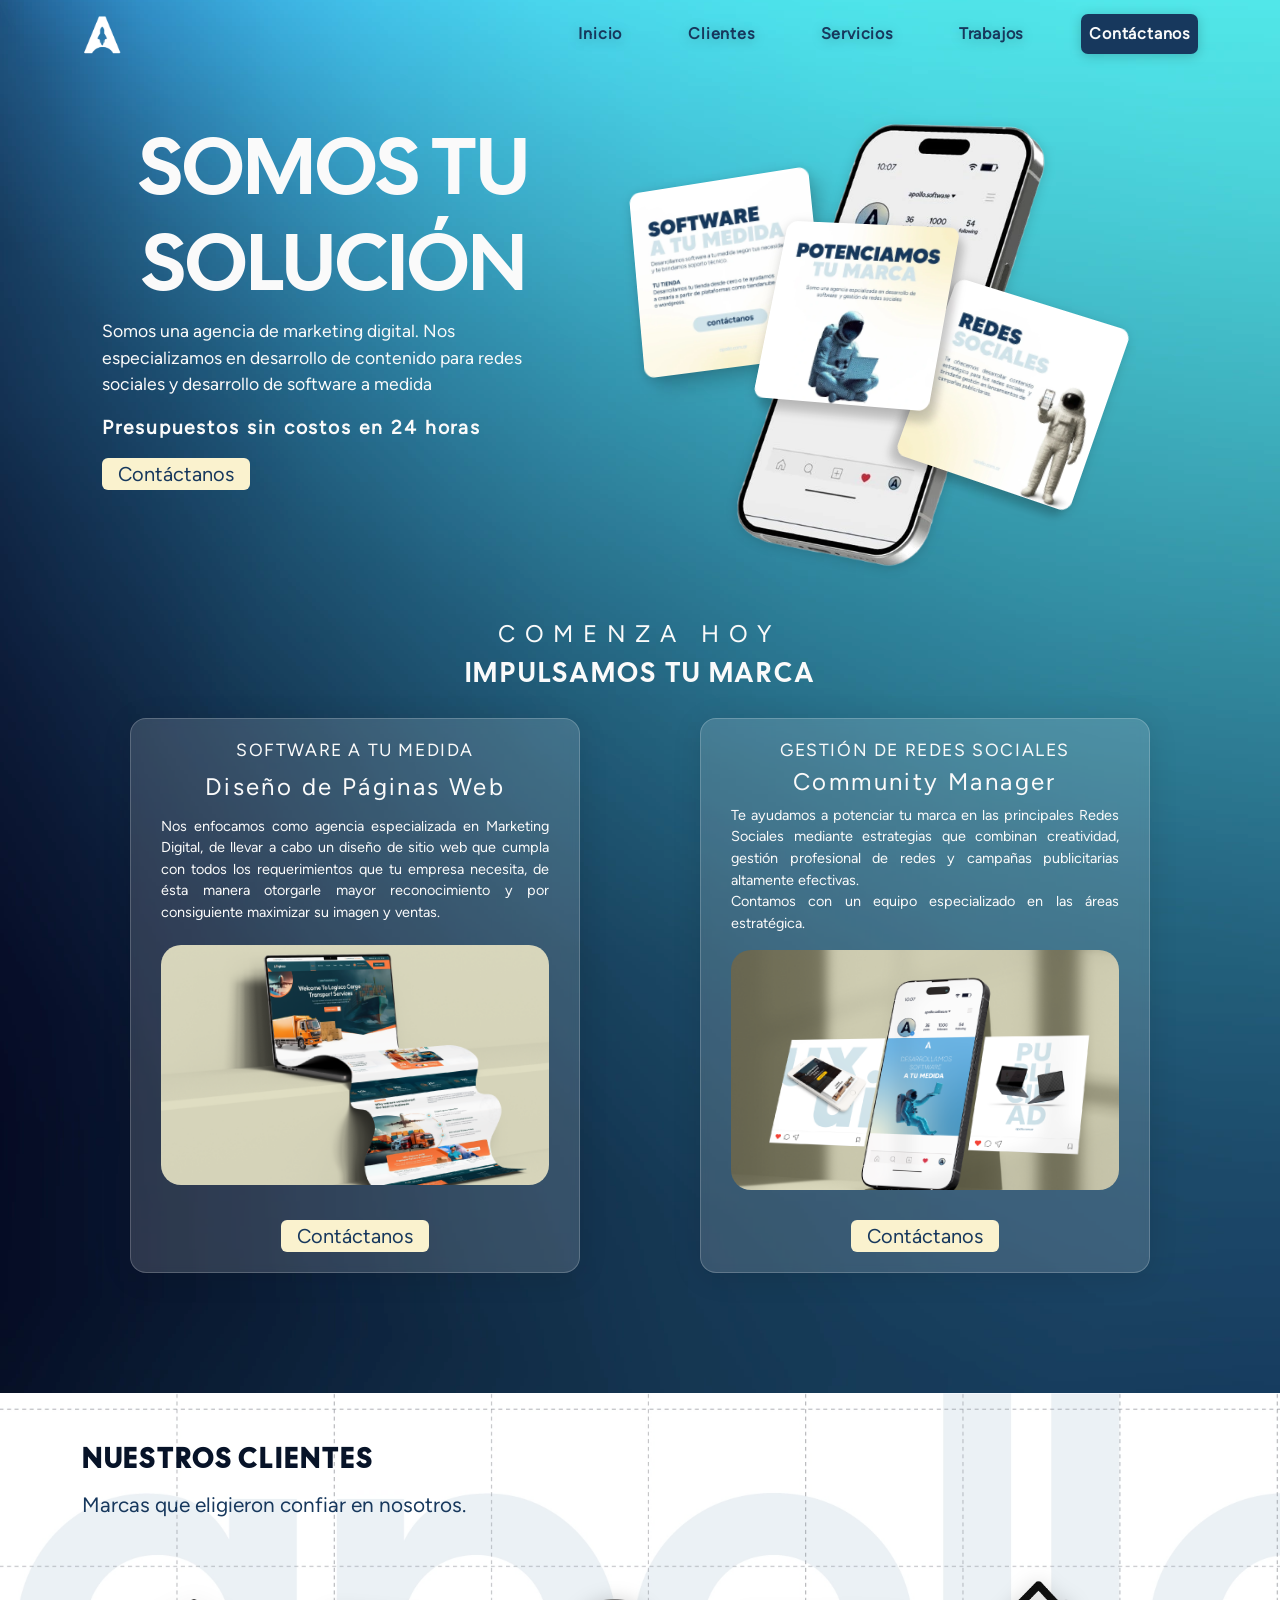
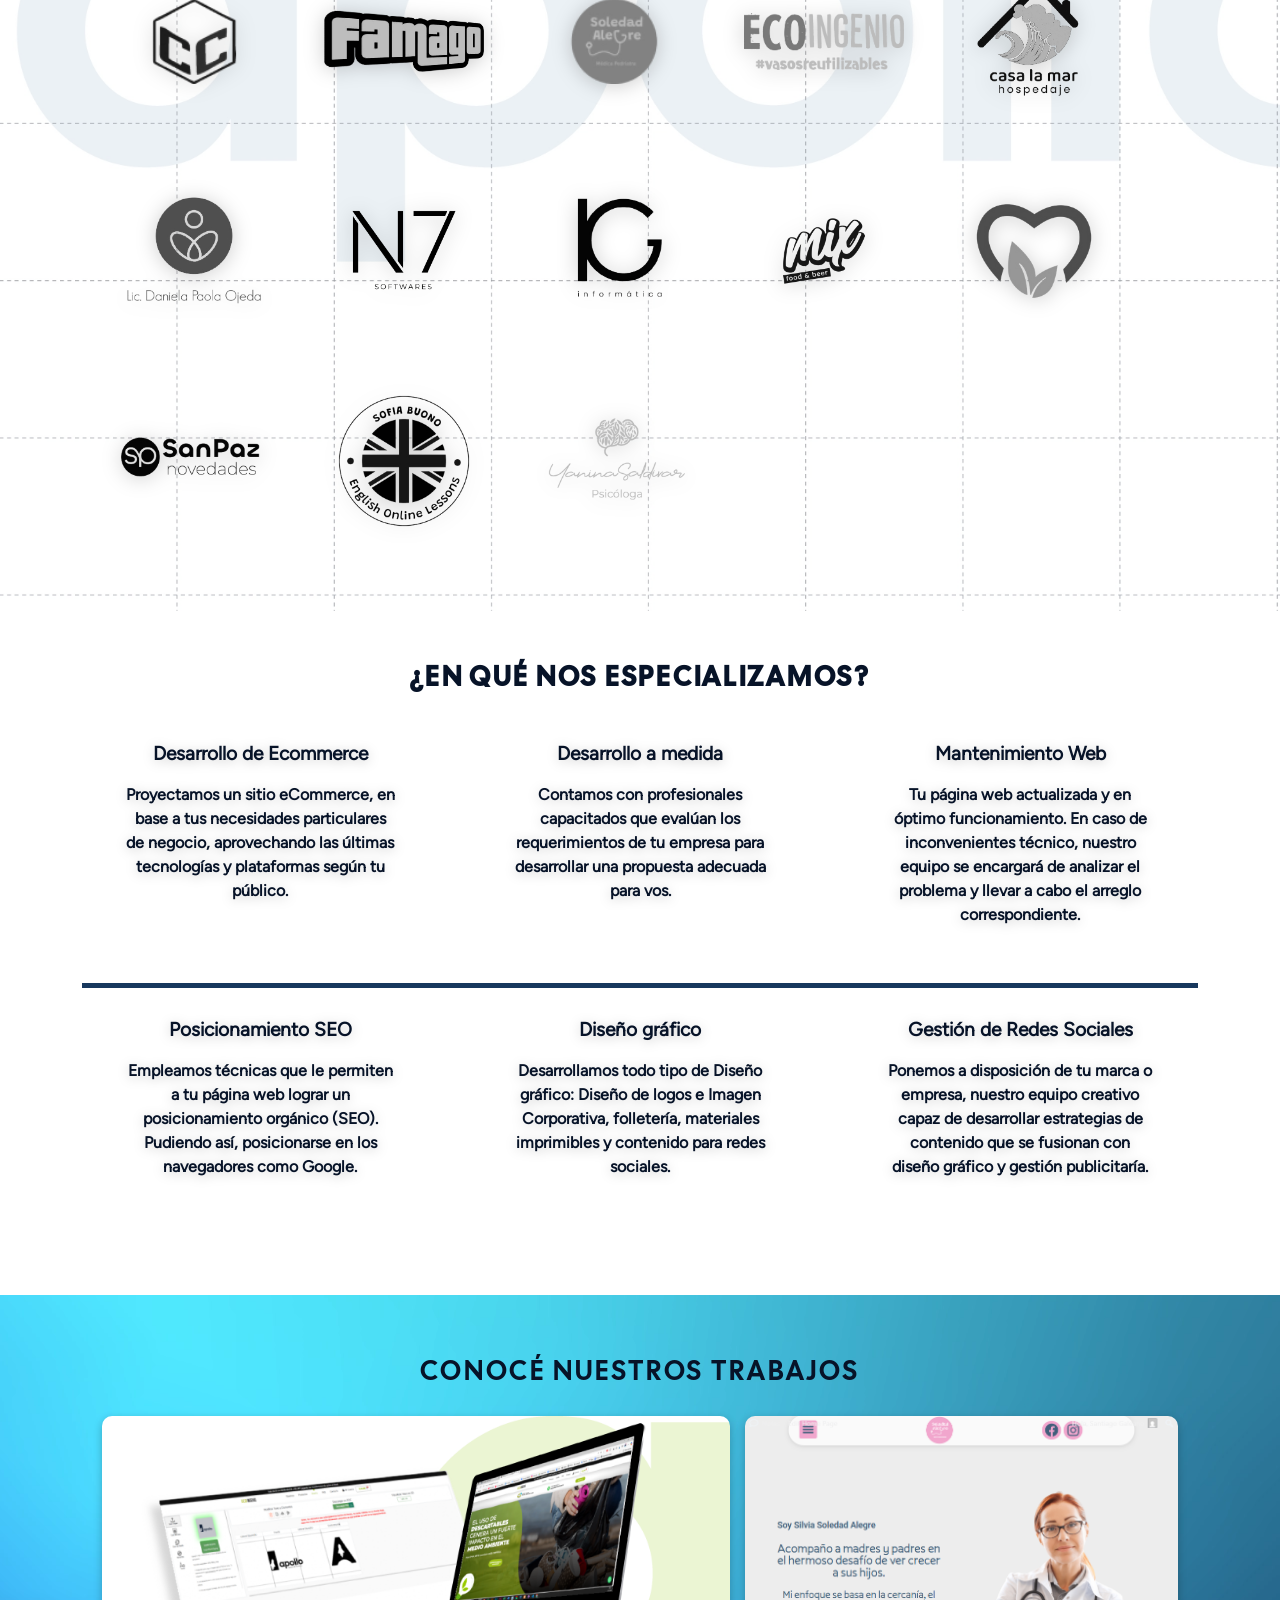
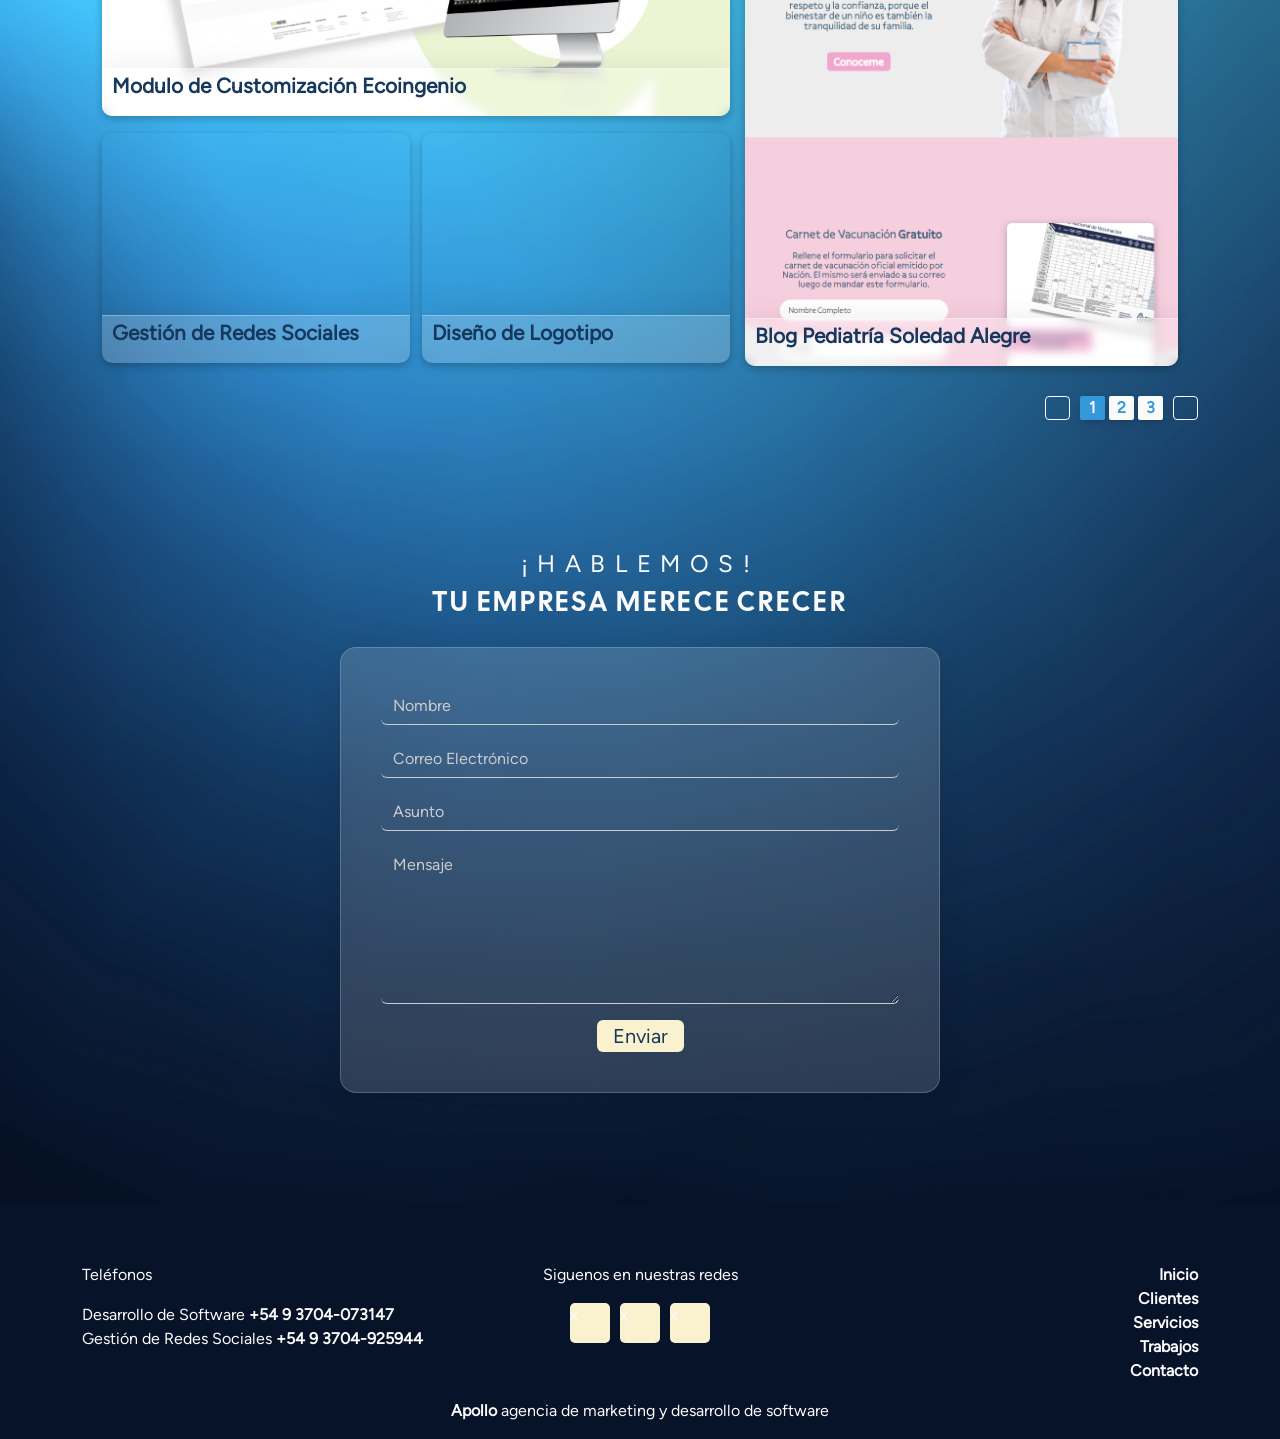
==== index.html @ 09f658a2 "nombres redes en diapositivas" ====
<!DOCTYPE html>
<html lang="es">
<head>
    <meta charset="UTF-8">
    <meta name="viewport" content="width=device-width, initial-scale=1.0">
    <title>Apollo Marketing y Desarrollo Web</title>
    <link rel="icon" href="./img/ApolloLogo-03.webp">
    <!-- CSS Bootstrap -->
    <link href="https://cdn.jsdelivr.net/npm/bootstrap@5.3.7/dist/css/bootstrap.min.css" rel="stylesheet" integrity="sha384-LN+7fdVzj6u52u30Kp6M/trliBMCMKTyK833zpbD+pXdCLuTusPj697FH4R/5mcr" crossorigin="anonymous">
    <!-- Animaciones AOS -->
    <link href="https://unpkg.com/aos@2.3.1/dist/aos.css" rel="stylesheet">
    <!-- Estilos Propios -->
    <link rel="stylesheet" href="css/styles.css">
    <!-- Font Awesome -->
    <script src="https://kit.fontawesome.com/52ab3134b2.js" crossorigin="anonymous"></script>
    <!-- Fuentes Personalizadas -->
    <!-- Cal Sans -->
    <link rel="preconnect" href="https://fonts.googleapis.com">
    <link rel="preconnect" href="https://fonts.gstatic.com" crossorigin>
    <link href="https://fonts.googleapis.com/css2?family=Cal+Sans&display=swap" rel="stylesheet">
    <!-- Animejs -->
    <script src="https://cdnjs.cloudflare.com/ajax/libs/animejs/3.2.1/anime.min.js"></script>
    <!-- <script src="https://cdnjs.cloudflare.com/ajax/libs/animejs/4.0.2/anime.min.js"></script> -->

</head>
<body>
    <!-- <header> -->
        
    <!-- </header> -->

    <main>
        
        <section class="construction-page ">
            <div class="container">
                <div class="img-logo">
                    <img src="./img/ApolloLogo-03-white.webp" alt="">
                </div>
                <h2 class="title-page">Página en Construcción</h2>
                <div class="n_contacto_div">
                    <a href="https://wa.me/5493704073147?text=Hola,+me+gustaria+hacer+una+consulta" target="_blank" class="btn btn-main ">Contáctanos</a>

                </div>
                <div class="container-img-pet " data-aos="fade-down">
                    <div class="img-pet ">
                        <img src="./img/astronaut-unscreen.gif" autoplay loop muted playsinline style="max-width:200%;height:auto;">
                    </div>
                </div>
                <div class="container-footer">
                    <p class="text-footer">apollo.com.ar</p>
                </div>
            </div>
        </section>
        <!------------------------------------- Inicio -------------------------------------->
        <section id="inicio">
            <nav class="navbar navbar-expand-lg" id="navbar">
                <div class="container">
                  <a class="navbar-brand" href="#" data-aos="fade-down"  data-aos-delay="300">
                    <img src="./img/ApolloLogo-03-white.webp" alt="">
                  </a>
                  <button class="navbar-toggler"
                  data-aos="fade-down"  data-aos-delay="150" ype="button" data-bs-toggle="collapse" data-bs-target="#navbarSupportedContent" aria-controls="navbarSupportedContent" aria-expanded="false" aria-label="Toggle navigation">
                    <span class="navbar-toggler-icon"></span>
                  </button>
                  <div class="collapse navbar-collapse" id="navbarSupportedContent">
                    <ul class="navbar-nav  mb-2 mb-lg-0 ">
                      <li class="nav-item" data-aos="fade-down" data-aos-delay="50">
                        <a class="nav-link" href="#">Inicio</a>
                      </li>
                      <li class="nav-item" data-aos="fade-down" data-aos-delay="100">
                        <a class="nav-link" href="#clientes">Clientes</a>
                      </li>
                      <li class="nav-item" data-aos="fade-down" data-aos-delay="150">
                        <a class="nav-link" href="#especialidades">Servicios</a>
                      </li>
                      <li class="nav-item" data-aos="fade-down" data-aos-delay="200">
                        <a class="nav-link" href="#trabajos-section">Trabajos</a>
                      </li>
                      <!-- <li class="nav-item">
                        <a class="nav-link" href="#">Contacto</a>
                      </li> -->
                      <li class="nav-item" data-aos="fade-down" data-aos-delay="250">
                        <a class="nav-link btn-nav" href="#contacto">Contáctanos</a>
                      </li>
                    </ul>
                    
                  </div>
                </div>
            </nav>
            <article id="top-page" class="">
                <div class="container">
                    <div class="container-wrap-inicio">
                        <div class="left-div presentacion ">
                            <h2 data-aos="fade-right" data-aos-delay="150">SOMOS TU SOLUCIÓN</h2>
                            <p data-aos="fade-up" 
                            data-aos-delay="250">Somos una agencia de marketing digital. Nos
                                especializamos en desarrollo de contenido 
                                para redes sociales y desarrollo de software a medida
                            </p>
                            <p class=" presupuesto-text" data-aos="fade-up" 
                            data-aos-delay="350">Presupuestos sin costos en 24 horas</p>
                            <button class="btn btn-main " data-aos="fade-right" 
                            data-aos-delay="450">Contáctanos</button>


                        </div>
                        <div class="right-div presentacion-img ">
                            <div class="container-img-inicio  ">
                                <img class="phone-inicio" src="./img/phone-inicio.webp" alt="">
                                <div class="phone-box box-1 in-place">
                                    <img class="p" src="./img/phone-box-1.webp" alt="">

                                </div>
                                <div class="phone-box box-2 in-place">
                                    <img class="" src="./img/phone-box-3.webp" alt="">

                                </div>
                                <div class="phone-box box-3 in-place">
                                    <img class="" src="./img/phone-box-2.webp" alt="">

                                </div>
                            </div>
                        </div>  
                    </div>
                </div>
            </article>
            <!------------------------------------- Servicios -------------------------------------->
            
            <article id="services-page" class="">
                <div class="container">
                    <h3 class="subtitle" data-aos="fade-up" data-aos-delay="300"  data-aos-once="true">COMENZA HOY</h3>
                    <h2 class="title" data-aos="fade-up"  data-aos-delay="350" data-aos-once="true">IMPULSAMOS TU MARCA</h2>
                    <div class="contenedor-blur-cards row">
                        <div class="col-blurCards col col-lg-6 col-md-6 col-sm-12 col-12">
                            <div class="blur-card" data-aos="fade-up"  data-aos-delay="200" data-aos-once="true">
                                <h4 class="subtitle">SOFTWARE A TU MEDIDA</h4>
                                <h3 class="title">Diseño de Páginas Web</h3>
                                <p class="b-card-body">
                                    Nos enfocamos como agencia especializada en 
                                    Marketing Digital, de llevar a cabo un diseño 
                                    de sitio web que cumpla con todos los 
                                    requerimientos que tu empresa necesita, de 
                                    ésta manera otorgarle mayor reconocimiento y 
                                    por consiguiente maximizar su imagen y ventas.
                                </p>
                                <div class="b-card-img">
                                    <img src="./img/card/CardLaptop.png" alt="">
                                </div>
                                <div class="b-card-btns">
                                    <button class="btn btn-main ">Contáctanos</button>
        
                                </div>
                            </div>
                        </div>
                        <div class="col-blurCards col col-lg-6 col-md-6 col-sm-12 col-12">
                            <div class="blur-card" data-aos="fade-up"  data-aos-delay="200" data-aos-once="true">
                                <h4 class="subtitle">GESTIÓN DE REDES SOCIALES</h4>
                                <h3 class="title">Community Manager</h3>
                                <p class="b-card-body">
                                    Te ayudamos a potenciar tu marca en las principales 
                                    Redes Sociales mediante estrategias que combinan 
                                    creatividad, gestión profesional de redes y campañas 
                                    publicitarias altamente efectivas.
                                    <br>
                                    Contamos con un equipo especializado en las áreas 
                                    estratégica.
                                </p>
                                <div class="b-card-img">
                                    <img src="./img/card/CardPhone.png" alt="">
                                </div>
                                <div class="b-card-btns">
                                    <button class="btn btn-main ">Contáctanos</button>
        
                                </div>
                            </div>
                        </div>
                        
                    </div>
                </div>
            </article>
            
        </section>

        <!------------------------------------- Clientes -------------------------------------->
        <section id="clientes">
            <div class="container container-relative">
                <!-- <div class="container-apollo-bg">
                    <h2 class="apollo-bg">apollo</h2>

                </div> -->
                <h2 class="title" data-aos="fade-right"  data-aos-delay="100" data-aos-once="true">Nuestros clientes</h2>
                <p class="subtitle" data-aos="fade-right"  data-aos-delay="150" data-aos-once="true">Marcas que eligieron confiar en nosotros.</p>
                <div class="container">
                    <div class="container-clientes">
                        <div class="cliente-logo" data-aos="fade-up"  data-aos-delay="150" data-aos-once="true">
                            <img src="./img/clientes/construcom-min.webp" alt="construcom">
                        </div>
                        <div class="cliente-logo" data-aos="fade-up"  data-aos-delay="150" data-aos-once="true">
                            <img src="./img/clientes/famago.webp" alt="">
                        </div>
                        <div class="cliente-logo" data-aos="fade-up"  data-aos-delay="150" data-aos-once="true">
                            <img src="./img/clientes/SoledadAlegre-min.webp" alt="">
                        </div>
                        <div class="cliente-logo" data-aos="fade-up"  data-aos-delay="150" data-aos-once="true">
                            <img src="./img/clientes/LogoEco.webp" alt="">
                        </div>
                        <!-- clientes de eduardo -->
                        <div class="cliente-logo" data-aos="fade-up"  data-aos-delay="150" data-aos-once="true">
                            <img src="./img/clientes/Casadelmar-removebg-preview.png" alt="">
                        </div>
                        <div class="cliente-logo" data-aos="fade-up"  data-aos-delay="150" data-aos-once="true">
                            <img src="./img/clientes/Daniela-1-removebg-preview.png" alt="">
                        </div>
                        <div class="cliente-logo" data-aos="fade-up"  data-aos-delay="150" data-aos-once="true">
                            <img src="./img/clientes/ene7-2.png" alt="">
                        </div>
                        <div class="cliente-logo" data-aos="fade-up"  data-aos-delay="150" data-aos-once="true">
                            <img src="./img/clientes/ig-removebg-preview.png" alt="">
                        </div>
                        <div class="cliente-logo" data-aos="fade-up"  data-aos-delay="150" data-aos-once="true">
                            <img src="./img/clientes/mixlogo.png" alt="">
                        </div>
                        <div class="cliente-logo" data-aos="fade-up"  data-aos-delay="150" data-aos-once="true">
                            <img src="./img/clientes/nutricionista-removebg-preview.png" alt="">
                        </div>
                        <div class="cliente-logo" data-aos="fade-up"  data-aos-delay="150" data-aos-once="true">
                            <img src="./img/clientes/sanpaz-1-removebg-preview.png" alt="">
                        </div>
                        <div class="cliente-logo" data-aos="fade-up"  data-aos-delay="150" data-aos-once="true">
                            <img src="./img/clientes/teacher-removebg-preview.png" alt="">
                        </div>
                        <div class="cliente-logo" data-aos="fade-up"  data-aos-delay="150" data-aos-once="true">
                            <img src="./img/clientes/yanina-1-removebg-preview.png" alt="">
                        </div>
                    </div>
                </div>
            </div>

        </section>
        <!------------------------------------- Especialidades -------------------------------------->
        <section id="especialidades">
            <div class="container">
                <h2 class="title"  data-aos="fade-up"  data-aos-delay="150" data-aos-once="true">¿En qué nos especializamos?</h2>
                <div class="timeline-container">
                    <div class="row">
                        <div class="box-tl box-1 ">
                            <h3 class="subtitle">Desarrollo de Ecommerce</h3>
                            <div class="box-tl-body">
                                <p>Proyectamos un sitio eCommerce, en base a tus 
                                    necesidades particulares de negocio, aprovechando 
                                    las últimas tecnologías y plataformas según tu público.</p>
                            </div>
                            <div class="box-tl-btns">
                                <!-- <button class="btn btn-main">Ver más</button> -->
                            </div>
                        </div>
                        <div class="box-tl box-2 ">
                            <h3 class="subtitle">Desarrollo a medida</h3>
                            <div class="box-tl-body">
                                <p>Contamos con profesionales capacitados que evalúan 
                                    los requerimientos de tu empresa para desarrollar 
                                    una propuesta adecuada para vos.</p>
                            </div>
                            <div class="box-tl-btns">
                                <!-- <button class="btn btn-main">Ver más</button> -->
                            </div>
                        </div>
                        <div class="box-tl box-3 ">
                            <h3 class="subtitle">Mantenimiento Web</h3>
                            <div class="box-tl-body">
                                <p>Tu página web actualizada y en óptimo funcionamiento. 
                                    En caso de inconvenientes técnico, nuestro equipo se 
                                    encargará de analizar el problema y llevar a cabo el 
                                    arreglo correspondiente.</p>
                            </div>
                            <div class="box-tl-btns">
                                <!-- <button class="btn btn-main">Ver más</button> -->
                            </div>
                        </div>

                        <!-- Las cajas que solo se ven desde tablet para moviles, ocultas en desktop -->
                        <div class="box-tl box-1 box-mobile">
                            <h3 class="subtitle">Posicionamiento SEO
                            </h3>
                            <div class="box-tl-body">
                                <p>Empleamos técnicas que le permiten a tu página web lograr un posicionamiento 
                                    orgánico (SEO). Pudiendo así, posicionarse en los navegadores como Google.</p>
                            </div>
                            <div class="box-tl-btns">
                                <!-- <button class="btn btn-main">Ver más</button> -->
                            </div>
                        </div>
                        <div class="box-tl box-2 box-mobile">
                            <h3 class="subtitle">Diseño gráfico</h3>
                            <div class="box-tl-body">
                                <p>Desarrollamos todo tipo de Diseño gráfico: Diseño de logos e Imagen Corporativa, 
                                    folletería, materiales imprimibles y contenido para redes sociales.</p>
                            </div>
                            <div class="box-tl-btns">
                                <!-- <button class="btn btn-main">Ver más</button> -->
                            </div>
                        </div>
                        <div class="box-tl box-3 box-mobile">
                            <h3 class="subtitle">Gestión de Redes Sociales</h3>
                            <div class="box-tl-body">
                                <p>Ponemos a disposición de tu marca o empresa, nuestro equipo creativo capaz de 
                                    desarrollar estrategias de contenido que se fusionan con diseño gráfico y gestión 
                                    publicitaría. </p>
                            </div>
                            <div class="box-tl-btns">
                                <!-- <button class="btn btn-main">Ver más</button> -->
                            </div>
                        </div>
                    </div>
                    <div class="timeline-bar">
                        <div class="timeline-fill"></div><i class="fa-solid fa-shuttle-space"></i>
                    </div>
                    <div class="row row-desktop">
                        <div class="box-tl box-4 ">
                            <h3 class="subtitle">Posicionamiento SEO </h3> 
                            <div class="box-tl-body">
                                <p>Empleamos técnicas que le permiten a tu página web lograr un posicionamiento 
                                    orgánico (SEO). Pudiendo así, posicionarse en los navegadores como Google.</p>
                            </div>
                            <div class="box-tl-btns">
                                <!-- <button class="btn btn-main">Ver más</button> -->
                            </div>
                        </div>
                        <div class="box-tl box-5 ">
                            <h3 class="subtitle">Diseño gráfico</h3>
                            <div class="box-tl-body">
                                <p>Desarrollamos todo tipo de Diseño gráfico: Diseño de logos e Imagen Corporativa, 
                                    folletería, materiales imprimibles y contenido para redes sociales.</p>
                            </div>
                            <div class="box-tl-btns">
                                <!-- <button class="btn btn-main">Ver más</button> -->
                            </div>
                        </div>
                        <div class="box-tl box-6 ">
                            <h3 class="subtitle">Gestión de Redes Sociales</h3>
                            <div class="box-tl-body">
                                <p>Ponemos a disposición de tu marca o empresa, nuestro equipo creativo capaz de 
                                    desarrollar estrategias de contenido que se fusionan con diseño gráfico y 
                                    gestión publicitaría. </p>
                            </div>
                            <div class="box-tl-btns">
                                <!-- <button class="btn btn-main">Ver más</button> -->
                            </div>
                        </div>
                    </div>
                </div>
            </div>
            
        </section>
        
        <!------------------------------------- Trabajos -------------------------------------->
        <section id="trabajos-section">
            <article id="trabajos">
                <div class="container">
                    <h2 class="title" data-aos="fade-up"  data-aos-delay="150" data-aos-once="true">CONOCÉ NUESTROS TRABAJOS</h2>
                        
                    <div class="contenedor-proyectos grid-proyectos">
                        <div class="box-block large-block">
                          <img src="./img/proyectos/ecocusto_portada.png" alt="">
                          <div class="title-proy-bg">
                            <h4 class="box-title">Modulo de Customización Ecoingenio </h4>
                            <div class="btn-btn-box mt-2">
                              <button class="btn btn-main"
                                data-bs-toggle="modal"
                                data-bs-target="#dynamicModal"
                                data-modal-type="modal-software"
                                data-modal-content-id="modal-content-custo">Ver Proyecto</button>
                            </div>
                          </div>
                        </div>
                      
                        <div class="box-block small-block">
                          <img src="https://picsum.photos/id/1020/600/400" alt="">
                          <div class="title-proy-bg">
                            <h4 class="box-title">Gestión de Redes Sociales</h4>
                            <div class="btn-btn-box mt-2">
                              <button class="btn btn-main"
                                data-bs-toggle="modal"
                                data-bs-target="#dynamicModal"
                                data-modal-type="modal-software"
                                data-modal-content-id="modal-content-2">Ver Proyecto</button>
                            </div>
                          </div>
                        </div>
                      
                        <div class="box-block small-block">
                          <img src="https://picsum.photos/id/237/600/400" alt="">
                          <div class="title-proy-bg">
                            <h4 class="box-title">Diseño de Logotipo</h4>
                            <div class="btn-btn-box mt-2">
                              <button class="btn btn-main"
                                data-bs-toggle="modal"
                                data-bs-target="#dynamicModal"
                                data-modal-type="modal-identidad"
                                data-modal-content-id="modal-content-3">Ver Proyecto</button>
                            </div>
                          </div>
                        </div>
                      
                        <div class="box-block bigest-block">
                          <img src="./img/proyectos/doc.png" alt="">
                          <div class="title-proy-bg">
                            <h4 class="box-title">Blog Pediatría Soledad Alegre</h4>
                            <div class="btn-btn-box mt-2">
                              <button class="btn btn-main"
                                data-bs-toggle="modal"
                                data-bs-target="#dynamicModal"
                                data-modal-content-id="modal-content-pediatriaWeb"
                                data-modal-type="modal-software">Ver Proyecto</button>
                            </div>
                          </div>
                        </div>
                      </div>

                    <!-- Nivel 2 -->
                    <div class="contenedor-proyectos grid-proyectos d-none">
                        <div class="box-block large-block">
                            <img src="./img/proyectos/famago-block.png" alt="">
                            <div class="title-proy-bg">
                            <h4 class="box-title">Catalogo Web Famago</h4>
                            <div class="btn-btn-box mt-2">
                                <button class="btn btn-main"
                                data-bs-toggle="modal"
                                data-bs-target="#dynamicModal"
                                data-modal-type="modal-software"
                                data-modal-content-id="modal-content-famago">Ver Proyecto</button>
                            </div>
                            </div>
                        </div>
                        
                        <div class="box-block small-block">
                            <img src="https://picsum.photos/id/684/600/400" alt="">
                            <div class="title-proy-bg">
                            <h4 class="box-title">Diseño de Identidad Visual</h4>
                            <div class="btn-btn-box mt-2">
                                <button class="btn btn-main"
                                data-bs-toggle="modal"
                                data-bs-target="#dynamicModal"
                                data-modal-type="modal-software"
                                data-modal-content-id="modal-content-2">Ver Proyecto</button>
                            </div>
                            </div>
                        </div>
                        
                        <div class="box-block small-block">
                            <img src="https://picsum.photos/id/250/600/400" alt="">
                            <div class="title-proy-bg">
                            <h4 class="box-title">Perrito tapado con frasada</h4>
                            <div class="btn-btn-box mt-2">
                                <button class="btn btn-main"
                                data-bs-toggle="modal"
                                data-bs-target="#dynamicModal"
                                data-modal-type="modal-identidad"
                                data-modal-content-id="modal-content-3">Ver Proyecto</button>
                            </div>
                            </div>
                        </div>
                        
                        <div class="box-block bigest-block">
                            <img src="./img/proyectos/ecoingenio-ecommerce.png" alt="">
                            <div class="title-proy-bg">
                            <h4 class="box-title">Ecommerce EcoIngenio</h4>
                            <div class="btn-btn-box mt-2">
                                <button class="btn btn-main"
                                data-bs-toggle="modal"
                                data-bs-target="#dynamicModal"
                                data-modal-content-id="modal-content-ecommerce"
                                data-modal-type="modal-software">Ver Proyecto</button>
                            </div>
                            </div>
                        </div>
                    </div>

                    <!-- Nivel 3 -->
                    <div class="contenedor-proyectos grid-proyectos d-none">
                        <div class="box-block large-block">
                            <img src="https://picsum.photos/id/598/600/400" alt="">
                            <div class="title-proy-bg">
                            <h4 class="box-title">Catalogo Web Famago</h4>
                            <div class="btn-btn-box mt-2">
                                <button class="btn btn-main"
                                data-bs-toggle="modal"
                                data-bs-target="#dynamicModal"
                                data-modal-type="modal-software"
                                data-modal-content-id="modal-content-famago">Ver Proyecto</button>
                            </div>
                            </div>
                        </div>
                        
                        <div class="box-block small-block">
                            <img src="https://picsum.photos/id/684/600/400" alt="">
                            <div class="title-proy-bg">
                            <h4 class="box-title">Perrito tapado con frasada</h4>
                            <div class="btn-btn-box mt-2">
                                <button class="btn btn-main"
                                data-bs-toggle="modal"
                                data-bs-target="#dynamicModal"
                                data-modal-type="modal-software"
                                data-modal-content-id="modal-content-2">Ver Proyecto</button>
                            </div>
                            </div>
                        </div>
                        
                        <div class="box-block small-block">
                            <img src="https://picsum.photos/id/250/600/400" alt="">
                            <div class="title-proy-bg">
                            <h4 class="box-title">Perrito tapado con frasada</h4>
                            <div class="btn-btn-box mt-2">
                                <button class="btn btn-main"
                                data-bs-toggle="modal"
                                data-bs-target="#dynamicModal"
                                data-modal-type="modal-identidad"
                                data-modal-content-id="modal-content-3">Ver Proyecto</button>
                            </div>
                            </div>
                        </div>
                        
                        <div class="box-block bigest-block">
                            <img src="./img/proyectos/construcom-large.png" alt="">
                            <div class="title-proy-bg">
                            <h4 class="box-title">Landing Page Construcom</h4>
                            <div class="btn-btn-box mt-2">
                                <button class="btn btn-main"
                                data-bs-toggle="modal"
                                data-bs-target="#dynamicModal"
                                data-modal-content-id="modal-content-construcom"
                                data-modal-type="modal-software">Ver Proyecto</button>
                            </div>
                            </div>
                        </div>
                    </div>

                    <!-- Botones de flechas -->
                    <div class="col-12 ">
                        <div class="contenedor-flechas">
                            <button class="arrow-block-text arrow-back"><i class="fas fa-angle-left"></i></button>
                            <div class="span-arrows">
                                <button class="arrow-block active">1</button>
                                <button class="arrow-block">2</button>
                                <button class="arrow-block">3</button>
                                <!-- <button class="arrow-block">4</button> -->
                            </div>
                            <button class="arrow-block-text arrow-next"><i class="fas fa-angle-right"></i>
                            </button>
    
                        </div>
                    </div>
                </div>
            </article>
            <!------------------------------------- Contacto -------------------------------------->
            <article id="contacto" class="">
                <div class="container contenedor-form">
                      
                    <div>
                        <h3 class="subtitle"  data-aos="fade-right"  data-aos-delay="150" data-aos-once="true">¡HABLEMOS!</h3>
                        <h2 class="title" data-aos="fade-right"  data-aos-delay="250" data-aos-once="true">TU EMPRESA MERECE CRECER</h2>
                    </div>
                    <form action="" class="form" data-aos="fade-up"  data-aos-delay="350" data-aos-once="true">
                        <div class="mb-3">
                            <input type="text" class="form-control" placeholder="Nombre">
                        </div>
                        <div class="mb-3">
                            <input type="gmail" class="form-control" placeholder="Correo Electrónico">
                        </div>
                        <div class="mb-3">
                            <input type="text" class="form-control" placeholder="Asunto">
                        </div>
                        <div class="mb-3">
                            <textarea name="mensaje" id="" class="form-control" placeholder="Mensaje" rows="6"></textarea>
                        </div>
                        <div class="d-flex justify-content-center">
                            <button class="btn btn-main">Enviar</button>
                        </div>
                    </form>
                </div>
            </article>
        </section>
        <!-- Modales -->
        <!--
            Instrucciones para agregar un nuevo proyecto con modal dinámico:

            1. Crear un nuevo bloque de contenido oculto dentro de #modalContentStore.
            - Este bloque debe tener un ID único, como "modal-content-3", "modal-content-4", etc.
            - Su estructura debe contener al menos un .modal-header y un .modal-body.

            Ejemplo:
            <div id="modal-content-3">
                <div class="modal-header">
                <button type="button" class="btn-close" data-bs-dismiss="modal"></button>
                </div>
                <div class="modal-body">
                <h4>Proyecto 3</h4>
                <p>Contenido dinámico para este proyecto.</p>
                </div>
            </div>

            2. Crear un botón dentro de una card o contenedor que actúe como trigger.
            - Debe tener los atributos:
                - data-bs-toggle="modal"
                - data-bs-target="#dynamicModal"
                - data-modal-content-id="modal-content-3" (o el ID del contenido correspondiente)
                - data-modal-type="modal-redes" / "modal-software" / "modal-identidad" (para el estilo del modal)

            Ejemplo:
            <button class="btn btn-main"
                    data-bs-toggle="modal"
                    data-bs-target="#dynamicModal"
                    data-modal-content-id="modal-content-3"
                    data-modal-type="modal-identidad">
                Ver Proyecto 3
            </button>

            3. ¡Listo! Al hacer clic, se mostrará el contenido dinámico con el estilo elegido.
        -->
        <!-- Zona oculta con todos los contenidos posibles -->
        <div id="modalContentStore" class="d-none">

            <!--------------- Modulo custo ecoingenio ------------------>

            <div id="modal-content-custo">
                <div class="modal-header">
                    <!-- <h1 class="modal-title fs-5" id="exampleModalLabel">Modal title</h1> -->
                    <button type="button" class="btn-close" data-bs-dismiss="modal" aria-label="Close"></button>
                </div>
                <div class="modal-body">
                    
                    <div class="row">
                        <div class="container-title">
                            <h3 class="modal-title">Modulo de Customización de Vasos - Ecoingenio</h3>
                        </div>
                        <div class="left-side col col-lg-5 col-md-6 col-sm-12 col-12 ">
                            <div class="text-content ">
                                <p>
                                    Se desarrolló una herramienta de diseño en línea para EcoIngenio, una empresa 
                                    que vende vasos ecológicos. Esta plataforma permite a los clientes personalizar 
                                    sus vasos directamente desde la web, eligiendo textos, colores, imágenes y otros
                                    elementos gráficos. También ofrece la opción de descargar el diseño en PDF y 
                                    visualizarlo en 3D.
                                </p>                   
                                <p>
                                    Gracias a esta herramienta, los clientes pueden crear sus propios diseños de 
                                    forma rápida e intuitiva, lo que ha mejorado significativamente la experiencia 
                                    de compra. Actualmente, el sistema es utilizado diariamente y se ha convertido 
                                    en una parte clave del proceso de ventas de la empresa.
                                </p>
                            </div>
                            <div class="btns-container-modal">
                                <a href="https://ecoingenio.com.ar/diseno/" target="_blank" class="btn-main">
                                    Visitar Proyecto
                                </a>
                                <a href="https://wa.me/5493704073147?text=Hola,+me+gustaria+hacer+una+consulta" target="_blank" class="modal-mensaje">
                                    ¡Contáctanos!
                                </a>
                            </div>        
                        </div>
                        <div class="right-side col col-lg-7 col-md-6 col-sm-12 col-12 ">
                            
                            <img class="large-img" src="./img/proyectos/ecocusto-modal.png" alt="">
                            
                        </div>
                    </div>
                </div>
            </div>
            
            <!--------------- modal doc pediatria ------------------>

            <div id="modal-content-pediatriaWeb">
                <div class="modal-header">
                    <!-- <h1 class="modal-title fs-5" id="exampleModalLabel">Modal title</h1> -->
                    <button type="button" class="btn-close" data-bs-dismiss="modal" aria-label="Close"></button>
                </div>
                <div class="modal-body">
                    
                    <div class="row">
                        <div class="container-title">
                            <h3 class="modal-title">Blog de Pediatría - Soledad Alergre</h3>
                        </div>
                        <div class="left-side col col-lg-5 col-md-6 col-sm-12 col-12 ">
                            <div class="text-content ">
                                <p>
                                    En octubre de 2024 desarrollamos un blog profesional para la doctora pediatra 
                                    Soledad Alegre, con el objetivo de compartir contenidos informativos sobre salud 
                                    infantil y fortalecer su presencia digital. Esta plataforma permite a la doctora 
                                    publicar artículos orientados a familias, abordando temas relevantes de pediatría, 
                                    y conectar directamente sus publicaciones con redes sociales.
                                </p>                   
                                <p>
                                    El sitio funciona como una herramienta de divulgación y posicionamiento, facilitando 
                                    la difusión de contenido médico confiable y atrayendo nuevos pacientes a su consultorio 
                                    a través de una presencia online sólida y accesible.
                                </p>
                            </div>
                            <div class="btns-container-modal">
                                <a href="https://pediatriasoledadalegre.com.ar/" target="_blank" class="btn-main">
                                    Visitar Proyecto
                                </a>
                                <a href="https://wa.me/5493704073147?text=Hola,+me+gustaria+hacer+una+consulta" target="_blank" class="modal-mensaje">
                                    ¡Contáctanos!
                                </a>
                            </div>        
                        </div>
                        <div class="right-side col col-lg-7 col-md-6 col-sm-12 col-12 ">
                            
                            <img class="large-img" src="./img/proyectos/doc.png" alt="">
                            
                        </div>
                    </div>
                </div>
            </div>

            <!--------------- ecommerce ecoingenio ------------------>

            <div id="modal-content-ecommerce">
                <div class="modal-header">
                    <!-- <h1 class="modal-title fs-5" id="exampleModalLabel">Modal title</h1> -->
                    <button type="button" class="btn-close" data-bs-dismiss="modal" aria-label="Close"></button>
                </div>
                <div class="modal-body">
                    
                    <div class="row">
                        <div class="container-title">
                            <h3 class="modal-title">Ecommerce + Modulo Custo Integrado - Ecoingenio</h3>
                        </div>
                        <div class="left-side col col-lg-5 col-md-6 col-sm-12 col-12 ">
                            <div class="text-content ">
                                <p>
                                    Debido a la satisfacción de EcoIngenio con la plataforma de diseño, nos 
                                    solicitaron desarrollar una tienda en línea para la venta de sus productos 
                                    personalizados. Esta tienda se integra directamente con su herramienta de diseño, 
                                    permitiendo a los usuarios finalizar sus compras tras personalizar sus vasos.
                                </p>                   
                                <p>
                                    El proyecto fue creciendo a lo largo del tiempo, incorporando nuevas funcionalidades 
                                    y módulos adicionales según las necesidades del cliente. Esto dio como resultado una 
                                    plataforma robusta, adaptada a los procesos de EcoIngenio, que optimiza tanto la 
                                    experiencia del cliente como la gestión interna de ventas.
                                </p>
                            </div>
                            <div class="btns-container-modal">
                                <a href="https://ecoingenio.com.ar/" target="_blank" class="btn-main">
                                    Visitar Proyecto
                                </a>
                                <a href="https://wa.me/5493704073147?text=Hola,+me+gustaria+hacer+una+consulta" target="_blank" class="modal-mensaje">
                                    ¡Contáctanos!
                                </a>
                            </div>        
                        </div>
                        <div class="right-side col col-lg-7 col-md-6 col-sm-12 col-12 ">
                            
                            <img class="large-img" src="./img/proyectos/ecoingenio-ecommerce-2.png" alt="">
                            
                        </div>
                    </div>
                </div>
            </div>

            <!--------------- catalogo famago ------------------>

            <div id="modal-content-famago">
                <div class="modal-header">
                    <!-- <h1 class="modal-title fs-5" id="exampleModalLabel">Modal title</h1> -->
                    <button type="button" class="btn-close" data-bs-dismiss="modal" aria-label="Close"></button>
                </div>
                <div class="modal-body">
                    
                    <div class="row">
                        <div class="container-title">
                            <h3 class="modal-title">Catalogo Web - Famago Equipamientos Comerciales</h3>
                        </div>
                        <div class="left-side col col-lg-5 col-md-6 col-sm-12 col-12 ">
                            <div class="text-content ">
                                <p>
                                    En marzo de 2023 desarrollamos un catálogo web para Famago Equipamientos Comerciales, 
                                    con el objetivo de facilitar la compra directa entre clientes y vendedores de la 
                                    sucursal ubicada en Formosa. La plataforma fue diseñada para destacar ofertas mensuales, 
                                    mejorar la comunicación comercial y aumentar el alcance de la empresa en su región.
                                </p>                   
                                <p>
                                    El sistema permite la carga y gestión de productos desde un panel interno, mientras que 
                                    los usuarios pueden navegar fácilmente por el catálogo desde la interfaz pública. Fue 
                                    una solución hecha a medida que optimizó la visibilidad de los productos y mejoró el 
                                    proceso de contacto con los vendedores.
                                </p>
                            </div>
                            <div class="btns-container-modal">
                                <button class="btn-main">
                                    Visitar Proyecto
                                </button>
                                <a href="https://wa.me/5493704073147?text=Hola,+me+gustaria+hacer+una+consulta" target="_blank" class="modal-mensaje">
                                    ¡Contáctanos!
                                </a>
                            </div>        
                        </div>
                        <div class="right-side col col-lg-7 col-md-6 col-sm-12 col-12 ">
                            
                            <img class="large-img" src="./img/proyectos/famago-large.webp" alt="">
                            
                        </div>
                    </div>
                </div>
            </div>

            <!--------------- Landing construcom ------------------>

            <div id="modal-content-construcom">
                <div class="modal-header">
                    <!-- <h1 class="modal-title fs-5" id="exampleModalLabel">Modal title</h1> -->
                    <button type="button" class="btn-close" data-bs-dismiss="modal" aria-label="Close"></button>
                </div>
                <div class="modal-body">
                    
                    <div class="row">
                        <div class="container-title">
                            <h3 class="modal-title">Landing Page - Constructora Comercial S.R.L.</h3>
                        </div>
                        <div class="left-side col col-lg-5 col-md-6 col-sm-12 col-12 ">
                            <div class="text-content ">
                                <p>
                                    Se desarrolló el sitio web institucional de Construcom, una constructora comercial que 
                                    buscaba tener presencia online y presentar sus servicios de forma clara y profesional. 
                                    Este proyecto representó la primera experiencia comercial del equipo, en la que se 
                                    trabajó en la entrega de una solución sólida, funcional y optimizada para la visibilidad 
                                    digital.
                                </p>                   
                                <p>
                                    Durante el desarrollo, se mejoró el rendimiento del sitio, se planificaron los recursos 
                                    necesarios, y se gestionaron dominios y hosting. También se optimizó el contenido visual 
                                    y textual para mejorar su posicionamiento en buscadores. El resultado fue una landing 
                                    page rápida, eficiente y alineada con la identidad de la empresa.
                                </p>
                            </div>
                            <div class="btns-container-modal">
                                <button class="btn-main">
                                    Visitar Proyecto
                                </button>
                                <a href="https://wa.me/5493704073147?text=Hola,+me+gustaria+hacer+una+consulta" target="_blank" class="modal-mensaje">
                                    ¡Contáctanos!
                                </a>
                            </div>        
                        </div>
                        <div class="right-side col col-lg-7 col-md-6 col-sm-12 col-12 ">
                            
                            <img class="large-img" src="./img/proyectos/construcom-large-2.webp" alt="">
                            
                        </div>
                    </div>
                </div>
            </div>

            <div id="modal-content-1">
                <div class="modal-header">
                    <!-- <h1 class="modal-title fs-5" id="exampleModalLabel">Modal title</h1> -->
                    <button type="button" class="btn-close" data-bs-dismiss="modal" aria-label="Close"></button>
                </div>
                <div class="modal-body">
                    
                    <div class="row">
                        <div class="container-title">
                            <h3 class="modal-title">Nombre del Cliente</h3>
                        </div>
                        <div class="left-side col col-lg-5 col-md-6 col-sm-12 col-12 ">
                            <div class="text-content ">
                                <p>Diseño integral de redes sociales <br>
                                    Creación y diseño de contenido<br><br>
                                    
                                    Diseño de imagen de perfil<br>
                                    Campañas segmentadas de publicidad<br><br>
                                    
                                    Banners para uso en portada<br>
                                    Diseño de Flyers para posts</p>                   
                            </div>
                            <div class="btns-container-modal">
                                <button class="btn-main">
                                    Visitar Proyecto
                                </button>
                                <a href="https://wa.me/5493704073147?text=Hola,+me+gustaria+hacer+una+consulta" target="_blank" class="modal-mensaje">
                                    ¡Contáctanos!
                                </a>
                            </div>        
                        </div>
                        <div class="right-side col col-lg-7 col-md-6 col-sm-12 col-12 ">
                            <img src="./img/modal.png" alt="">
                            <!-- <img class="img-phone-modal" src="./img/modal-phone.png" alt=""> -->
                        </div>
                    </div>
                </div>
            </div>
        
            <div id="modal-content-2">
                <div class="modal-header">
                    <!-- <h1 class="modal-title fs-5" id="exampleModalLabel">Modal title</h1> -->
                    <button type="button" class="btn-close" data-bs-dismiss="modal" aria-label="Close"></button>
                </div>
                <div class="modal-body">
                    
                    <div class="row">
                        
                        <div class="left-side col col-lg-5 col-md-6 col-sm-12 col-12 ">
                            <div class="container-title">
                                <h3 class="modal-title">Nombre del Cliente</h3>
                            </div>
                            <div class="text-content ">
                                <p>
                                    Wordpress optimizado
                                </p>                   
                                <p>
                                    100% Responsive Design
                                </p>
                                <p>Integracion de whatsapp y redes sociales</p>
                            </div>
                            <div class="btns-container-modal">
                                <button class="btn-main">
                                    Visitar Proyecto
                                </button>
                                <a href="https://wa.me/5493704073147?text=Hola,+me+gustaria+hacer+una+consulta" target="_blank" class="modal-mensaje">
                                    ¡Contáctanos!
                                </a>
                            </div>        
                        </div>
                        <div class="right-side laptop-img col col-lg-7 col-md-6 col-sm-12 col-12 ">
                            <img src="./img/Laptop_modal.png" alt="">
                        </div>
                    </div>
                </div>
                
            </div>

            <div id="modal-content-3">
                <div class="modal-header identidad-header-modal">
                    <img src="./img/Logo_modal.webp" alt="">
                
                    <button type="button" class="btn-close" data-bs-dismiss="modal" aria-label="Close"></button>
                </div>
                <div class="modal-body">
                    
                    <div class="row">
                        
                        <div class="left-side justify-content-center col col-lg-4 col-md-4 col-sm-12 col-12 ">
                            
                            <div class="btns-container-modal">
                                
                                <a href="https://wa.me/5493704073147?text=Hola,+me+gustaria+hacer+una+consulta" target="_blank" class="modal-mensaje">
                                    ¡Contáctanos!
                                </a>
                            </div>        
                        </div>
                        <div class="right-side laptop-img col col-lg-8 col-md-8 col-sm-12 col-12 ">
                            
                            <div class="text-content ">
                                <h3 class="modal-title">Creacion del logotipo</h3>

                                <p>
                                   Lorem ipsum dolor, sit amet consectetur adipisicing elit. 
                                   Et itaque quam culpa, quasi totam, eos deleniti rem cumque 
                                   minus explicabo iure modi in quos nisi officiis amet, quae 
                                   similique neque.</p>
                            </div>
                        </div>
                    </div>
                </div>
            </div>
        
            <!-- Agregá tantos como necesites -->
            <div id="modal-content-4">
                <div class="modal-header">
                <button type="button" class="btn-close" data-bs-dismiss="modal"></button>
                </div>
                <div class="modal-body">
                <h4>Proyecto 3</h4>
                <p>Contenido dinámico para este proyecto.</p>
                </div>
            </div>
        </div>

         <!-- Modal único -->
        <div class="modal fade" id="dynamicModal" tabindex="-1" aria-hidden="true">
            <div class="modal-dialog modal-xl">
            <div class="modal-content" id="dynamicContent">
                <!-- Contenido y clase dinámica -->
            </div>
            </div>
        </div>
        
    </main>
    <footer>
        <div class="container">
            <div class="row">
                <div class="col-12 col-lg-4 col-md-4 col-sm-6 footer-right">
                    <p>Teléfonos</p>
                    <ul>
                        <li>Desarrollo de Software <a href="https://wa.me/5493704073147?text=Hola,+me+gustaria+hacer+una+consulta"
                            target="_blank">+54 9 3704-073147</a></li>
                        <li>Gestión de Redes Sociales <a href="https://wa.me/5493704925944?text=Hola,+me+gustaria+hacer+una+consulta"
                            target="_blank">+54 9 3704-925944</a></li>
                    </ul>
                </div>
                <div class="col-12 col-lg-4 col-md-4 col-sm-6">
                    <p class="text-center">Siguenos en nuestras redes</p>
                    <div class="icons-container">
                        <div class="icon-red">x</div>
                        <div class="icon-red">x</div>
                        <div class="icon-red">x</div>
                    </div>
                </div>
                <div class="col-4 col-lg-4 col-md-4 col-sm-12 footer-menu">
                    <ul class="ul-nav">
                        <li><a href="#">Inicio</a></li>
                        <li><a href="#clientes">Clientes</a></li>
                        <li><a href="#especialidades">Servicios</a></li>
                        <li><a href="#trabajos-section">Trabajos</a></li>
                        <li><a href="#contacto">Contacto</a></li>
                    </ul>
                </div>
                <div class="container-subtitle col-12">
                    <p class="text-center"><span class="fw-bold">Apollo</span> agencia de marketing y desarrollo de software</p>
                </div>
            </div>
        </div>
    </footer>
    <!-- JavaScript Bundle with Popper -->
    <script src="https://cdn.jsdelivr.net/npm/bootstrap@5.3.7/dist/js/bootstrap.bundle.min.js" integrity="sha384-ndDqU0Gzau9qJ1lfW4pNLlhNTkCfHzAVBReH9diLvGRem5+R9g2FzA8ZGN954O5Q" crossorigin="anonymous"></script>
    </script>
    <!-- Biblioteca AOS -->
    <script src="https://unpkg.com/aos@2.3.1/dist/aos.js"></script>
    <script>
        /*Inicializacion*/
        AOS.init({
            delay: 150,
            once: false
        });
    </script>
    <!-- JS Propios -->
    <script src="js/main.js"></script>
</body>
</html>
---- css/styles.css ----
/*---------------------------- Aspectos Generales ----------------------------*/

/* CalSans Regular */
@font-face {
  font-family: "CalSans";
  src: url("../fonts/calsans/CalSans-Regular.ttf") format("truetype");
  font-weight: normal;
  font-style: normal;
}

/* Figtree Regular */
@font-face {
  font-family: "Figtree";
  src: url("../fonts/figtree/static/Figtree-Regular.ttf") format("truetype");
  font-weight: normal;
  font-style: normal;
}

* {
  margin: 0;
  padding: 0;
  box-sizing: border-box;
}
:root {
  --blueDegrade: #3498db;
  --whiteDegrade: #faf2ce;
  --blueDark-1: #17385d;
  --blueDark-2: #071328;

  --blueLight: #d0e3ea;
  --blueAsh-1: #95b1c9;
  --blueAsh-2: #80a2b7;
  --orangeLight: #e88370;
  --orangeDark: #db6758;
  --font: #fafafa;
}
body {
  font-family: "Figtree", sans-serif;

  max-width: 100% !important;
  overflow-x: hidden !important;
  scroll-behavior: smooth;

}
.cal-sans-regular {
  font-family: "Cal Sans", sans-serif;
  font-weight: 400;
  font-style: normal;
}

h1, h2 {
  font-family: "CalSans", sans-serif;
}

p {
  font-family: "Figtree", sans-serif;
}
section {
  padding: 50px 0;
}
article{
  padding:50px 0;
}
.container-flex {
  display: flex;
  flex-wrap: wrap;
}

.title,
.subtitle {
  color: var(--font);
  text-align: center;
}
.title {
  letter-spacing: 0.1em;
}
.subtitle {
  font-weight: lighter !important;
  letter-spacing: 0.4em;
}
/*---------------------------- Construction Page ----------------------------*/

.construction-page {
  height: 100vh;
  /* background: #faf2ce; */
  /* background: linear-gradient(180deg, rgba(250, 242, 206, 1) 5%, #608191 87%); */
  display: none;
}

.construction-page .container {
  height: 100%;
  display: flex;
  flex-direction: column;
  justify-content: space-around;
}

.img-logo {
  display: flex;
  justify-content: center;
}
.img-logo img {
  width: 50px;
  opacity: 0;
  transition: all 0.2s ease-in-out;
}

.title-page {
  text-align: center;
  color: var(--whiteDegrade);
  font-size: 2.3rem;
  opacity: 0;
  transition: all 0.3s ease-in-out;
}
.title-page.n_contacto {
  opacity: 1;
  font-size: 2rem;
}
.n_contacto_div {
  display: flex;
  justify-content: center;
}
.n_contacto_div .btn-main {
  background: var(--whiteDegrade);
  color: var(--blueAsh-2);
  border: none;
  opacity: 0;
  transition: all 0.35s ease-in-out;
}
.btn-main:hover{
  background-color: var(--whiteDegrade);
  color: var(--blueDark-1);
}
.container-img-pet {
  display: flex;
  justify-content: center;
}
.img-pet {
  width: 300px;
}
.img-pet img {
  width: 100%;
  /* animation: float 6s ease-in-out infinite; */
  position: relative;
  animation: dropDown 4s forwards;
}

/* Animación de caída inicial */
@keyframes dropDown {
  0% {
    top: -500px;
  }
  100% {
    top: 0;
  }
}

/* Animación de flotación */
@keyframes float {
  0% {
    transform: translateY(0px) rotate(0deg);
  }
  50% {
    transform: translateY(-20px) rotate(1deg);
  }
  100% {
    transform: translateY(0px) rotate(0deg);
  }
}
/* ------------------------- Footer ------------------ */

.text-footer {
  text-align: center;
  color: var(--whiteDegrade);
  font-size: 1.3rem;
  transition: all 0.5s ease-in-out;
  opacity: 0;
}

/* ---------------------- Navbar ------------------------ */

.navbar-brand {
  width: 40px;
}

.navbar-brand img {
  width: 100%;
}
.navbar-nav {
  width: 100%;
  display: flex;
  justify-content: end;
  gap: 70px;
}

.nav-link {
  color: var(--blueDark-1);
  font-size: 1.1rem;
  font-weight: bold;
  letter-spacing: 0.05rem;
  filter: drop-shadow(0 2px 6px rgba(0, 0, 0, 0.2));

}
.nav-link.active {
  text-decoration: underline;
  color: var(--blueDark-1) !important;
}
.nav-link.btn-nav {
  background-color: var(--blueDark-1) !important;
  color: #fafafa;
  border-radius: 7px;
}

/*-------------- Navbar fixed ---------------- */

.navbar.fixed{
  background: var(--blueDark-2);
  color:var(--font);
  position: fixed;
  width: 100%;
  z-index:3;
  /* transform: translateY(20px); */
  animation: fadeDown .4s ease-out forwards;
  box-shadow: rgba(50, 50, 93, 0.25) 0px 6px 12px -2px, rgba(0, 0, 0, 0.3) 0px 3px 7px -3px;
}

.navbar.fixed .nav-link, .navbar.fixed .nav-link.active{
  color:var(--whiteDegrade) !important;
  font-weight: normal;
  letter-spacing: 0.05rem;
}

/* Nav en construcion page */
/* nav.navbar{
  display: none;
} */

/* Nav en construcion page */
/* ---------------------- Inicio ------------------------ */
#inicio{
  /* display: none; */
  background-image: url("../img/background/Seccion_1.webp");
  background-position: center;
  /* background-size: cover; */
  padding-top:0;
}
#top-page{
  padding-bottom:100px;
}
.container-wrap-inicio {
  display: flex;
  justify-content: center;
  flex-wrap: wrap;
  /* padding:50px 0; */
}
.left-div {
  width: 45%;
}

.right-div {
  width: 55%;
}

.btn-main {
  background: var(--whiteDegrade);
  color: var(--blueDark-1);
  font-size: 1.25rem;
  padding: 0 15px;
}
.presentacion {
  padding: 0 20px;
  color: #fafafa;
}
.presentacion h2 {
  font-size: 5rem;
  text-align: center;
}

.presentacion p {
  font-size: 1.1rem;
}
.presentacion .presupuesto-text {
  font-weight: bold;
  font-size: 1.3rem;
  letter-spacing: 0.1em;
}

.presentacion-img {
  display: flex;
  justify-content: center;
  padding: 0 60px;
}
.container-img-inicio {
  width: 320px;
  position: relative;
  animation: dropDownMain .9s ease-in-out;
  animation-delay: 0s;
}
.container-img-inicio img {
  width: 100%;
  filter: drop-shadow(0 2px 6px rgba(0, 0, 0, 0.15));
}

.phone-inicio {
  /* width:350px; */
  position: absolute;
  animation: floatUpDown 3s linear infinite;
}
.phone-box {
  position: absolute;
  top: 0;
  /* left:0; */
  width: 190px !important;
  /* Para rotar 3d */
  perspective: 2000px;
}
.phone-box img {
  border-radius: 11px;
  /* transform: rotate3d(1, -2, 0.4, 0deg); */
  transition: transform 0.6s ease;
  transform-style: preserve-3d;
}
.phone-box.box-1 {
  left: -100px;
  top: 60px;
  z-index: 1;
  animation: floatOrbit1 5s linear infinite;
  transition: all 0.4s ease-in-out;
}
.phone-box.box-2 {
  left: 30px;
  top: 100px;
  z-index: 2;
  /* animacion */
  /* animation: floatDiagonal 3s linear infinite; */
  animation: floatOrbit3 3s linear infinite;
  transition: all 0.4s ease-in-out;
}
.phone-box.box-3 {
  z-index: 1;
  top: 180px;
  left: 58%;
  animation: floatOrbit3 4s linear infinite;
  transition: all 0.4s ease-in-out;
}
.phone-box.box-1 img {
  transform: rotate3d(1, -2, -0.8, 20deg);
  /* transform: rotate3d(1, -1.3, 0.4, 30deg); */

  box-shadow: 11px 12px 20px 0px rgba(0, 0, 0, 0.15);
  -webkit-box-shadow: 11px 12px 20px 0px rgba(0, 0, 0, 0.15);
  -moz-box-shadow: 11px 12px 20px 0px rgba(0, 0, 0, 0.15);
}

.phone-box.box-2 img {
  transform: rotate3d(1, -1.3, 0.4, 30deg);
  box-shadow: 8px 12px 9px 0px rgba(0, 0, 0, 0.15);
  -webkit-box-shadow: 8px 12px 9px 0px rgba(0, 0, 0, 0.15);
  -moz-box-shadow: 8px 12px 10px 9px rgba(0, 0, 0, 0.15);
}
.phone-box.box-3 img {
  transform: rotate3d(1, -2, 2.5, 25deg);
  /* transform: rotate3d(1, -1.3, 0.4, 30deg); */

  box-shadow: -6px 9px 8px 0px rgba(0, 0, 0, 0.15);
  -webkit-box-shadow: -6px 9px 8px 0px rgba(0, 0, 0, 0.15);
  -moz-box-shadow: -6px 9px 8px 0px rgba(0, 0, 0, 0.15);
}

/* Para el principio de la animacion */

.phone-box.box-1.in-place,
.phone-box.box-2.in-place,
.phone-box.box-3.in-place {
  top: 135px;
  left: 51px;
  transition: all 0.4s ease-in-out;
  animation: none;
  box-shadow: none;
  animation: floatUpDown 3s linear infinite;
}
.phone-box.box-1:hover,
.phone-box.box-2:hover,
.phone-box.box-3:hover {
  transform: scale(2);
}

.container-img-inicio .in-place img {
  filter: none;
}
.phone-box.box-1.in-place img,
.phone-box.box-2.in-place img,
.phone-box.box-3.in-place img {
  transform: rotate3d(1, -1.3, 0.5, 40deg);
  box-shadow: none;
  transition: all 0.4s ease-in-out;
}

/* Animaciones */

/* Animación de caída inicial */
@keyframes dropDownMain {
  0% {
    top: -300px;
    opacity: 0;
  }
  65% {
    opacity: 0;
  }
  100% {
    top: 0;
    opacity: 1;
  }
}

@keyframes floatOrbit1 {
  0% {
    transform: translate(0, 0) scale(1);
  }
  25% {
    transform: translate(8px, -6px) scale(0.995);
  }
  50% {
    transform: translate(-6px, 10px) scale(1);
  }
  75% {
    transform: translate(4px, 4px) scale(0.997);
  }
  100% {
    transform: translate(0, 0) scale(1);
  }
}
@keyframes floatOrbit2 {
  0% {
    transform: translate(0, 0) scale(1);
  }
  20% {
    transform: translate(-5px, -8px) scale(1.02);
  }
  40% {
    transform: translate(6px, 4px) scale(1);
  }
  60% {
    transform: translate(-7px, 6px) scale(1.02);
  }
  80% {
    transform: translate(4px, -6px) scale(1);
  }
  100% {
    transform: translate(0, 0) scale(1);
  }
}
@keyframes floatOrbit3 {
  0% {
    transform: translate(0px, 0px) scale(1);
  }
  25% {
    transform: translate(5px, 5px) scale(0.998);
  }
  50% {
    transform: translate(0px, 10px) scale(0.996);
  }
  75% {
    transform: translate(-5px, 5px) scale(1);
  }
  100% {
    transform: translate(0px, 0px) scale(1);
  }
}

@keyframes floatUpDown {
  0%,
  100% {
    transform: translateY(0);
  }
  50% {
    transform: translateY(-5px);
  }
}

@keyframes floatDiagonal {
  0%,
  100% {
    transform: translate(0, 0);
  }
  50% {
    transform: translate(10px, 10px);
  }
}


/* ---------------------- Servicios ------------------------ */

.contenedor-blur-cards {
  /* display: flex;
  justify-content: center;
  flex-wrap: wrap;
  gap: 40px; */
  padding: 20px 0;
}
.col-blurCards{
  display: flex;
  justify-content: center;
}
.blur-card {
  width: 500px;
  border: 1px solid #fafafa;
  color: var(--font);
  padding: 30px 50px;
  display: flex;
  flex-direction: column;
  justify-content: space-between;
  /* Efecto blur */
  /* From https://css.glass */
  background: rgba(255, 255, 255, 0.15);
  border-radius: 16px;
  box-shadow: 0 4px 30px rgba(0, 0, 0, 0.1);
  backdrop-filter: blur(5px);
  -webkit-backdrop-filter: blur(5px);
  border: 1px solid rgba(255, 255, 255, 0.2);
  /* border: none; */
}
.blur-card .subtitle {
  letter-spacing: 0.1em;
  font-size: 1.1rem;
}
.blur-card .title {
  font-size: 1.7rem;
}
.b-card-body {
  text-align: justify;
  font-size: .9rem;
}
.b-card-img {
  overflow: hidden;
  height: 250px;
  border-radius: 20px;
  /* border:1px solid #fafafa; */
}
.b-card-img img {
  width: 100%;
}

.b-card-btns {
  display: flex;
  justify-content: center;
  padding-top: 30px;
}
/* -------------------------------------------- Clientes -------------------------------------------- */

#clientes{
  /* background:var(--font); */
  background-image: url("../img/background/SeccionTrabajos5.webp");
  background-size:cover;
  /* background-attachment: fixed; */
  min-height: 800px;
}
#clientes .title{
  text-align: start;
}
#clientes .subtitle{
  letter-spacing: normal;
  font-size:1.3rem;
  color:var(--blueDark-1);
  padding:5px 0;
  text-align: start;
  /* font-weight: 300; */
}

.container-clientes{
  display: flex;
  justify-content: start;
  gap:10px;
  flex-wrap: wrap;
}
.container-clientes .cliente-logo{
  width: 200px;
  height:200px;
  padding: 20px;
  /* border-left:1px dotted #ccc;
  border-bottom:1px dotted #ccc;
  border-top:1px dotted #ccc; */
  display: flex;
  justify-content: center;
  transition: all .35s ease-in-out;
  align-items: center;
}
.container-clientes .cliente-logo img{
  width: 100%;
  filter: grayscale(100%) brightness(70%) contrast(120%) drop-shadow(0 2px 10px rgba(0, 0, 0, 0.2));
  transition: all .35s ease-in-out;

}
.container-clientes .cliente-logo:hover img{
  filter:none;
  transition: all .35s ease-in-out;
 
}
.container-clientes .cliente-logo:hover{
  transition: all .35s ease-in-out;
  filter: drop-shadow(0 2px 6px rgba(0, 0, 0, 0.3));

}
/* prueba */
/* .container-relative{
  position: relative;
  
}
.container-apollo-bg{
  position: absolute;
  top:-155px;
  z-index:0;
}
#clientes .apollo-bg{
  color:#f1e5e5;
  font-size:30rem;
} */

/* ----------------------------------------- Especialidades ----------------------------------------- */
#especialidades{
  /* min-height: 800px; */
  /* background-image: url("../img/background/astronaunt-min.webp"); */
  background-image:
  linear-gradient(rgba(151, 198, 230, 0.7), rgba(112, 154, 182, 0.5)),
  url("../img/background/astronaunt-min.webp");

  background-size: cover;
  background-attachment: fixed;

}

#especialidades .title, #clientes .title{
  color:var(--blueDark-2);
  /* font-size:2.4rem; */
  font-weight: 600;
  text-transform: uppercase;

}
.timeline-container{
  display: flex;
  flex-direction: column;
  gap:15px;
  padding: 25px 0;
}
.timeline-container .row{
  justify-content: space-around;
}
.timeline-bar {
  width: 100%;
  height: 5px;
  /* background-color: transparent; */
  position: relative;
  /* overflow: hidden; */
  display:flex;
  align-items: center;

}

.timeline-fill {
  height: 100%;
  width: 0%;
  background-color: var(--blueDark-1);
  /* animation: expandLine 7s ease forwards; */
}
/* Navecita */
.fa-shuttle-space{
  font-size:1.9rem;
  color:var(--blueDark-1);
}

@keyframes expandLine {
  from {
    width: 0%;
  }
  to {
    width: 100%;
  }
}


.box-tl{
  width:350px;
  color:var(--blueDark-2);
  padding:15px;
  display: flex;
  flex-direction: column;
  gap:10px;
  /* border:1px solid var(--blueDark-1); */
  border-radius: 7px;
  filter: drop-shadow(0 2px 6px rgba(0, 0, 0, 0.2));
  /* opacity: 0; */
  
}
.box-tl .subtitle{
  font-size:1.4rem;
  font-weight: bold !important;
  color:var(--blueDark-2);
  letter-spacing: normal !important;
  
}

.box-tl .box-tl-body{
  text-align: center;
  font-weight: bold;
  color:var(--blueDark-2);
}

.box-tl-btns{
  display:flex;
  justify-content: center;
}

.box-tl .btn-main{
  background-color: var(--blueDark-1);
  color:var(--blueLight);
  font-size:1rem;
}

.box-mobile{
  display: none;
}

.fadeup {
  opacity: 0;
  transform: translateY(20px);
  /* animation: fadeUp 1s ease-out forwards; */
}

@keyframes fadeUp {
  to {
    opacity: 1;
    transform: translateY(0);
  }
}

@keyframes fadeDown {
  0%{
    transform: translateY(-50px);
  }   
  100%{
    /* opacity: 1; */
    transform: translateY(0);
  }
}

/* ----------------------------------------- Trabajos ----------------------------------------- */
#trabajos-section{
  background-image: url("../img/background/Seccion_2Large.webp");
  background-position: center;
  padding-top:0;
}
/* #trabajos{
  
} */
#trabajos .title{
  color:var(--blueDark-2);
}
.contenedor-proyectos{
  padding:20px;
  /* border:1px solid #ccc; */
}

.col-left{
  display: flex;
  flex-wrap: wrap;
  gap:15px;
}

.col-left .large-block{
  width: 100%;
  overflow: hidden;
  /* height:350px; */
  border-radius: 10px;
}
.col-left .container-block{
  display: flex;
  /* border: 1px solid #fff; */
  width:100%;
  gap:15px;
}
/* .col-left  */
.small-block{
  height:250px;
}
.bigest-block{
  overflow: hidden;
  height: 600px;
  border-radius: 10px;
}
.box-block{
  box-shadow: rgba(0, 0, 0, 0.24) 0px 3px 8px;
  position: relative;
  border-radius: 10px;
  overflow: hidden;

}
.box-block:hover .title-proy-bg{
  bottom: 0;
  transition: all .3s ease-in-out;
}

.title-proy-bg{
  position: absolute;
  bottom:-60px;
  
  width: 100%;
  padding: 5px 10px;
  transition: all .3s ease-in-out;


  /* From https://css.glass */
  background: rgba(255, 255, 255, 0.2);
  /* border-radius: 16px; */
  box-shadow: 0 4px 30px rgba(0, 0, 0, 0.1);
  backdrop-filter: blur(5px);
  -webkit-backdrop-filter: blur(5px);
  border-top: 1px solid rgba(255, 255, 255, 0.3);
}


/* Hover o forzar visible con clase */
.box-block:hover .title-proy-bg,
.box-block.force-show .title-proy-bg {
  bottom: 0;
}


.title-proy-bg .box-title{
  color: var(--blueDark-1);
  font-weight: bold;
}
.btn-btn-box{
  padding: 10px 0;
}
.btn-btn-box .btn-main{
  background: var(--blueDark-1);
  color: var(--font);
  border:none;
  font-size:1rem;
  padding:10px;
}


.large-block img, .small-block img, .bigest-block img{
  width: 100%;
}

.contenedor-flechas{
  display: flex;
  justify-content: end;
  color: var(--font);
  gap:10px;
  padding:10px 0;
}
.contenedor-flechas .arrow-block{
  background: var(--font);
  /* padding:1px 8px; */
  width:25px;
  border:none;
  border-radius: 2px;
  color:var(--blueDegrade);
  font-weight: bold;
  box-shadow: rgba(50, 50, 93, 0.25) 0px 6px 12px -2px, rgba(0, 0, 0, 0.3) 0px 3px 7px -3px;
  transition: all .3s ease-in-out;

}
.contenedor-flechas .arrow-block.active{
  background:var(--blueDegrade);
  color:var(--font);
  transition: all .3s ease-in-out;
}
.contenedor-flechas .arrow-block-text{
  background-color: transparent;
  color: var(--font);
  border: 1px solid var(--font);
  border-radius:4px;
  width:25px;

}

/* ======== Prueba en grid ========== */
.grid-proyectos {
  display: grid;
  grid-template-columns: 3fr 2fr;
  grid-template-rows: auto auto;
  gap: 15px;
}

/* El bloque grande de la izquierda arriba */
.large-block {
  grid-column: 1 / 2;
  grid-row: 1;
  height: 350px;
  overflow: hidden;

}

/* Bloques pequeños (alineados en fila bajo el grande) */
.small-block:nth-of-type(2) {
  grid-column: 1 / 2;
  grid-row: 2;
  width: 49%; /* casi la mitad, con gap se completa */

}

.small-block:nth-of-type(3) {
  grid-column: 1 / 2;
  grid-row: 2;
  width: 49%;
  justify-self: end;

}

/* Bloque más grande de la derecha que abarca dos filas */
.bigest-block {
  grid-column: 2 / 4;
  grid-row: 1 / span 2;
  height: 615px;

}
/* --------------------------------- Modales Personalizados --------------------------- */
.modal-header{
  border:none;
  padding: 25px 40px;
}
.modal-header .btn-close{
  border:2px solid var(--blueDark-1);
  border-radius:50px;
}
.modal-content{
  /* background: linear-gradient(60deg, rgba(250, 250, 250, 1) 0%, rgba(178, 214, 239, 1) 50%, rgba(52, 152, 219, 1) 100%); */
  background:
  url('../img/background/apollomodal.webp'),
  linear-gradient(60deg,rgba(250, 250, 250, 1) 0%, rgba(178, 214, 239, 1) 57%, rgba(52, 152, 219, 1) 100%);
  background-size: 100%;
  background-repeat: no-repeat;
  background-position: top;
  min-height: 300px;
  border-radius: 20px;
}

.modal-body{
  padding-bottom:30px;
}
.modal-body .container-title{
  padding:10px 40px;
  width: 100%;
  order: 0;
}

.modal-title{
  font-size:2.2rem;
  font-weight: bold;
}
.modal-body .right-side{
  display: flex;
  justify-content: center;
  /* position: relative; */
  order: 2;
}
.modal-body .right-side img{
  width: 80%;
  height: auto;
  object-fit: contain;
}

.modal-body .right-side img.large-img{
  width: 100%;
  /* border-radius:6px; */
  filter: drop-shadow(0 4px 30px rgba(0, 0, 0, 0.1));


}
.modal-body .left-side{
  display: flex;
  flex-direction: column;
  
  /* justify-content: space-around; */
  order: 1;
}

.text-content{
  padding:30px;
  color:var(--blueDark-1);
}

.btns-container-modal{
  display: flex;
  flex-direction: column;
  gap:20px;
  align-items: center;
}
.btns-container-modal .btn-main{
  background-color: var(--font);
  color: var(--blueDark-1);
  border:1px solid var(--blueDark-1);
  border-radius:10px;
  text-decoration: none;
}

.modal-mensaje{
  background-color: var(--blueAsh-1);
  padding:10px 36px;
  border-radius: 5px;
  /* box-shadow: 0 4px 30px rgba(0, 0, 0, 0.1); */
  text-decoration: none;
  color:var(--blueDark-1);
  font-size:1.1rem;
}

/* Modal de software */

.modal-software .laptop-img img{
  width: 70%;
}


/* Modal de identidad */
.modal-content.modal-identidad{
  /* padding-top:20px; */
  /* padding-left:10px; */
  min-height: auto;
}
.modal-identidad .identidad-header-modal{
  overflow: hidden;
  height:350px;
  position:relative;
  padding: 0;
}
.modal-identidad .identidad-header-modal img{
  width: 100%;
  padding:0;
} 

.identidad-header-modal .btn-close{
  position:absolute;
  right:40px;
  top:30px;
  
}

.modal-identidad .modal-title{
  text-align: end;
}
/* ----------------------------------------- Contacto ----------------------------------------- */
#contacto, #trabajos{
  padding:60px 0;
}

.contenedor-form{
  display: flex;
  flex-direction: column;
  align-items: center;
  gap:20px;
}
.form{
  width: 600px;
  padding:40px ;
  /* Efecto blur */
  /* From https://css.glass */
  background: rgba(255, 255, 255, 0.15);
  border-radius: 16px;
  box-shadow: 0 4px 30px rgba(0, 0, 0, 0.1);
  backdrop-filter: blur(5px);
  -webkit-backdrop-filter: blur(5px);
  border: 1px solid rgba(255, 255, 255, 0.2);
}

.form input, .form input:active, .form input:focus, .form textarea, .form textarea:focus{
  background-color: transparent;
  border:none;
  border-bottom:1px solid #ccc;
  color:var(--font);
  box-shadow: none;
}
.form input::placeholder, .form textarea::placeholder {
  color: #ccc;
  opacity: 1;
}

/* ----------------------------------------- Footer ----------------------------------------- */

footer{
  background: var(--blueDark-2);
  /* height:300px; */
  color:var(--font);
  padding-top:60px;
}
footer a{
  text-decoration:none;
  color:var(--font);
  font-weight: bold;
}
footer ul{
  padding: 0;
}
footer ul li{
  list-style:none;
}

footer .icons-container{
  display: flex;
  gap:10px;
  justify-content: center;
}

.icons-container .icon-red{
  width:40px;
  height:40px;
  background-color: var(--whiteDegrade);
  border-radius:5px;
}
footer .ul-nav{
  text-align: end;
}

.footer-menu{
  display: flex;
  justify-content: end;
}

/* footer .container-subtitle{
  padding:15px 0;
} */
/* ----------------------------------------- Responsive ----------------------------------------- */

/* Tablets grandes y laptops pequeños (hasta 1280px) */
@media screen and (max-width: 1280px) {

  .navbar-nav {
    gap: 50px;
  }
  .nav-link {
    font-size: 1rem;
    letter-spacing: 0.05rem;
  
  }
  /* ---------------- Inicio ---------------- */
  #top-page{
    padding-bottom:80px;
  }
  .presentacion h2 {
    font-size: 5rem;
    /* text-align: center; */
  }
  
  .presentacion p {
    font-size: 1.1rem;
  }
  .presentacion .presupuesto-text {
    font-size: 1.2rem;
  }

  /* --------------- Blur Cards ------------------ */
    
  .blur-card {
    width: 450px;
    padding: 20px 30px;
  }
  .blur-card .title{
    font-size:1.5rem;
  }
  .blur-card .subtitle {
    letter-spacing: 0.1rem;
    font-size: 1.1rem;
  }
  .b-card-img {
    height: 240px;
  }

  
  .title {
    font-size:1.7rem;
  }
  .subtitle {
    font-size:1.5rem;

  }
  /* --------------- Especialidad ------------------ */

  .box-tl{
    width: 300px;
  }
  .box-tl .subtitle{
    font-size:1.2rem;
  }
  /* --------------- Trabajos ------------------ */

  .large-block{
    height:300px;
  }
  /* .large-block{

  } */
  .small-block{
    height:230px;
  }
  .bigest-block{
    height:550px;
  }
  .title-proy-bg .box-title{
    font-size:1.3rem;
  }

  /* --------------- Modales ------------------ */
  .modal .modal-body .right-side img{
    width: 90%;
    /* aspect-ratio: 1 / 1;
    object-fit: cover; 
    display: block; */
  }
  /*  Modal identidad */

  .modal-header.identidad-header-modal{
    height:250px;
  }


}

/* Tablets (pantallas con un ancho máximo de 1024px) */
@media screen and (max-width: 1082px) {
  /* Estilos específicos para tablets */

  /* .construction-page{
        height:auto;
    } */
  .img-pet {
    width: 250px;
  }
  
  /* ---------------- Inicio ---------------- */
  #top-page{
    padding:50px;
  }
  .presentacion h2 {
    font-size: 4rem;
    /* text-align: center; */
  }
  
  .presentacion p {
    font-size: 1rem;
  }
  .presentacion .presupuesto-text {
    font-size: 1rem;
  }
  .btn-main {
    font-size: 1.1rem;
    padding: 5px 15px;
  }
  /* ------------ Animacion del celular--------------- */
  .container-img-inicio {
    width: 250px;
  }
  .phone-box.box-1.in-place,
  .phone-box.box-2.in-place,
  .phone-box.box-3.in-place {
    top: 110px;
    left: 40px;
  }

  .phone-box {
    width: 148px !important;
    /* Para rotar 3d */
    perspective: 2000px;
  }

  /* Cuando la animacion se activa */
  .phone-box.box-1 {
    left: -100px;
    top: 60px;
    
  }
  .phone-box.box-2 {
    left: 20px;
    top: 80px;
    
  }
  .phone-box.box-3 {
    top: 130px;
    left: 58%;
  }

  /* --------------- Blur Cards ------------------ */
    
  .blur-card {
    padding: 20px 25px;
  }
  .blur-card .title{
    font-size:1.3rem;
  }
  .blur-card .subtitle {
    font-size: 1.15rem;
  }

  /* --------------- Clientes ------------------ */
  #clientes{
    background-size:100%;
    background-repeat: no-repeat;
    background-position: bottom;
    background-attachment: fixed;
  }
  .container-clientes{
    justify-content: space-around;
  }

  
  /* --------------- Trabajos ------------------ */

  .large-block{
    height:280px;
  }
  .bigest-block{
    height:530px;
  }

  /* --------------- Modales ------------------ */
  
  .modal{
    --bs-modal-width: 90%;
  }
  .modal-body .container-title{
    padding:10px 20px;
  }
  .modal .modal-body .modal-title{
    font-size:1.7rem;
  }
}

@media screen and (max-width: 991px) {
  /* ---------------- navbar ---------------- */
  .navbar{
    background-color: var(--blueDark-2);
    box-shadow: rgba(50, 50, 93, 0.25) 0px 6px 12px -2px, rgba(0, 0, 0, 0.3) 0px 3px 7px -3px;
    padding:5px 0;
  }
  .navbar-nav{
    gap:5px;
    transition:all .4 ease-in-out;
  }
  .navbar-nav .nav-link{
    color:var(--font);
    font-size:1rem;
    font-weight: normal;
    padding:5px 10px;
    text-align: center;
    /* border-top:1px solid #ccc; */
  }
  .btn-nav{
    background:inherit;
  }
  .navbar-toggler-icon {
    background-image: url("data:image/svg+xml,%3Csvg xmlns='http://www.w3.org/2000/svg' viewBox='0 0 30 30'%3E%3Cpath stroke='rgb(209, 202, 202)' stroke-width='2' stroke-linecap='round' stroke-miterlimit='10' d='M4 7h22M4 15h22M4 23h22'/%3E%3C/svg%3E");
  }
  .navbar-toggler{
    border:1px solid rgb(209, 202, 202);

  }
  /* ---------------- Inicio ---------------- */
  #inicio{
    background-position: left;
    /* background-size: cover; */
  }
  .left-div{
    width: 50%;
    padding: 0;
    padding-right: 20px;
  }
  .right-div{
    width: 50%;
  }
  .presentacion h2 {
    font-size: 3rem;
    text-align: start;
    letter-spacing: 0.2rem;
    /* text-align: center; */
  }
  
  /* .presentacion p {
    font-size: 1rem;
  }
  .presentacion .presupuesto-text {
    font-size: 1rem; 
  }*/

  /* ------------ Animacion del celular--------------- */
  .container-img-inicio {
    width: 220px;
  }
  .phone-box.box-1.in-place,
  .phone-box.box-2.in-place,
  .phone-box.box-3.in-place {
    top: 90px;
    left: 38px;
  }

  .phone-box {
    width: 128px !important;
    /* Para rotar 3d */
    perspective: 2000px;
  }

  
  /* Cuando la animacion se activa */
  .phone-box.box-1 {
    left: -80px;
    top: 60px;
  }
  /* --------------- Blur Cards ------------------ */

  #services-page{
    padding:20px 0;
  }
    
  .blur-card {
    /* width: 100%; */
    padding: 20px 15px;
  }
  
  .b-card-body {
    text-align: justify;
    font-size: .9rem;
  }
  .b-card-img {
    height: 200px;
  }

  /* --------------- Clientes ------------------ */
  #clientes{
    background-size:100%;
    background-position: center;
    background-attachment: fixed;
  }
  .container-clientes{
    justify-content: start;
    gap:20px;
  }
  .container-clientes .cliente-logo{
    width: 150px;
    height: 150px;
  }
  #clientes .subtitle{
    font-size:1.1rem;
  }

  /* --------------- Especialidad ------------------ */
  #especialidades{
    background-position: center;
  }
  .box-tl{
  width: 250px;
    /* From https://css.glass */
  background: rgba(255, 255, 255, 0.15);
  border-radius: 16px;
  box-shadow: 0 4px 30px rgba(0, 0, 0, 0.1);
  backdrop-filter: blur(5px);
  -webkit-backdrop-filter: blur(5px);
  border: 1px solid rgba(255, 255, 255, 0.2);
  }
  .box-tl .subtitle{
    font-size:1.1rem;
  }
  .box-tl .box-tl-body{
    font-weight: normal;
    color:var(--blueDark-1);
  }
  .timeline-bar{
    display: none;
  }
  .timeline-container .row{
    gap:20px;
  }
  .row-desktop{
    display: none;
  }
  .box-mobile{
    display: block;
  }

  /* --------------- Trabajos ------------------ */

  .large-block{
    height:225px;
    grid-column: 1 / 4;

  }
  .grid-proyectos {
    grid-template-columns: 3fr 2fr;
    /* gap: 15px; */
  }

  /* Bloques pequeños (alineados en fila bajo el grande) */
  .small-block:nth-of-type(2) {
    grid-column: 1 / 2;
    grid-row: 2;
    width: 100%; /* casi la mitad, con gap se completa */

  }
  .small-block{
    height:200px;
  }
  .small-block:nth-of-type(3) {
    grid-column: 1 / 2;
    grid-row: 3;
    width: 100%;
    justify-self: start;
    height:200px;
  }
  
  .bigest-block{
    height:415px;
    grid-column: 2 / 4;
    grid-row: 2 / span 3;
  }
  
}

/* Celulares (pantallas con un ancho máximo de 767px) */
@media screen and (max-width: 767px) {
  /* Estilos específicos para celulares */
  .construction-page {
    /* height:auto; */
    min-height: 100vh;
  }

  .title-page {
    font-size: 2rem;
  }
  /* section {
    padding: 20px 0;
  }
  article{
    padding: 20px 0;
  } */
  /* ============== Inicio ============== */
  
  #top-page, #services-page{
    padding:20px 0;
  }
  #inicio{
    padding-bottom:0;
  }
  .left-div,
  .right-div {
    width: 100%;
  }

  .right-div{
    /* border:1px solid red; */
    height:300px;
  }

  .presentacion h2 {
    font-size: 2.5rem;
    text-align: start;
    letter-spacing: 0.3rem;
    /* text-align: center; */
  }

  /* --------------- Blur Cards ------------------ */
  .col-blurCards{
    padding:10px 0;
  }
  .blur-card {
    /* width: 100%; */
    padding: 20px 30px;
  }
  .blur-card .title{
    font-size:1.3rem;
  }
  .blur-card .subtitle {
    letter-spacing: 0.1rem;
    font-size: 1.15rem;
  }
  .b-card-body {
    text-align: justify;
    font-size: .9rem;
  }
  .b-card-img {
    height: 240px;
  }

  /* --------------- Clientes ------------------ */
  #clientes{
    background-size:100%;
    background-position: center;
    background-repeat: repeat;
    background-attachment: fixed;
  }

  /* --------------- Trabajos ------------------ */

  .large-block{
    height:190px;
    grid-column: 1 / 4;

  }

  .small-block:nth-of-type(3) {
    grid-column: 1 / 2;
    grid-row: 3;
    width: 100%;
    justify-self: start;
    height:150px;
  }
  
  .small-block{
    height:150px;
  }
  .bigest-block{
    height:315px;
    grid-column: 2 / 4;
    grid-row: 2 / span 3;
  }
  .title-proy-bg .box-title{
    font-size:1rem;
  }

  .contenedor-flechas .arrow-block-text{
    font-size:.9rem;
  }
  /* --------------- Modales ------------------ */
  .modal .modal-header{
    padding:10px 30px;
  }
  .modal .text-content {
    padding:15px 20px;
  }
  .modal .modal-body .right-side img{
    width: 50%;
  }
  .modal .modal-body .right-side img.large-img{
    width: 60%;

  }
  .btns-container-modal{
    padding:15px 0;
  }

  .modal-header.identidad-header-modal{
    padding:0;
    height:240px;
  }

  .modal-body .left-side {
    order: 2;
  }

  .modal-body .right-side {
    order: 1;
  }




  /* --------------- Contacto ------------------ */
  .form{
    width: 80%;
    padding:40px ;
    
  }
  /* --------------- Footer ------------------ */

  .footer-menu{
    display: none;
  }
}

/* Celulares (pantallas con un ancho máximo de 767px) */
@media screen and (max-width: 520px) {
  /* Estilos específicos para celulares */
  .title-page {
    font-size: 1.5rem;
  }

  .img-pet {
    width: 200px;
  }

  .text-footer {
    font-size: 1rem;
  }
  .title {
    font-size:1.4rem;
  }
  .subtitle {
    font-size:1.2rem;

  }
  /* --------------- Blur Cards ------------------ */
  .blur-card {
    width: 90%;
    padding: 20px 30px;
  }
  .b-card-img {
    height: 200px;
  }

  /* --------------- Clientes ------------------ */
  
  .container-clientes{
    justify-content: space-around;
    gap:10px;
  }
  .container-clientes .cliente-logo{
    width: 140px;
    height: 140px;
  }
  #clientes .subtitle{
    font-size:1.1rem;
  }
  /* --------------- Trabajos ------------------ */
    
    .large-block { 
      height:230px;
      grid-area: 1 / 1 / 2 / 5; 
    }
    .small-block:nth-of-type(2) { 
      height:230px;
      grid-area: 2 / 1 / 3 / 5; 
    }
    .small-block:nth-of-type(3) { 
      height:230px;
      grid-area: 3 / 1 / 4 / 5; 
    }
    .bigest-block { 
      grid-area: 4 / 1 / 5 / 5; 
    }
    .contenedor-flechas .arrow-block-text{
      font-size:.9rem;
    }

  /* --------------- Modales ------------------ */
  .modal-content {
    background-position: center top;
  }

  /* --------------- Footer ------------------ */
  footer ul li, footer p{
    font-size:.9rem;
  }

  

}


/* Celulares estándar (hasta 430px) */
@media screen and (max-width: 430px) {
  /* ---------------- navbar ---------------- */
  .navbar{
    padding:5px 0;
  }
  .navbar-toggler{
    padding:2px 5px;
  }
  .navbar-brand{
    display: flex;
    justify-content: center;
  }
  .navbar-brand img{
    width:80%;
  }
  /* --------------- Blur Cards ------------------ */
  .blur-card {
    width: 90%;
    padding: 20px;
  }
  .container-clientes .cliente-logo{
   
    padding:5px;
  }

  /* --------------- Proyectos ------------------ */
  .grid-proyectos{
    gap:10px;
  }
  .large-block { 
    height:200px;
  }
  .small-block:nth-of-type(2) { 
    height:200px;
  }
  .small-block:nth-of-type(3) { 
    height:200px;
  }
  .bigest-block { 
    grid-area: 4 / 1 / 5 / 5; 
    height:200px;

  }
  /* --------------- Modales ------------------ */
  .modal .modal-body{
    padding-top:0;
  }
  .modal .modal-body .modal-title{
    font-size: 1.3rem;
    text-align: center;  
  }
  .modal .text-content{
    padding: 10px 15px;
  }
  .btns-container-modal{
    padding:10px 0;
  }

  .modal-header.identidad-header-modal{
    padding:0;
    height:240px;
  }
  .modal-header.identidad-header-modal img{
    width:100%;
  }

  .modal .modal-body .right-side img.large-img{
    width: 80%;
  }

  .modal-body .text-content{
    padding:0;
    font-size:.9rem;
  }
  .btns-container-modal .btn-main{
    font-size:1rem;
    padding:5px 10px;
  }
  .modal-mensaje{
    padding:5px 15px;
    font-size:1rem;
  }
  /* --------------- Contacto ------------------ */

  .form{
    width: 95%;
    padding:15px ;
    
  }

  /* --------------- Footer ------------------ */
  
  footer .footer-right p{
    font-size:1.1rem;
    margin-bottom:3px;
    /* text-align: center; */
  }
  /* footer .footer-right ul li{
    text-align: center;
  } */
  footer .container-subtitle {
    padding-top:10px;
  }
}
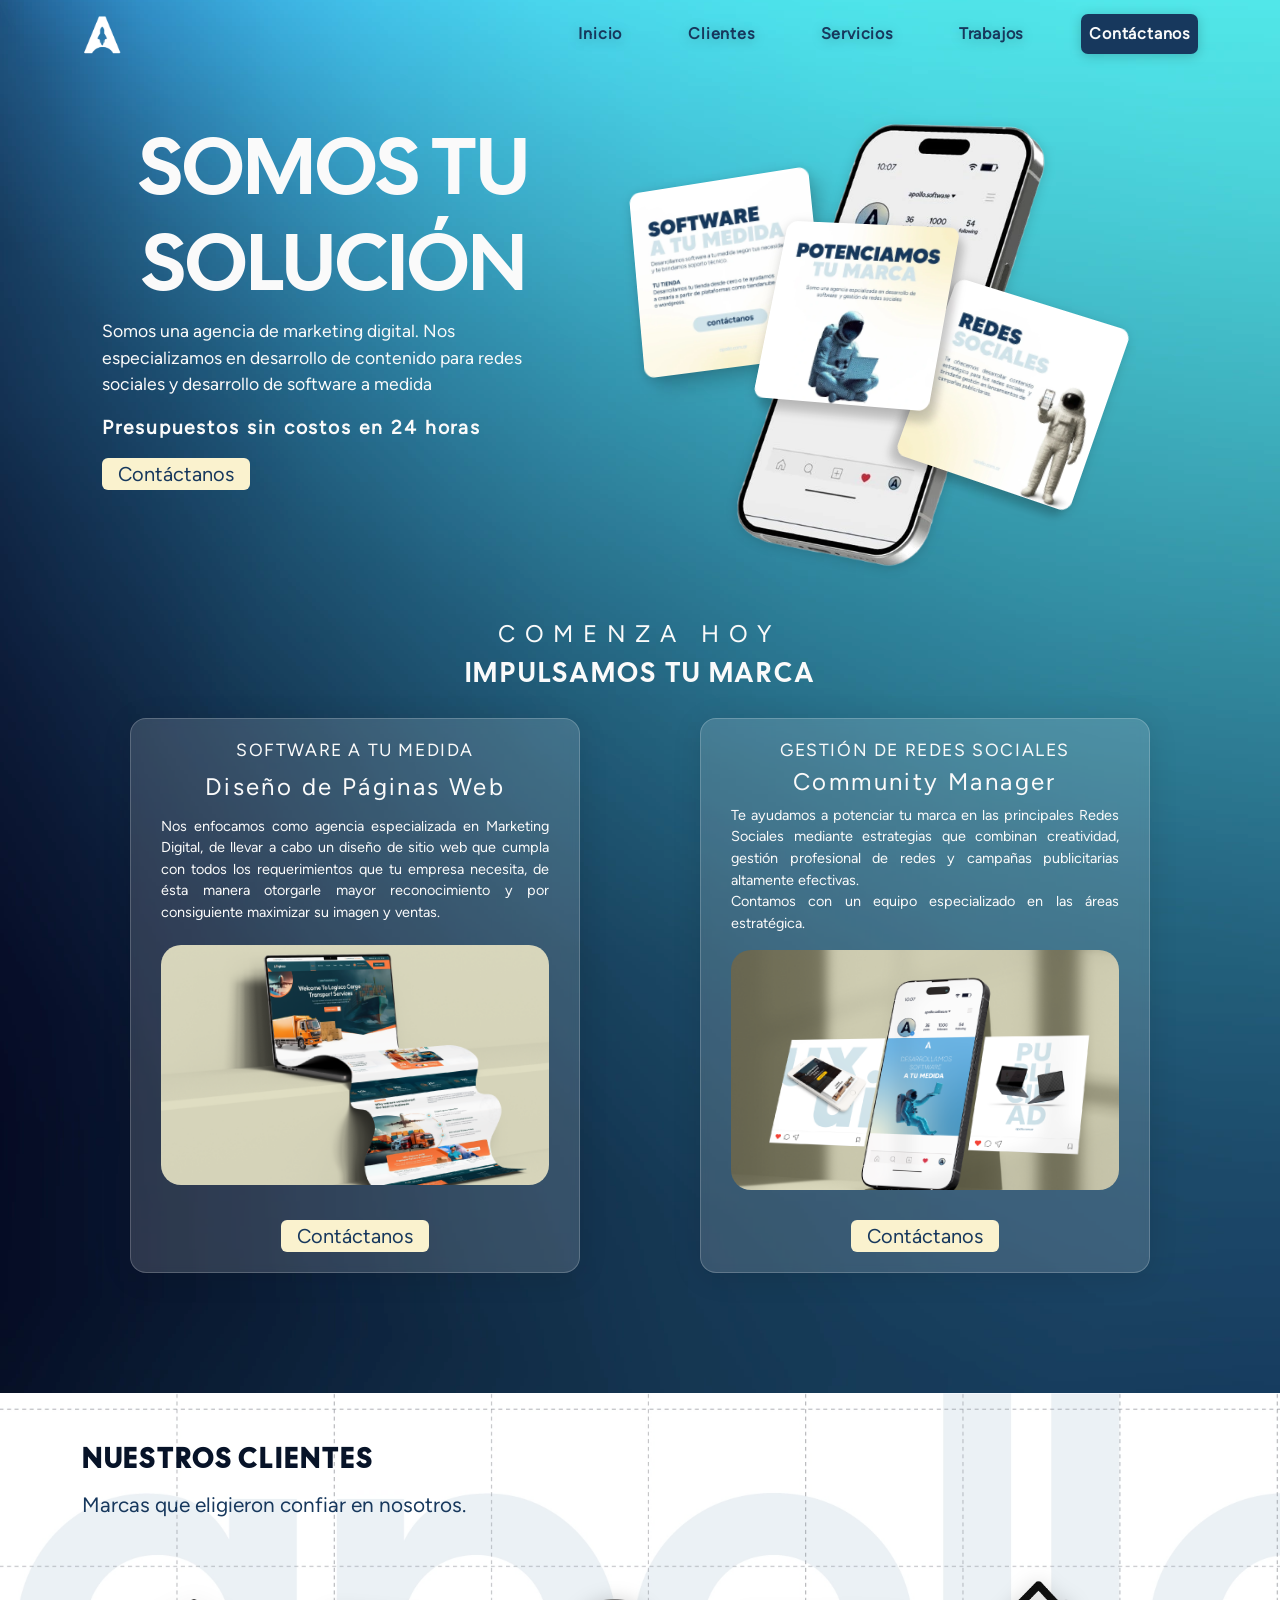
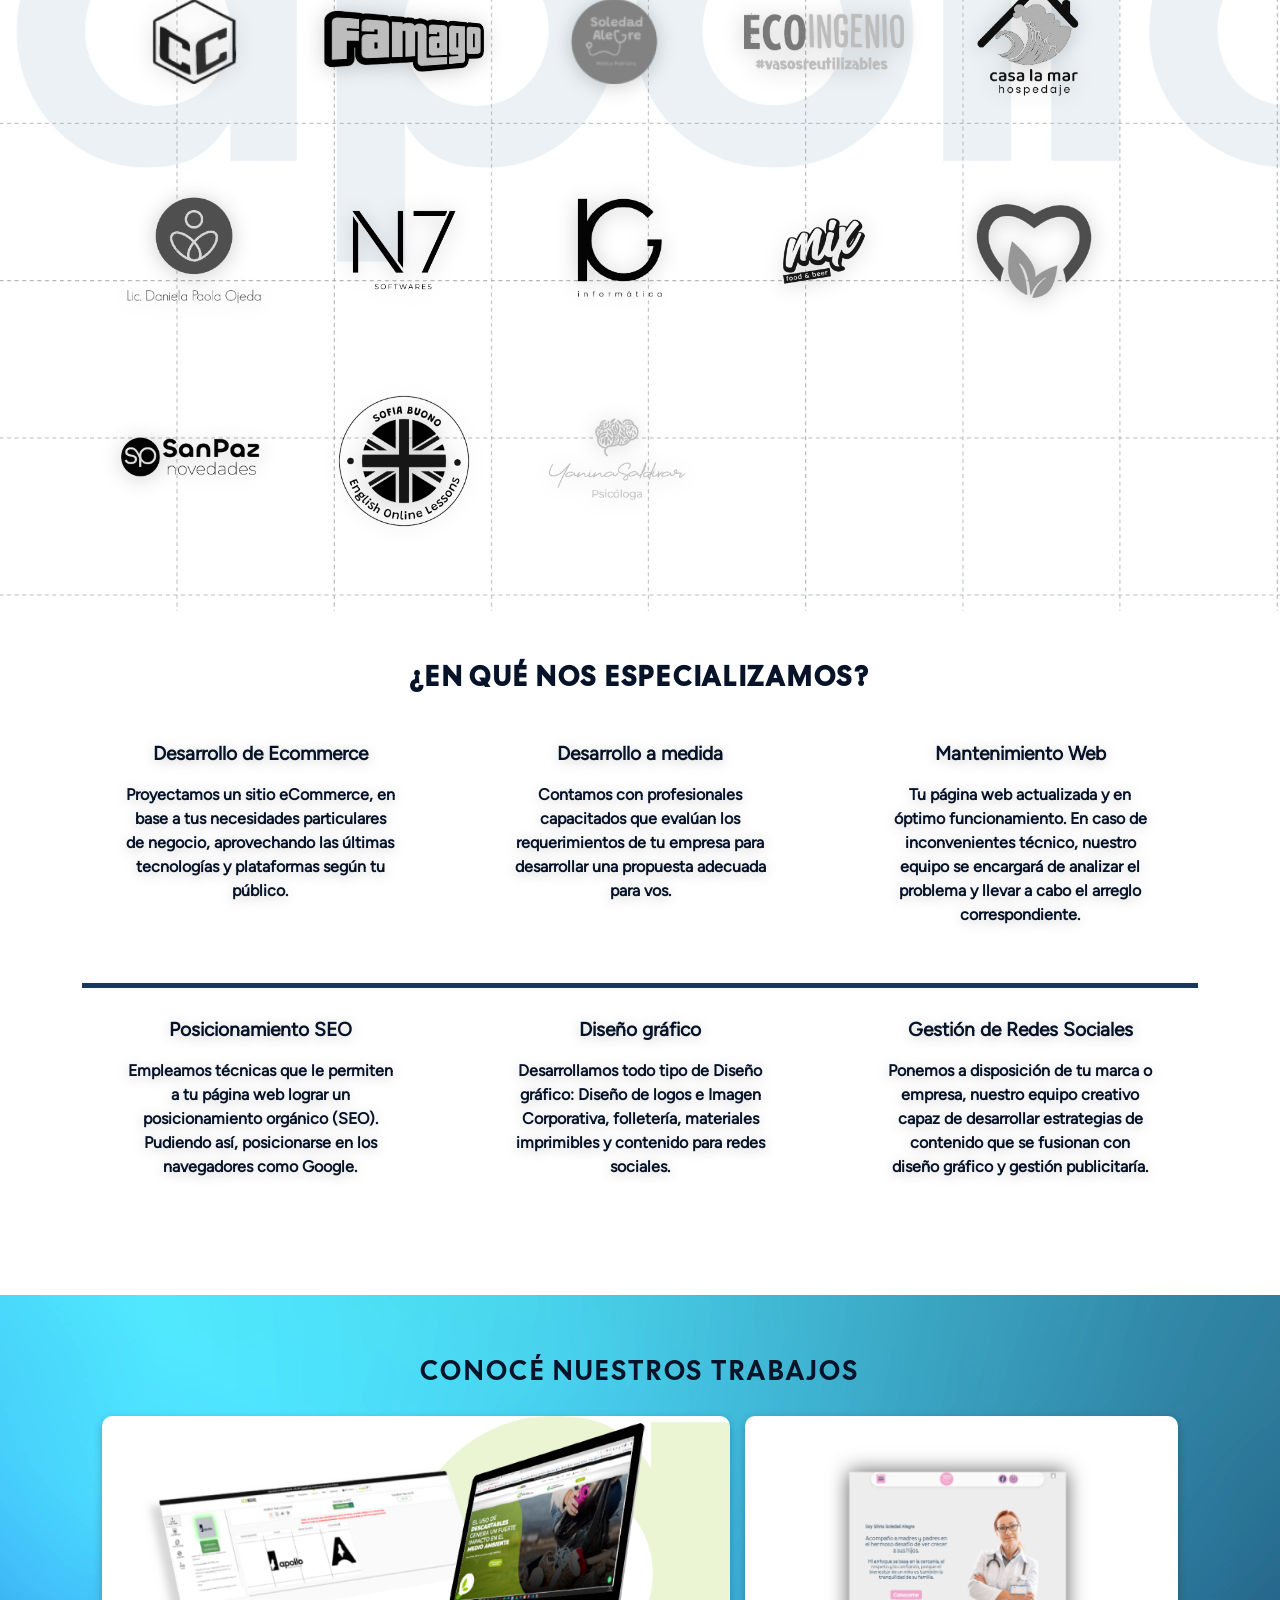
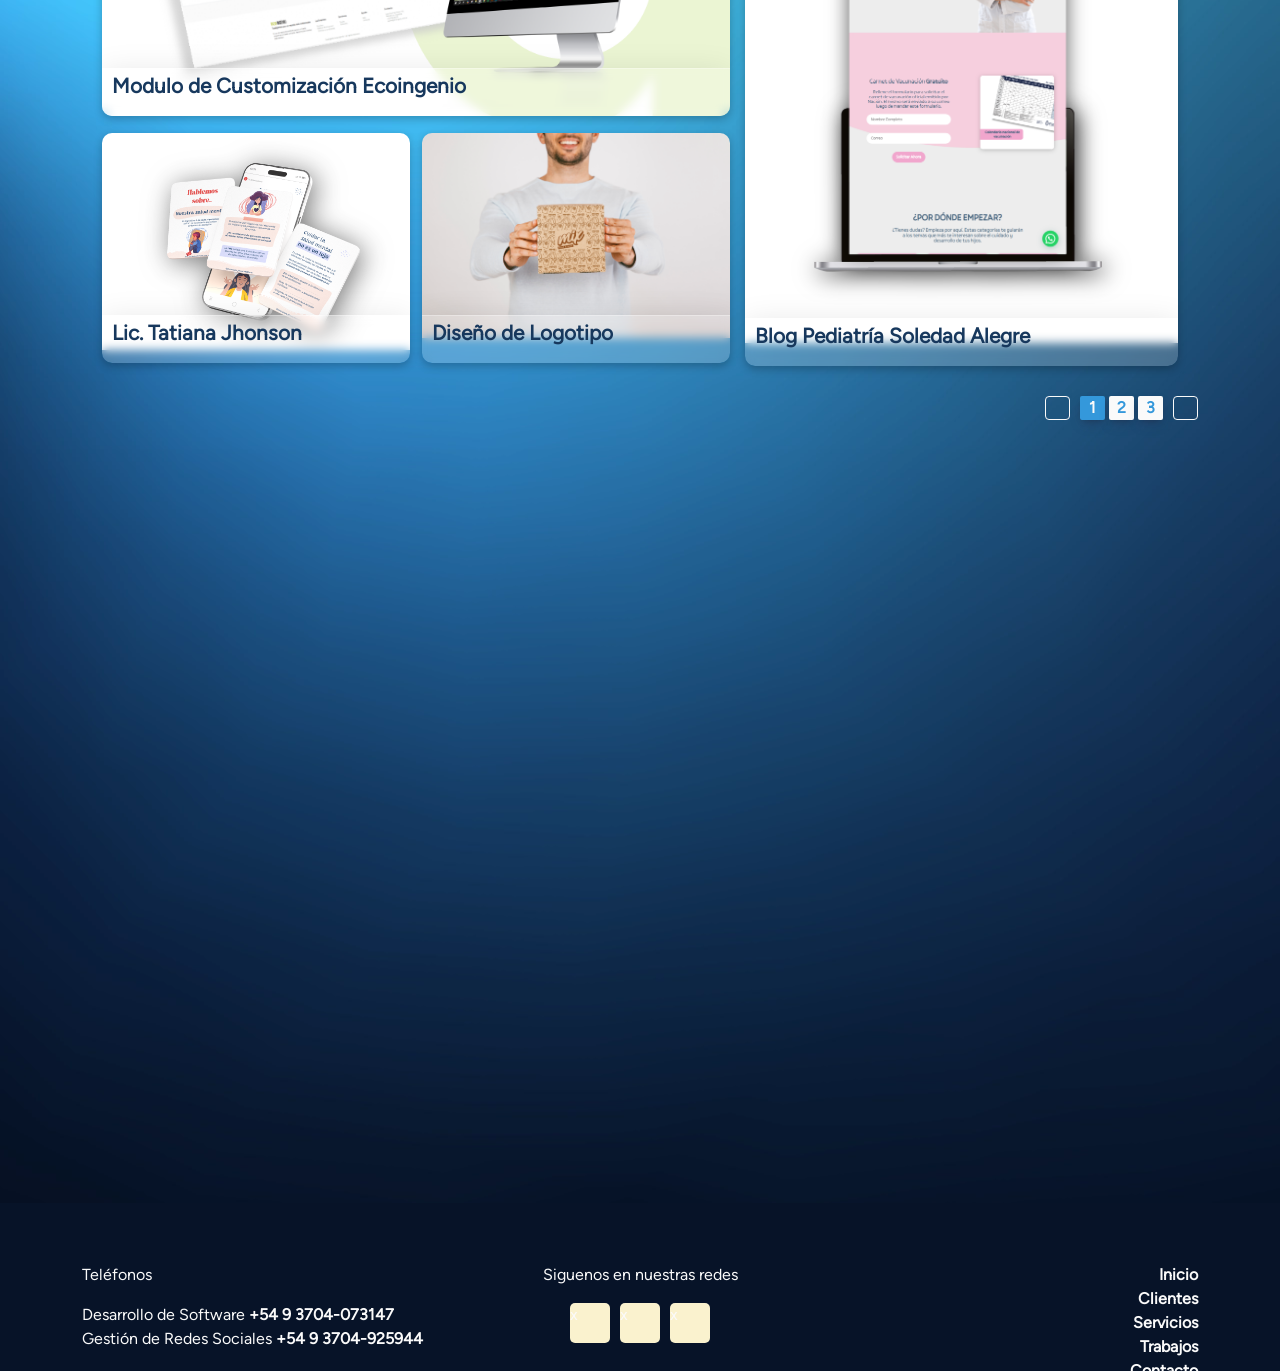
==== commit 8a86cbfb: "Modales Se trabajo en las imagenes de portada y de contenido de los modales de la pagina 1 del slide" ====
--- a/index.html
+++ b/index.html
@@ -374,21 +374,21 @@
                         </div>
                       
                         <div class="box-block small-block">
-                          <img src="https://picsum.photos/id/1020/600/400" alt="">
+                          <img src="img/proyectos/psicologaportada.png" alt="">
                           <div class="title-proy-bg">
-                            <h4 class="box-title">Gestión de Redes Sociales</h4>
+                            <h4 class="box-title">Lic. Tatiana Jhonson</h4>
                             <div class="btn-btn-box mt-2">
                               <button class="btn btn-main"
                                 data-bs-toggle="modal"
                                 data-bs-target="#dynamicModal"
                                 data-modal-type="modal-software"
-                                data-modal-content-id="modal-content-2">Ver Proyecto</button>
+                                data-modal-content-id="modal-content-psicologa">Ver Proyecto</button>
                             </div>
                           </div>
                         </div>
                       
                         <div class="box-block small-block">
-                          <img src="https://picsum.photos/id/237/600/400" alt="">
+                          <img src="./img/proyectos/portadamixfood.png" alt="">
                           <div class="title-proy-bg">
                             <h4 class="box-title">Diseño de Logotipo</h4>
                             <div class="btn-btn-box mt-2">
@@ -396,13 +396,13 @@
                                 data-bs-toggle="modal"
                                 data-bs-target="#dynamicModal"
                                 data-modal-type="modal-identidad"
-                                data-modal-content-id="modal-content-3">Ver Proyecto</button>
+                                data-modal-content-id="modal-content-mixfood">Ver Proyecto</button>
                             </div>
                           </div>
                         </div>
                       
                         <div class="box-block bigest-block">
-                          <img src="./img/proyectos/doc.png" alt="">
+                          <img src="./img/proyectos/portadadoctora.png" alt="">
                           <div class="title-proy-bg">
                             <h4 class="box-title">Blog Pediatría Soledad Alegre</h4>
                             <div class="btn-btn-box mt-2">
@@ -851,7 +851,9 @@
                 </div>
             </div>
 
-            <div id="modal-content-1">
+            <!---------------Psicologa Tatiana Jhonson ------------------>
+
+            <div id="modal-content-psicologa">
                 <div class="modal-header">
                     <!-- <h1 class="modal-title fs-5" id="exampleModalLabel">Modal title</h1> -->
                     <button type="button" class="btn-close" data-bs-dismiss="modal" aria-label="Close"></button>
@@ -860,12 +862,11 @@
                     
                     <div class="row">
                         <div class="container-title">
-                            <h3 class="modal-title">Nombre del Cliente</h3>
+                            <h3 class="modal-title">Tatiana Johnson</h3>
                         </div>
                         <div class="left-side col col-lg-5 col-md-6 col-sm-12 col-12 ">
                             <div class="text-content ">
-                                <p>Diseño integral de redes sociales <br>
-                                    Creación y diseño de contenido<br><br>
+                                <p>para cargar informacion<br><br>
                                     
                                     Diseño de imagen de perfil<br>
                                     Campañas segmentadas de publicidad<br><br>
@@ -882,8 +883,8 @@
                                 </a>
                             </div>        
                         </div>
-                        <div class="right-side col col-lg-7 col-md-6 col-sm-12 col-12 ">
-                            <img src="./img/modal.png" alt="">
+                        <div class="right-side col col-lg-7 col-md-6 col-sm-12 col-12">
+                            <img src="./img/proyectos/Psicologa.png" alt="">
                             <!-- <img class="img-phone-modal" src="./img/modal-phone.png" alt=""> -->
                         </div>
                     </div>
@@ -929,7 +930,10 @@
                 
             </div>
 
-            <div id="modal-content-3">
+
+                    <!-- Modal para MIX food $ beer-->
+
+            <div id="modal-content-mixfood">
                 <div class="modal-header identidad-header-modal">
                     <img src="./img/Logo_modal.webp" alt="">
                 
--- a/css/styles.css
+++ b/css/styles.css
@@ -806,7 +806,6 @@
   padding: 5px 10px;
   transition: all .3s ease-in-out;
 
-
   /* From https://css.glass */
   background: rgba(255, 255, 255, 0.2);
   /* border-radius: 16px; */
@@ -814,6 +813,20 @@
   backdrop-filter: blur(5px);
   -webkit-backdrop-filter: blur(5px);
   border-top: 1px solid rgba(255, 255, 255, 0.3);
+}
+
+/* Estilos solo para el contenedor de la psicóloga */
+.psicologa-container {
+  /* Aquí agregas tus nuevos estilos de tamaño */
+  width: 900px; 
+  height: 700px;
+}
+
+/* Opcional: para asegurarte de que la imagen se ajuste al nuevo tamaño del contenedor */
+.psicologa-container img {
+  width: 100%;
+  height: 100%;
+  object-fit: cover; /* o contain, según lo que prefieras */
 }
 
 
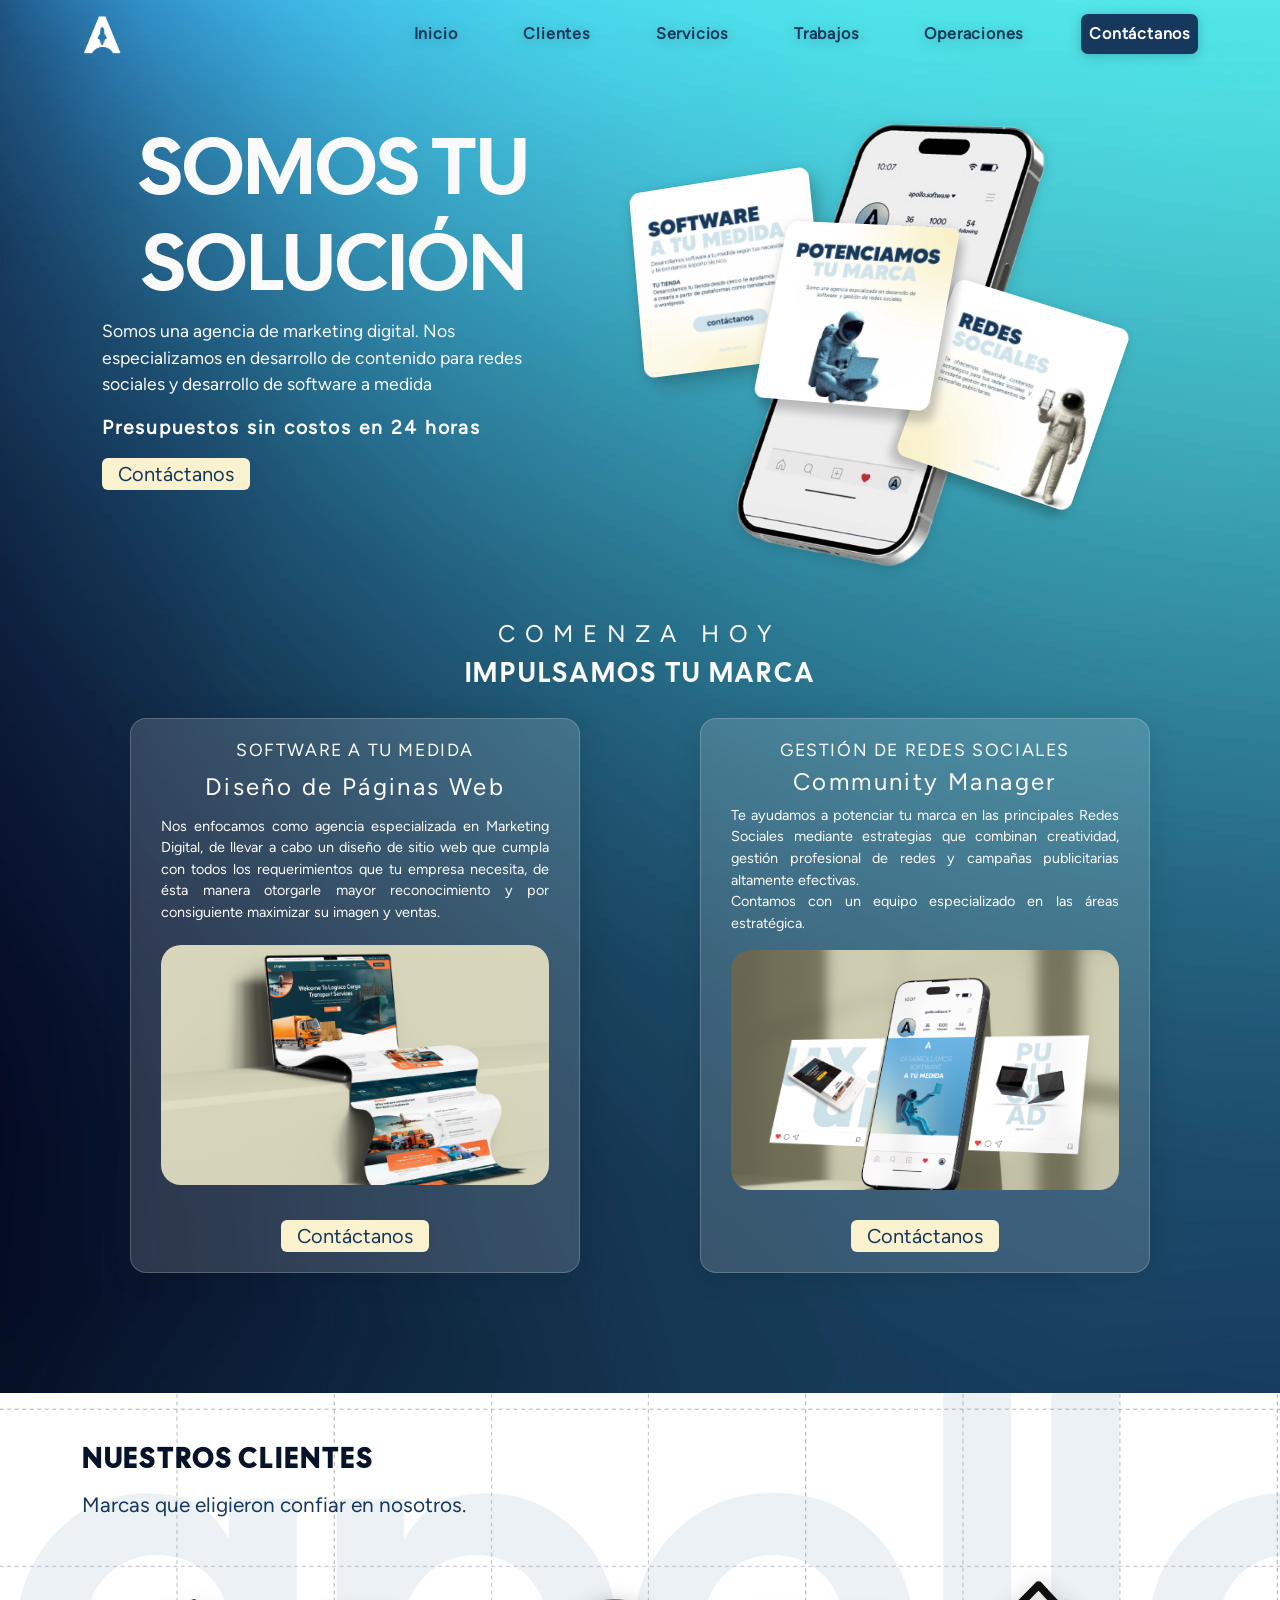
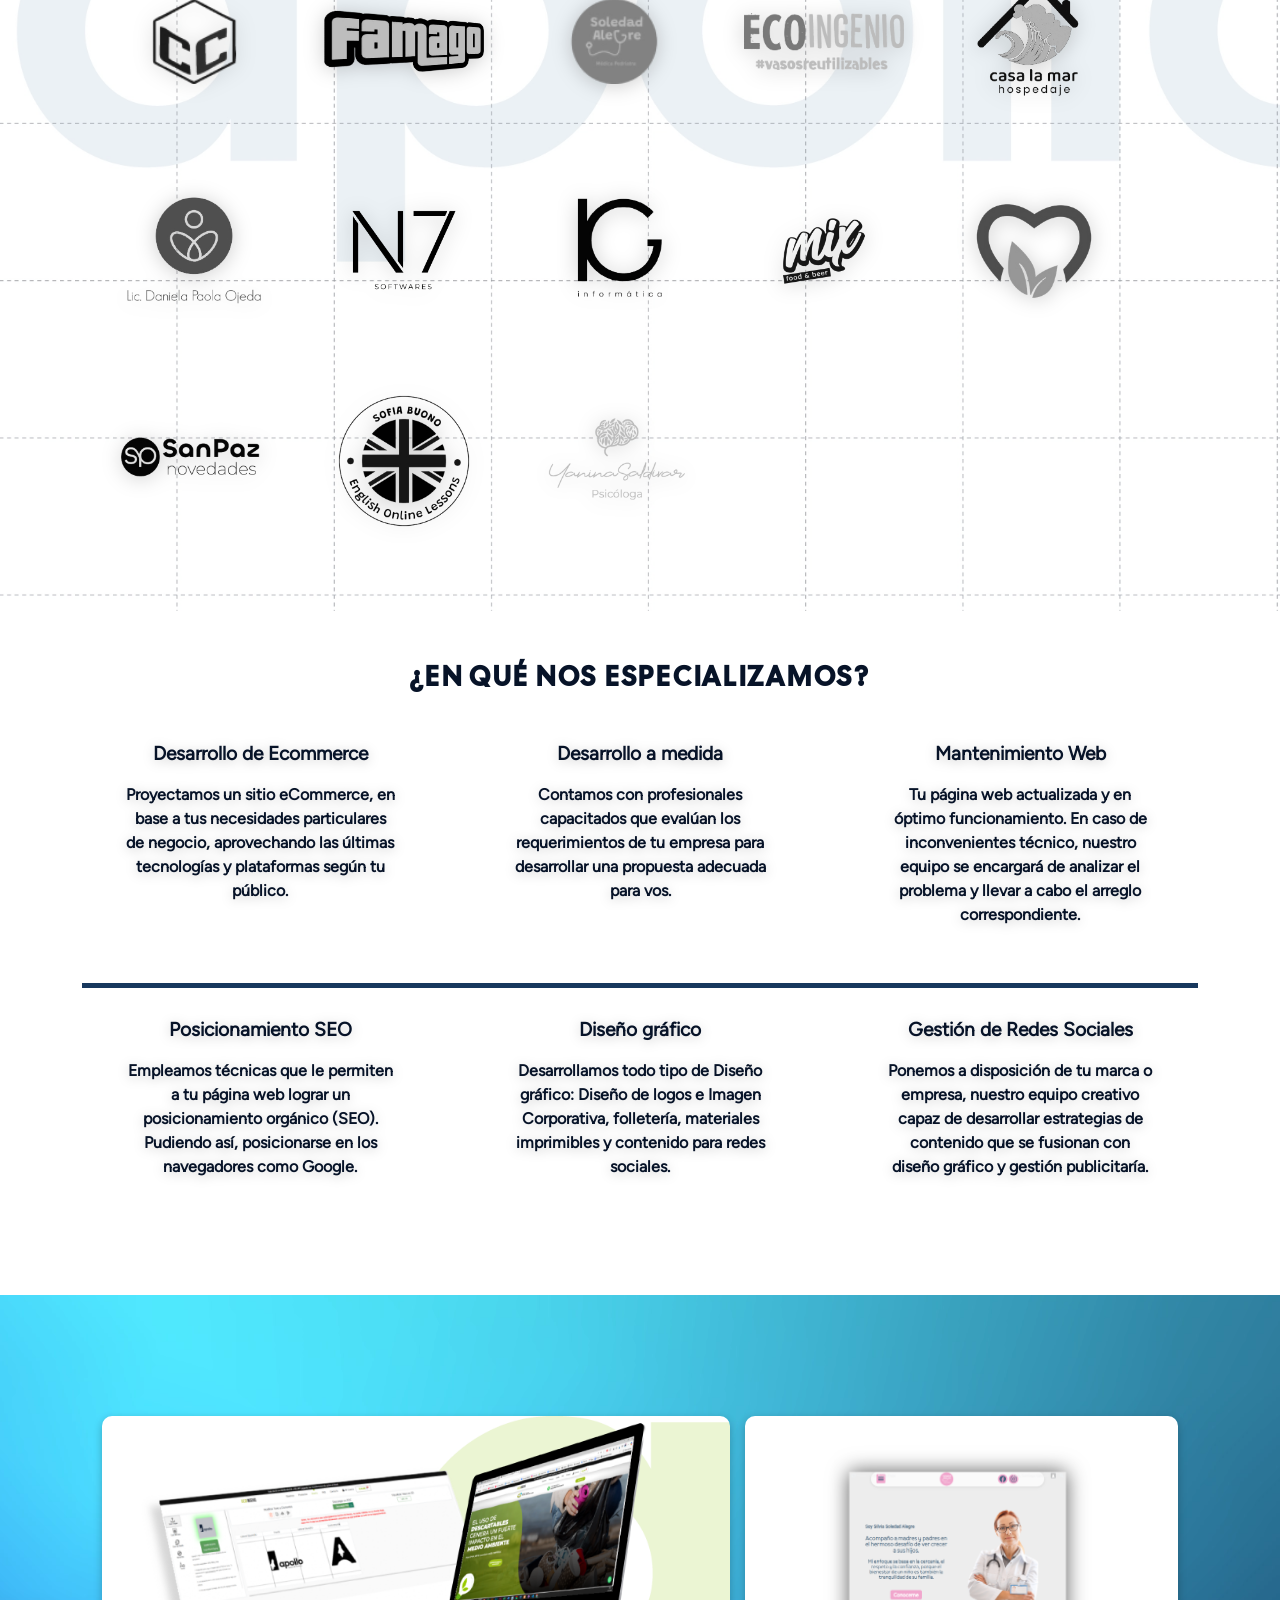
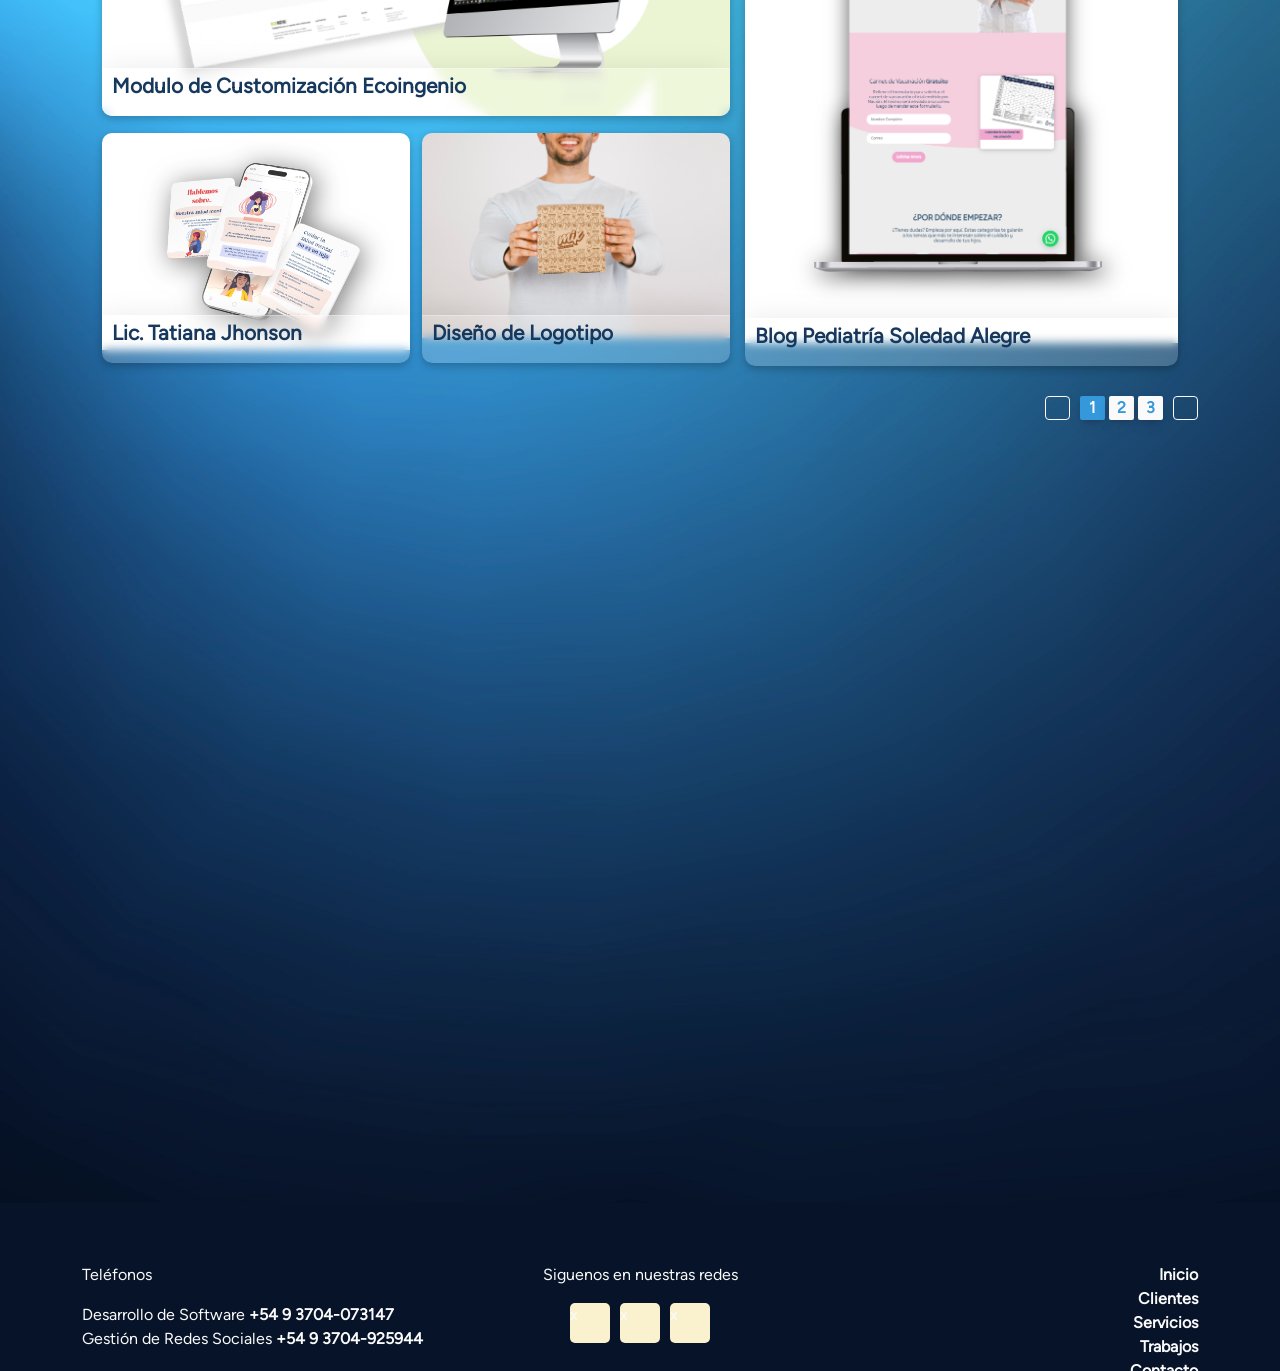
==== commit 21615ffd: "Refactorización de modales: mejoras de diseño y actualización de contenidos" ====
--- a/index.html
+++ b/index.html
@@ -69,6 +69,7 @@
                       <li class="nav-item" data-aos="fade-down" data-aos-delay="100">
                         <a class="nav-link" href="#clientes">Clientes</a>
                       </li>
+        
                       <li class="nav-item" data-aos="fade-down" data-aos-delay="150">
                         <a class="nav-link" href="#especialidades">Servicios</a>
                       </li>
@@ -78,6 +79,9 @@
                       <!-- <li class="nav-item">
                         <a class="nav-link" href="#">Contacto</a>
                       </li> -->
+                      <li class="nav-item" data-aos="fade-down" data-aos-delay="100">
+                        <a class="nav-link" href="./portal/index.html">Operaciones</a>
+                      </li
                       <li class="nav-item" data-aos="fade-down" data-aos-delay="250">
                         <a class="nav-link btn-nav" href="#contacto">Contáctanos</a>
                       </li>
@@ -633,19 +637,13 @@
                             <h3 class="modal-title">Modulo de Customización de Vasos - Ecoingenio</h3>
                         </div>
                         <div class="left-side col col-lg-5 col-md-6 col-sm-12 col-12 ">
-                            <div class="text-content ">
+                            <div class="text-content">
+                                <p><strong>Proyecto:</strong> Herramienta de personalización e-commerce a medida para <strong>EcoIngenio SRL</strong>.</p>                   
                                 <p>
-                                    Se desarrolló una herramienta de diseño en línea para EcoIngenio, una empresa 
-                                    que vende vasos ecológicos. Esta plataforma permite a los clientes personalizar 
-                                    sus vasos directamente desde la web, eligiendo textos, colores, imágenes y otros
-                                    elementos gráficos. También ofrece la opción de descargar el diseño en PDF y 
-                                    visualizarlo en 3D.
-                                </p>                   
-                                <p>
-                                    Gracias a esta herramienta, los clientes pueden crear sus propios diseños de 
-                                    forma rápida e intuitiva, lo que ha mejorado significativamente la experiencia 
-                                    de compra. Actualmente, el sistema es utilizado diariamente y se ha convertido 
-                                    en una parte clave del proceso de ventas de la empresa.
+                                    <strong>• Personalización Online:</strong> Permite a los usuarios diseñar sus propios vasos directamente desde la web, eligiendo textos, colores, imágenes y elementos gráficos en tiempo real.<br>
+                                    <strong>• Funcionalidades Pro:</strong> Integración de visualización interactiva en 3D y generación de archivos PDF automáticos para descarga.<br>
+                                    <strong>• Optimización de Ventas:</strong> Interfaz rápida e intuitiva que mejoró drásticamente la experiencia de compra, siendo hoy el motor clave de las ventas diarias de la empresa.<br>
+                                    <strong>• Impacto:</strong> Empodera al cliente para crear productos únicos de forma sencilla, facilitando la conversión y reduciendo tiempos de gestión interna.
                                 </p>
                             </div>
                             <div class="btns-container-modal">
@@ -680,18 +678,12 @@
                             <h3 class="modal-title">Blog de Pediatría - Soledad Alergre</h3>
                         </div>
                         <div class="left-side col col-lg-5 col-md-6 col-sm-12 col-12 ">
-                            <div class="text-content ">
+                            <div class="text-content">
+                                <p><strong>Proyecto:</strong> Blog profesional desarrollado en octubre de 2024 para la <strong>Dra. Soledad Alegre (Pediatra)</strong>.</p>                   
                                 <p>
-                                    En octubre de 2024 desarrollamos un blog profesional para la doctora pediatra 
-                                    Soledad Alegre, con el objetivo de compartir contenidos informativos sobre salud 
-                                    infantil y fortalecer su presencia digital. Esta plataforma permite a la doctora 
-                                    publicar artículos orientados a familias, abordando temas relevantes de pediatría, 
-                                    y conectar directamente sus publicaciones con redes sociales.
-                                </p>                   
-                                <p>
-                                    El sitio funciona como una herramienta de divulgación y posicionamiento, facilitando 
-                                    la difusión de contenido médico confiable y atrayendo nuevos pacientes a su consultorio 
-                                    a través de una presencia online sólida y accesible.
+                                    <strong>• Objetivo del sitio:</strong> Compartir contenidos informativos sobre salud infantil y fortalecer su presencia digital.<br>
+                                    <strong>• Funcionalidad:</strong> Plataforma para publicar artículos orientados a familias, abordando temas relevantes de pediatría y conectando publicaciones directamente con redes sociales.<br>
+                                    <strong>• Impacto:</strong> Herramienta de divulgación y posicionamiento para difundir contenido médico confiable, atrayendo pacientes al consultorio mediante una presencia online sólida y accesible.
                                 </p>
                             </div>
                             <div class="btns-container-modal">
@@ -858,21 +850,59 @@
                     <!-- <h1 class="modal-title fs-5" id="exampleModalLabel">Modal title</h1> -->
                     <button type="button" class="btn-close" data-bs-dismiss="modal" aria-label="Close"></button>
                 </div>
+                <div class="modal-body modal-psicologa-body">
+                    
+                    <div class="row">
+                        <div class="left-side col col-lg-4 col-md-6 col-sm-12 col-12 ">
+                            <div class="container-title">
+                                <h3 class="modal-title">Licenciada Tatiana Johnson</h3>
+                            </div>
+                            <div class="text-content ">
+                                <p>Implementamos un servicio integral de gestión de redes sociales (Social Media Full). Nos encargamos del ecosistema digital completo para que pueda conectar de forma efectiva con nuevos pacientes:
+                                <br><br>
+                                <strong>• Estrategia y Contenido:</strong> Investigación profunda y desarrollo de temas de psicología.<br>
+                                <strong>• Gestión Digital:</strong> Calendarización estratégica y publicación de contenidos en redes.<br>
+                                <strong>• Diseño Gráfico:</strong> Creación de flyers informativos, banners y piezas visuales de marca.<br>
+                                <strong>• Publicidad Programada:</strong> Gestión de campañas publicitarias segmentadas para captación de pacientes.</p>                   
+                            </div>
+                            <div class="btns-container-modal">
+                                <!-- <button class="btn-main">
+                                    Visitar Proyecto
+                                </button> -->
+                                <a href="https://wa.me/5493704073147?text=Hola,+me+gustaria+hacer+una+consulta" target="_blank" class="modal-mensaje">
+                                    ¡Contáctanos!
+                                </a>
+                            </div>        
+                        </div>
+                        <div class="right-side col col-lg-8 col-md-6 col-sm-12 col-12">
+                            <img class="large-img" src="./img/proyectos/Psicologa.png" alt="">
+                            <!-- <img class="img-phone-modal" src="./img/modal-phone.png" alt=""> -->
+                        </div>
+                    </div>
+                </div>
+            </div>
+        
+            <div id="modal-content-2">
+                <div class="modal-header">
+                    <!-- <h1 class="modal-title fs-5" id="exampleModalLabel">Modal title</h1> -->
+                    <button type="button" class="btn-close" data-bs-dismiss="modal" aria-label="Close"></button>
+                </div>
                 <div class="modal-body">
                     
                     <div class="row">
-                        <div class="container-title">
-                            <h3 class="modal-title">Tatiana Johnson</h3>
-                        </div>
+                        
                         <div class="left-side col col-lg-5 col-md-6 col-sm-12 col-12 ">
+                            <div class="container-title">
+                                <h3 class="modal-title">Nombre del Cliente</h3>
+                            </div>
                             <div class="text-content ">
-                                <p>para cargar informacion<br><br>
-                                    
-                                    Diseño de imagen de perfil<br>
-                                    Campañas segmentadas de publicidad<br><br>
-                                    
-                                    Banners para uso en portada<br>
-                                    Diseño de Flyers para posts</p>                   
+                                <p>
+                                    Wordpress optimizado
+                                </p>                   
+                                <p>
+                                    100% Responsive Design
+                                </p>
+                                <p>Integracion de whatsapp y redes sociales</p>
                             </div>
                             <div class="btns-container-modal">
                                 <button class="btn-main">
@@ -883,45 +913,6 @@
                                 </a>
                             </div>        
                         </div>
-                        <div class="right-side col col-lg-7 col-md-6 col-sm-12 col-12">
-                            <img src="./img/proyectos/Psicologa.png" alt="">
-                            <!-- <img class="img-phone-modal" src="./img/modal-phone.png" alt=""> -->
-                        </div>
-                    </div>
-                </div>
-            </div>
-        
-            <div id="modal-content-2">
-                <div class="modal-header">
-                    <!-- <h1 class="modal-title fs-5" id="exampleModalLabel">Modal title</h1> -->
-                    <button type="button" class="btn-close" data-bs-dismiss="modal" aria-label="Close"></button>
-                </div>
-                <div class="modal-body">
-                    
-                    <div class="row">
-                        
-                        <div class="left-side col col-lg-5 col-md-6 col-sm-12 col-12 ">
-                            <div class="container-title">
-                                <h3 class="modal-title">Nombre del Cliente</h3>
-                            </div>
-                            <div class="text-content ">
-                                <p>
-                                    Wordpress optimizado
-                                </p>                   
-                                <p>
-                                    100% Responsive Design
-                                </p>
-                                <p>Integracion de whatsapp y redes sociales</p>
-                            </div>
-                            <div class="btns-container-modal">
-                                <button class="btn-main">
-                                    Visitar Proyecto
-                                </button>
-                                <a href="https://wa.me/5493704073147?text=Hola,+me+gustaria+hacer+una+consulta" target="_blank" class="modal-mensaje">
-                                    ¡Contáctanos!
-                                </a>
-                            </div>        
-                        </div>
                         <div class="right-side laptop-img col col-lg-7 col-md-6 col-sm-12 col-12 ">
                             <img src="./img/Laptop_modal.png" alt="">
                         </div>
@@ -931,7 +922,7 @@
             </div>
 
 
-                    <!-- Modal para MIX food $ beer-->
+                   <!---------------Mix and Beer DRUSGSTORE + FASTFOOD ------------------>
 
             <div id="modal-content-mixfood">
                 <div class="modal-header identidad-header-modal">
@@ -955,13 +946,9 @@
                         <div class="right-side laptop-img col col-lg-8 col-md-8 col-sm-12 col-12 ">
                             
                             <div class="text-content ">
-                                <h3 class="modal-title">Creacion del logotipo</h3>
-
-                                <p>
-                                   Lorem ipsum dolor, sit amet consectetur adipisicing elit. 
-                                   Et itaque quam culpa, quasi totam, eos deleniti rem cumque 
-                                   minus explicabo iure modi in quos nisi officiis amet, quae 
-                                   similique neque.</p>
+                                <h3 class="modal-title">Creación de Logotipo</h3>
+
+                                <p>Desarrollamos la identidad de <strong>Mix & Beer</strong>, un negocio 24 hs que fusiona el concepto de drugstore con comida rápida. Diseñamos una marca sencilla, con una estética juvenil y fresca que refleja su versatilidad horaria y su estilo relajado.</p>
                             </div>
                         </div>
                     </div>
--- a/css/styles.css
+++ b/css/styles.css
@@ -1020,7 +1020,42 @@
   font-size:1.1rem;
 }
 
+
+/* Tatiana Johnson Modal Customization */
+.modal-psicologa-body .container-title {
+  padding: 10px 30px;
+}
+
+.modal-psicologa-body .text-content {
+  padding: 15px 30px;
+}
+
+.modal-psicologa-body .right-side {
+  padding-left: 0 !important;
+  padding-right: 0 !important;
+  display: flex;
+  align-items: center;
+  justify-content: center;
+}
+
+.modal-psicologa-body .right-side img.large-img {
+  width: 100%;
+  height: auto;
+  object-fit: contain;
+  border-radius: 10px;
+}
+
+/* Restore for mobile if it looks weird */
+@media (max-width: 768px) {
+  .modal-psicologa-body .right-side img.large-img {
+    width: 60%;
+    margin: 0 auto;
+    object-fit: contain;
+  }
+}
+
 /* Modal de software */
+
 
 .modal-software .laptop-img img{
   width: 70%;
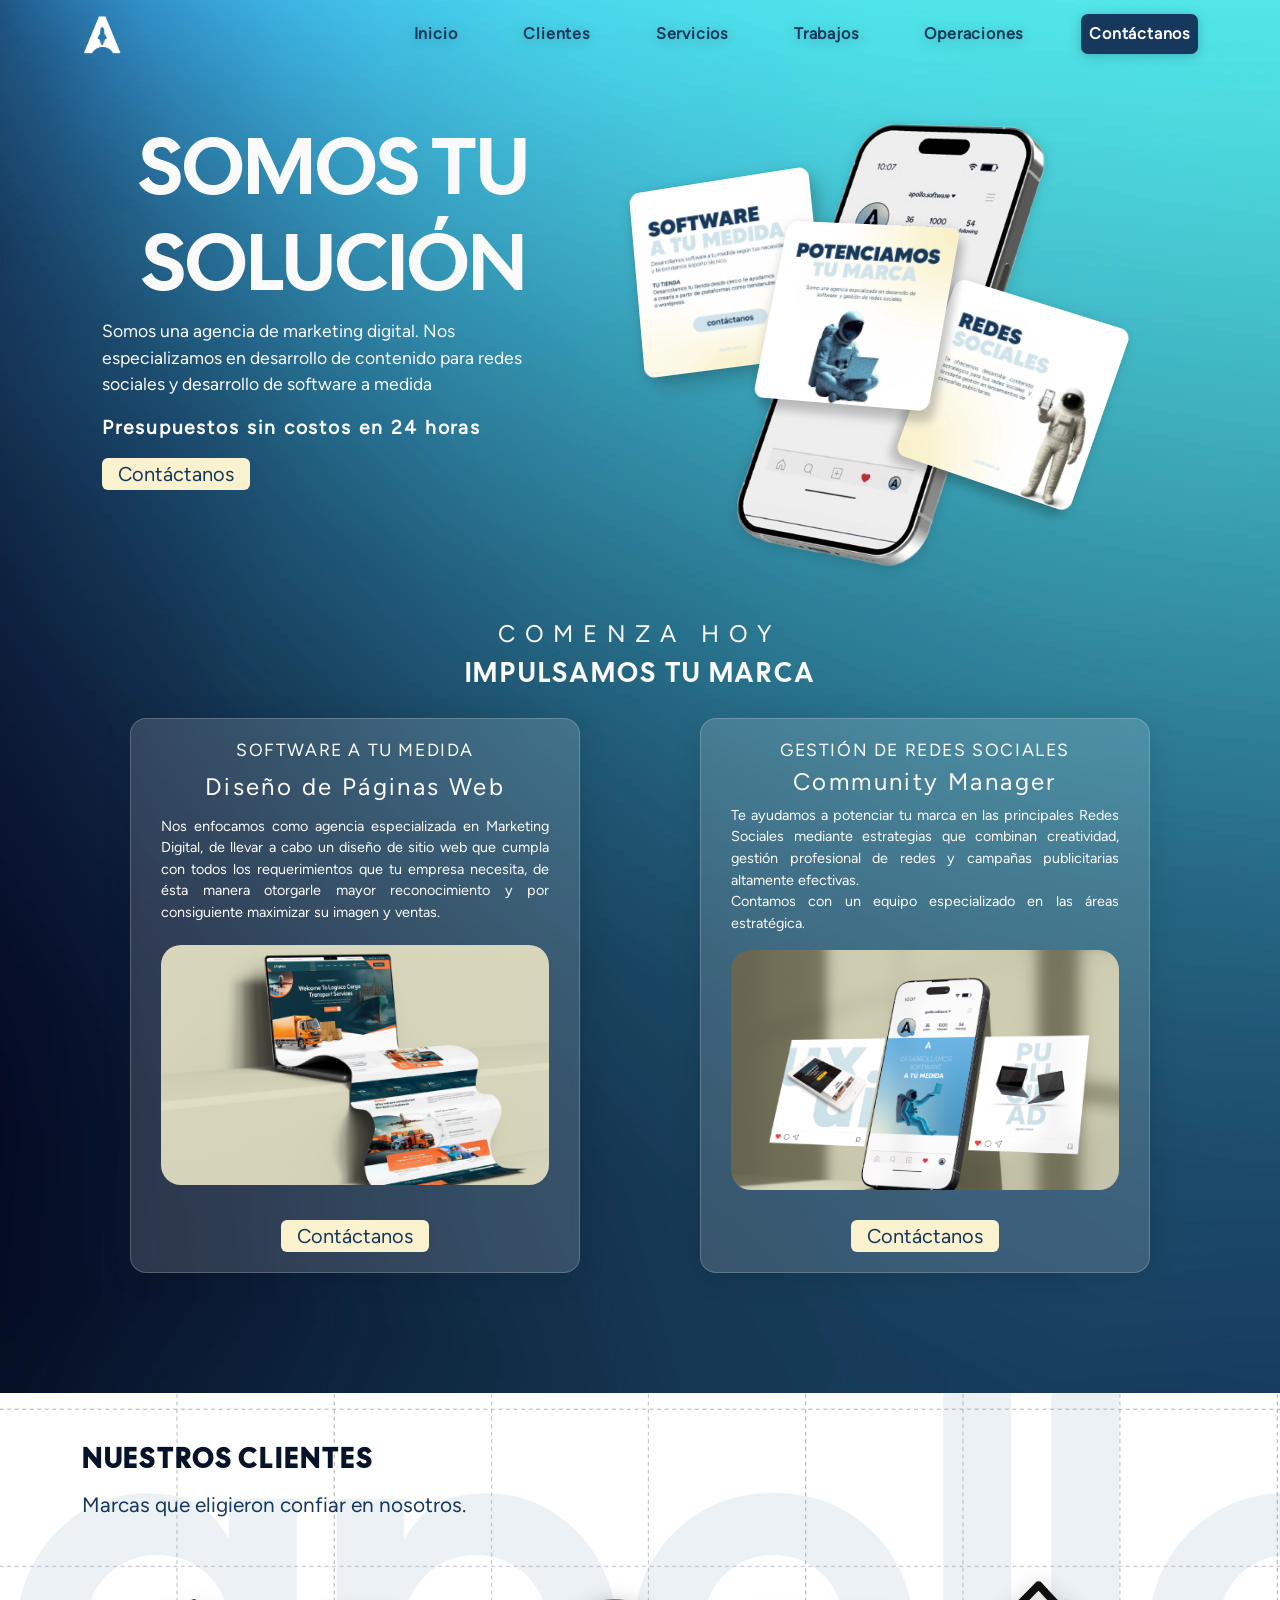
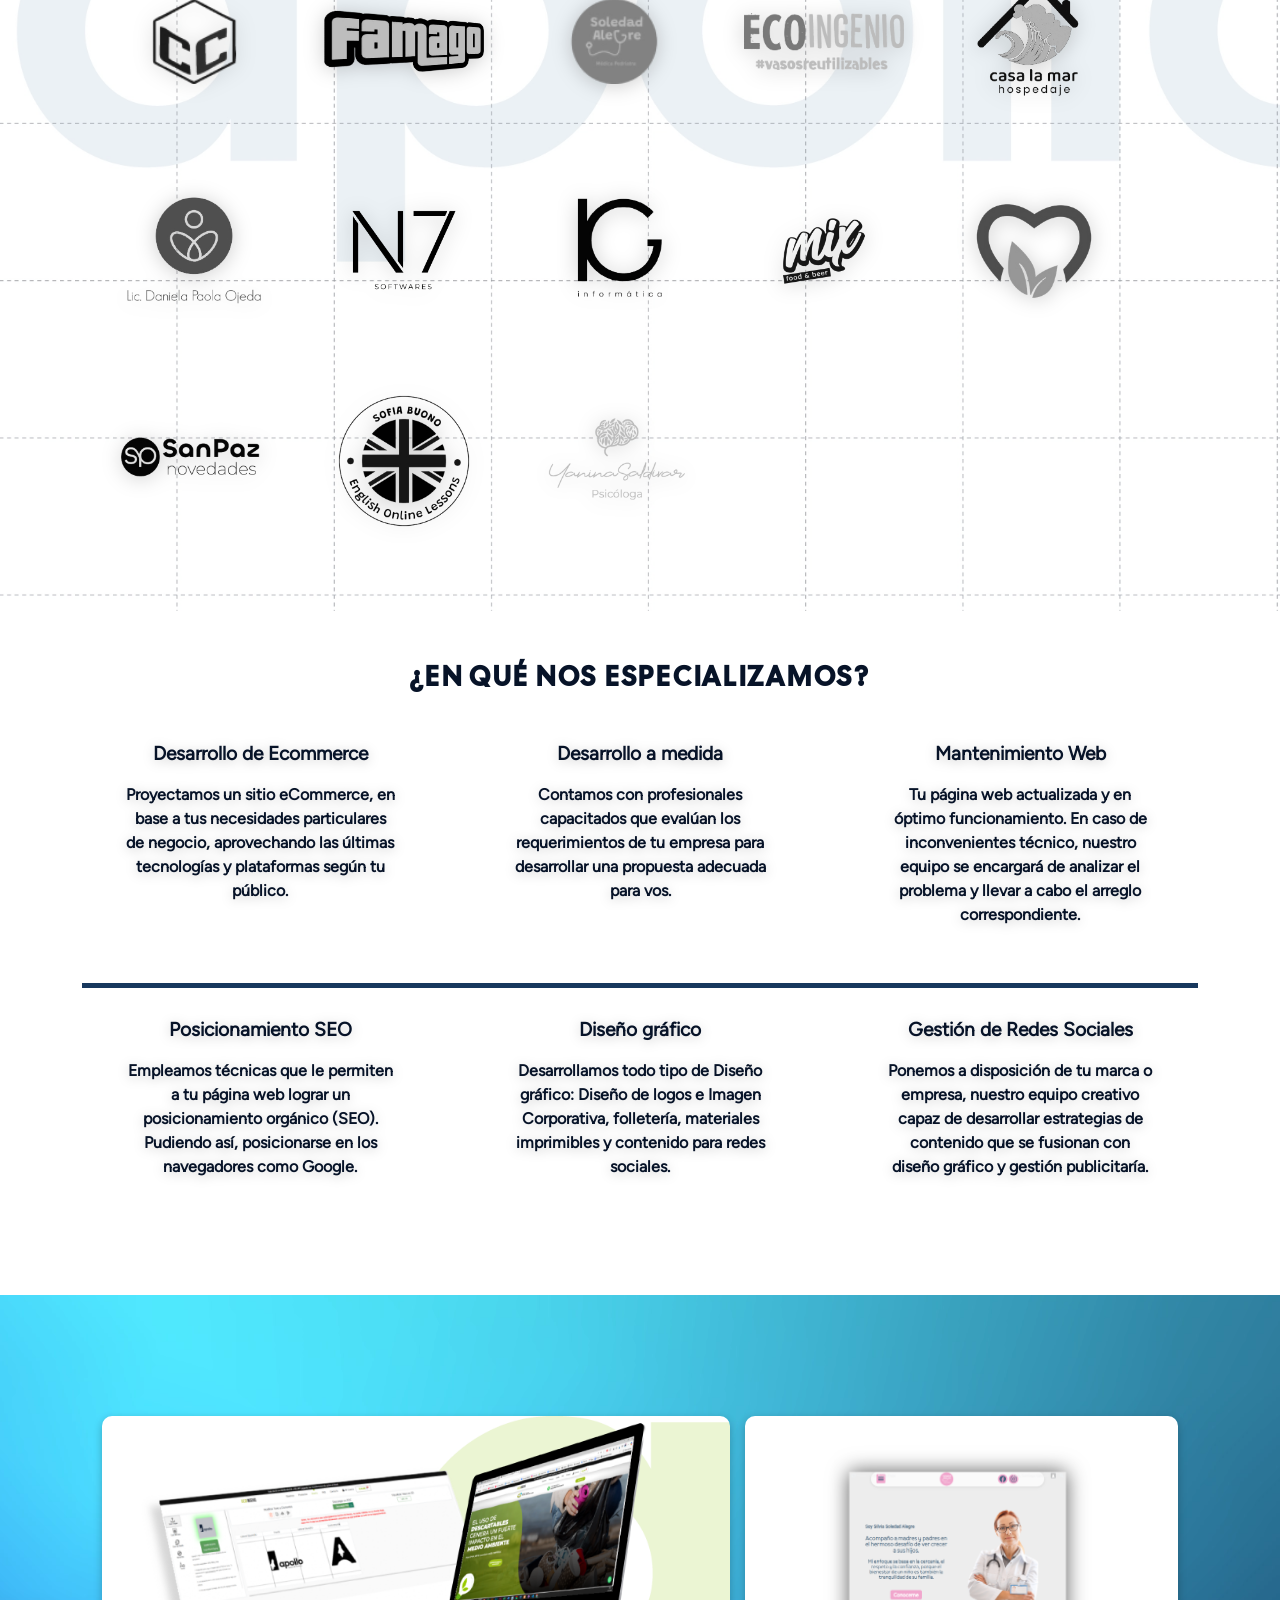
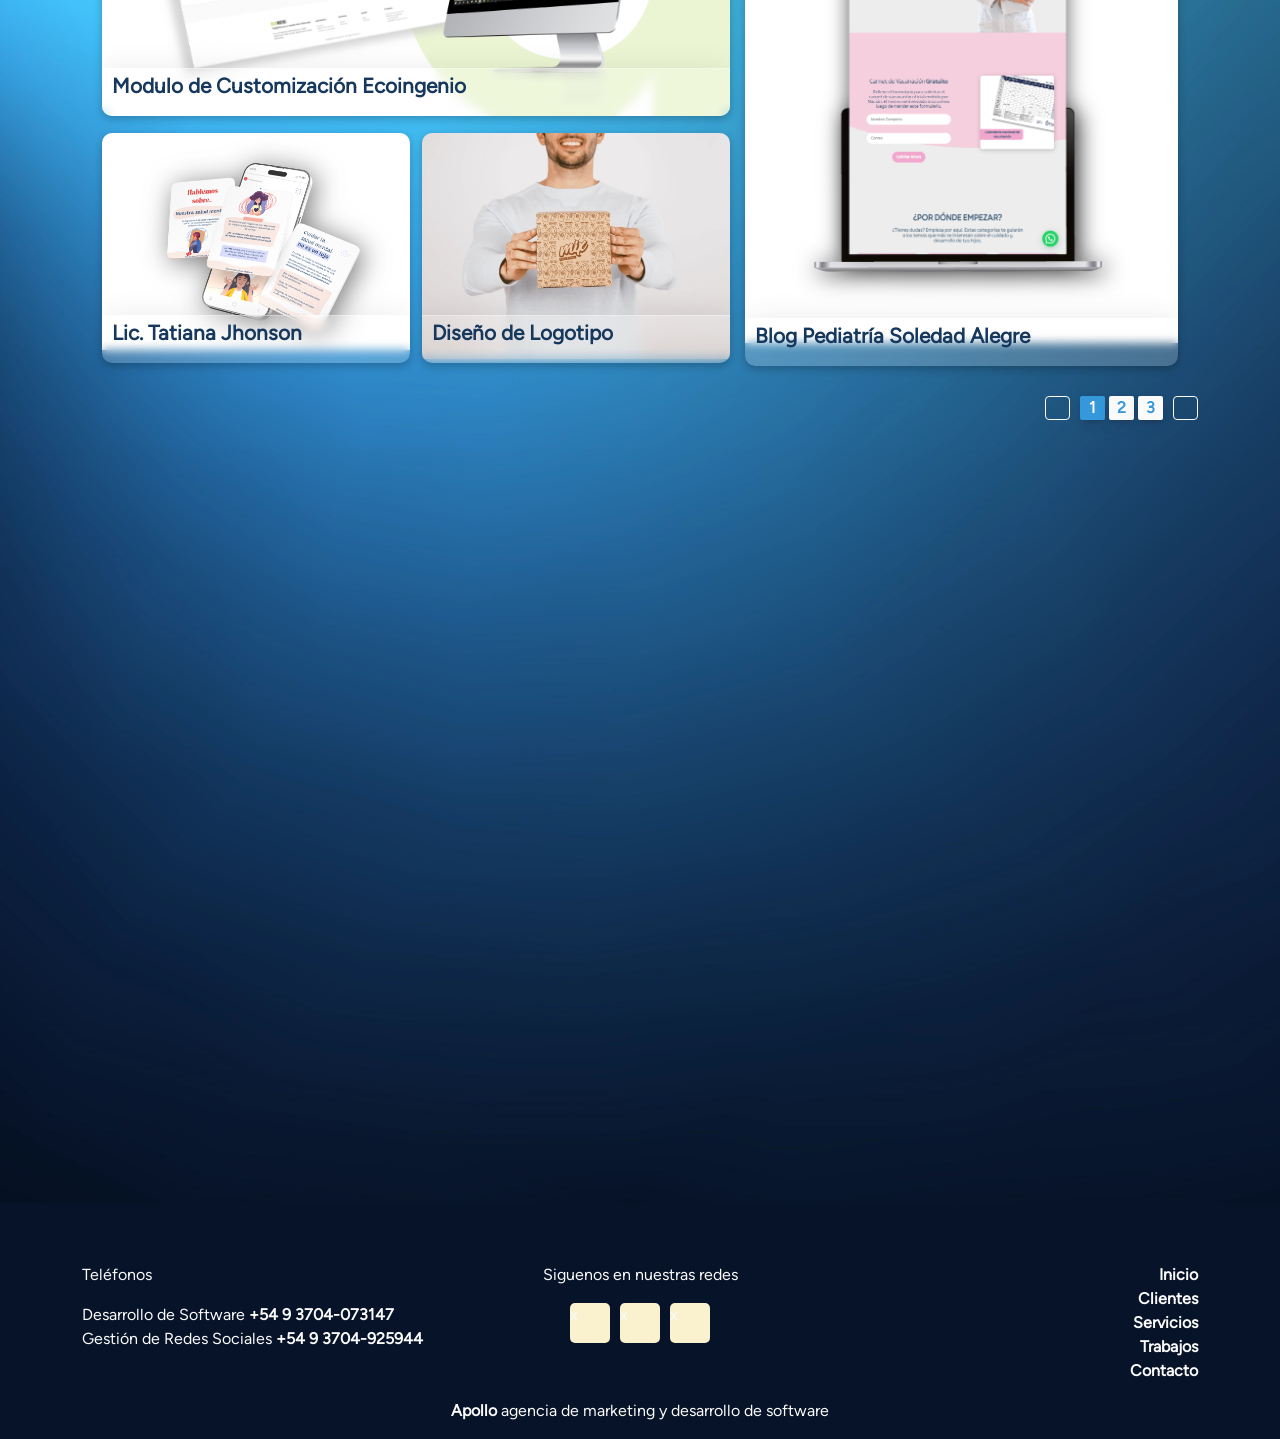
==== commit 4d572d6a: "optimizacion de imagenes de proyectos" ====
--- a/index.html
+++ b/index.html
@@ -392,7 +392,7 @@
                         </div>
                       
                         <div class="box-block small-block">
-                          <img src="./img/proyectos/portadamixfood.png" alt="">
+                          <img src="./img/proyectos/portadamixfood.webp" alt="">
                           <div class="title-proy-bg">
                             <h4 class="box-title">Diseño de Logotipo</h4>
                             <div class="btn-btn-box mt-2">
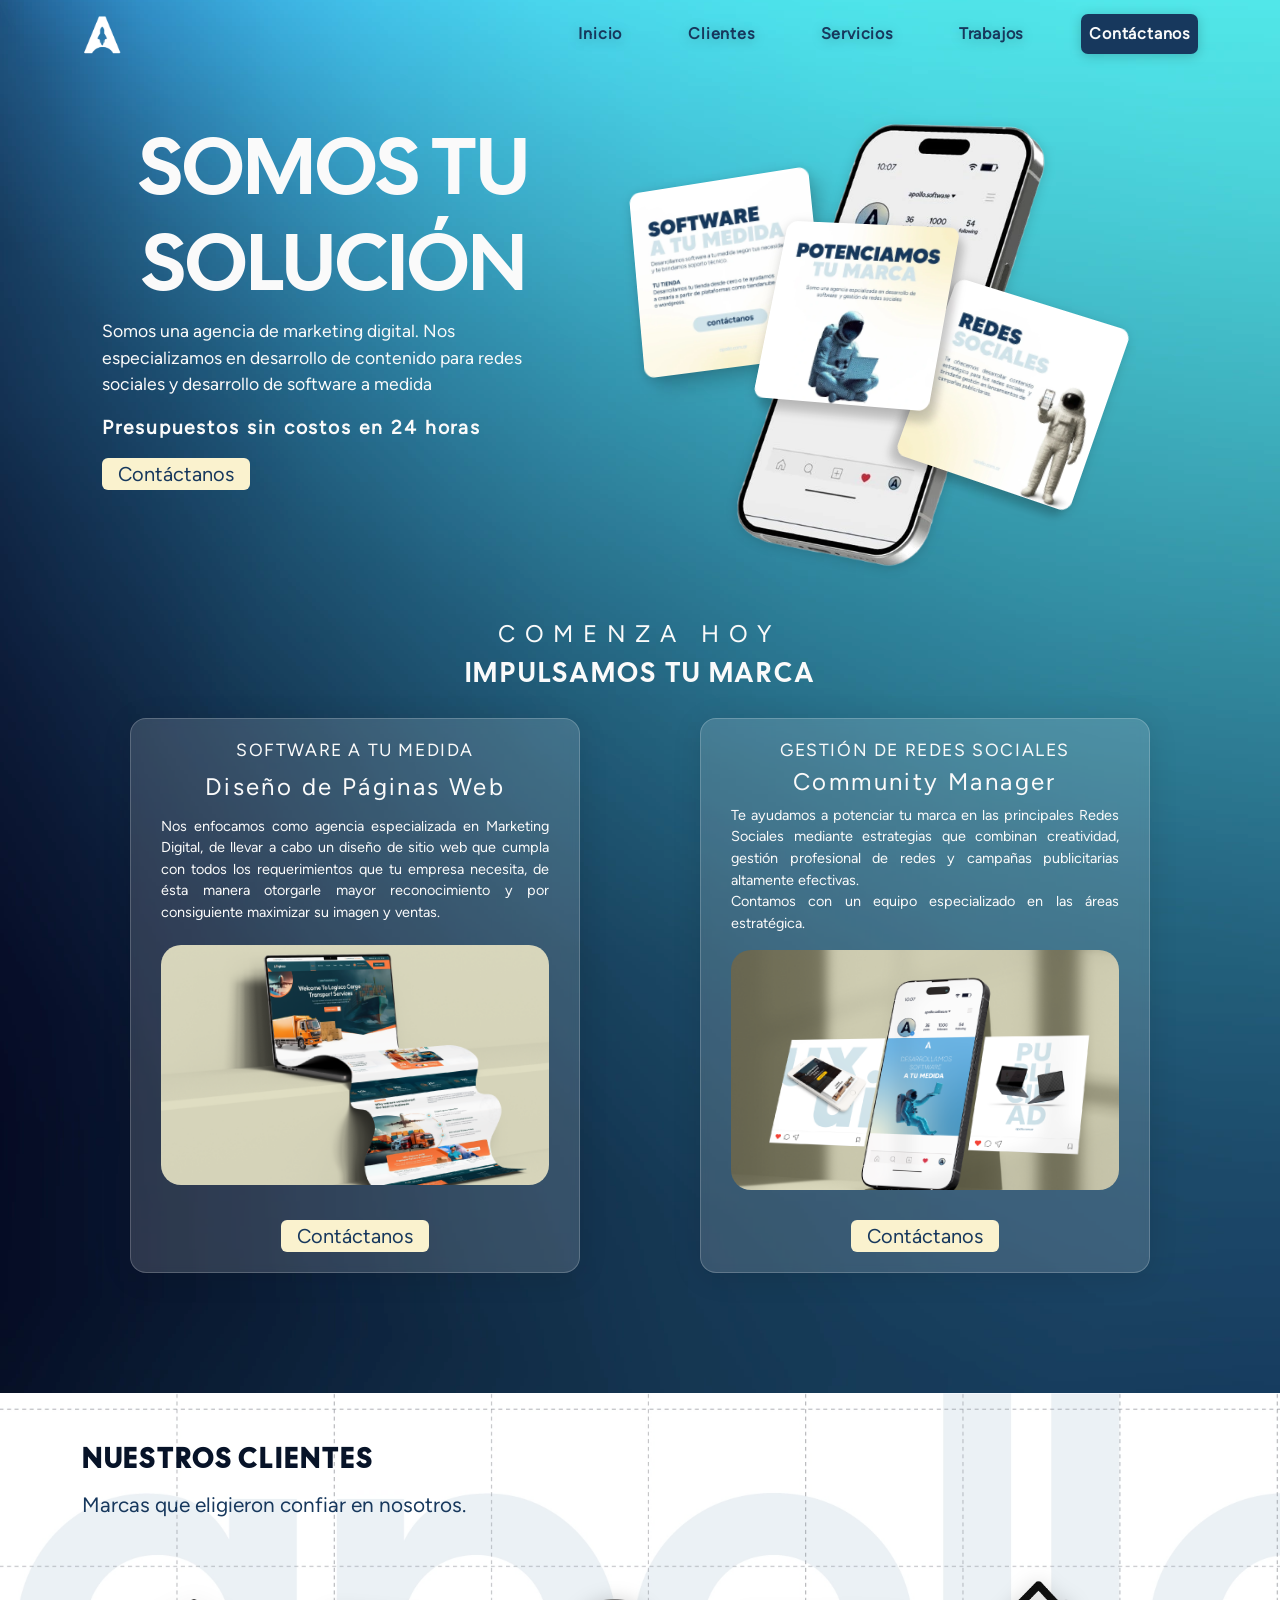
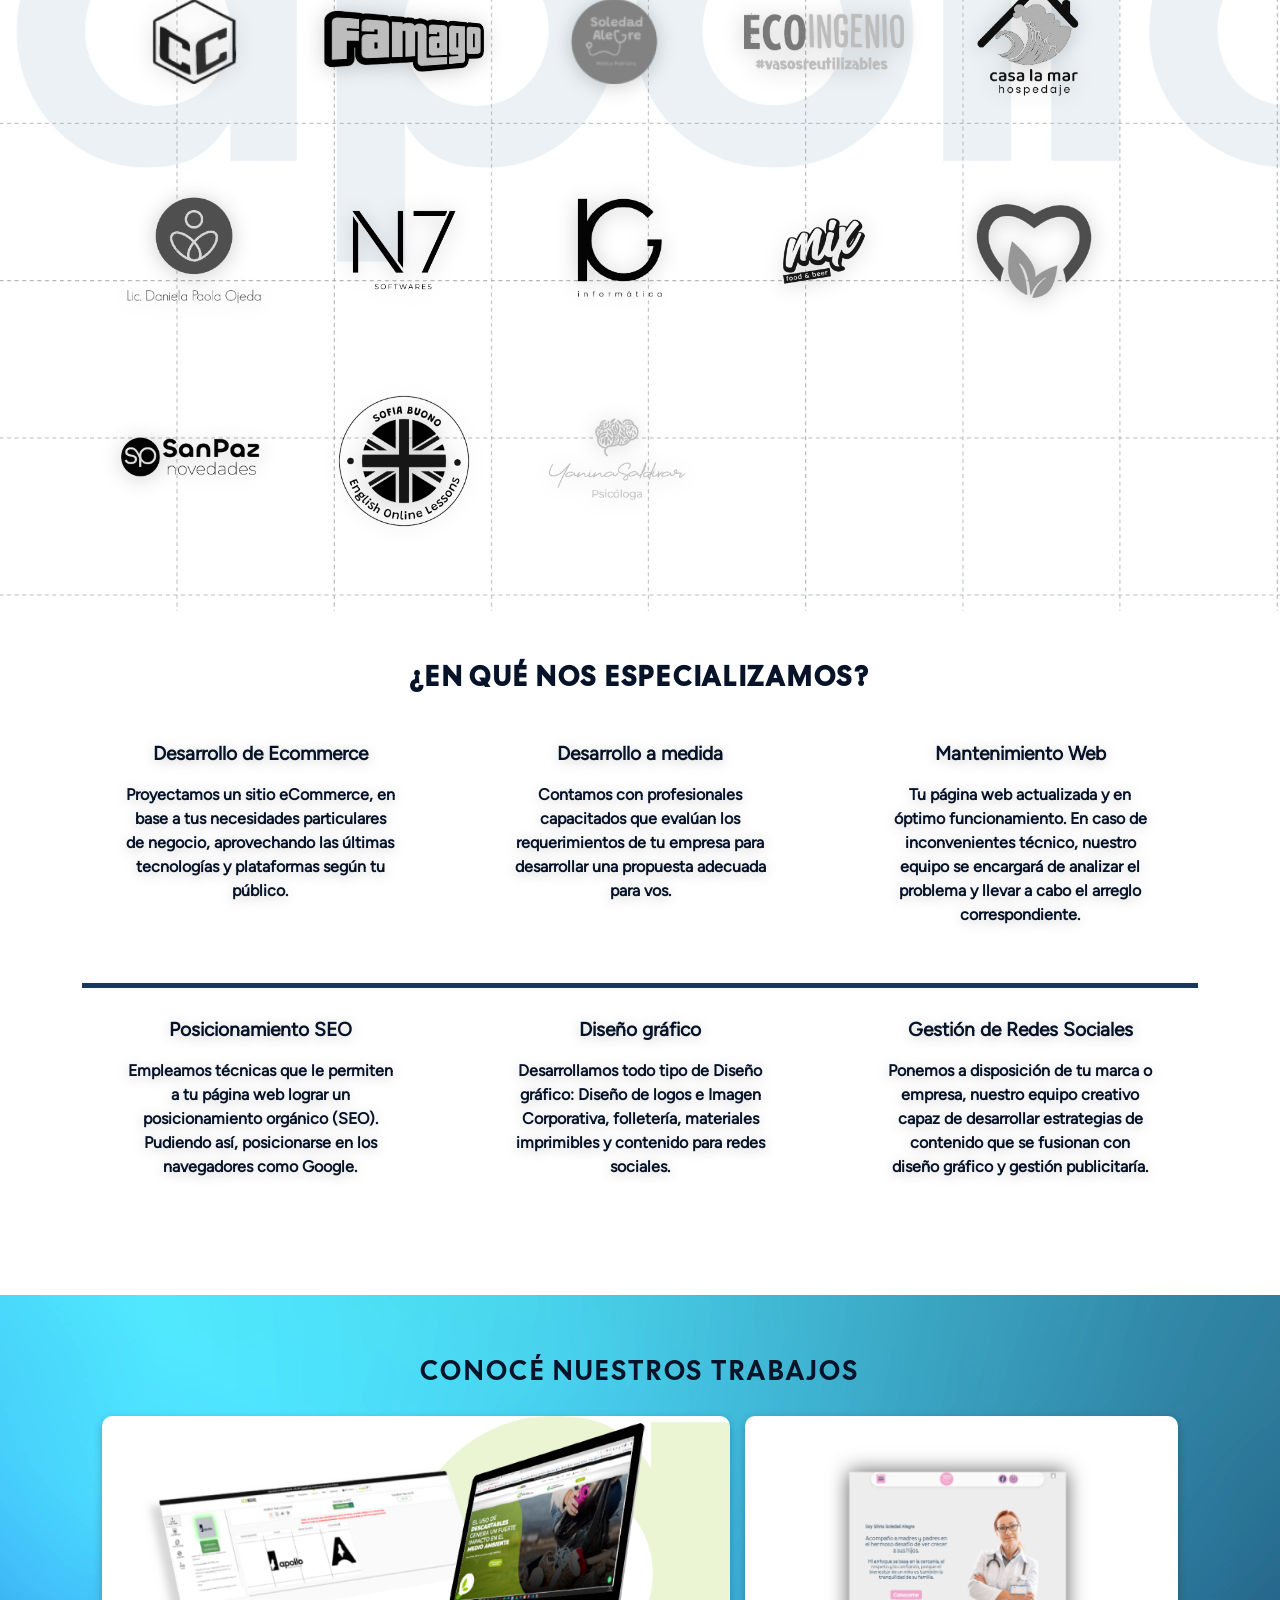
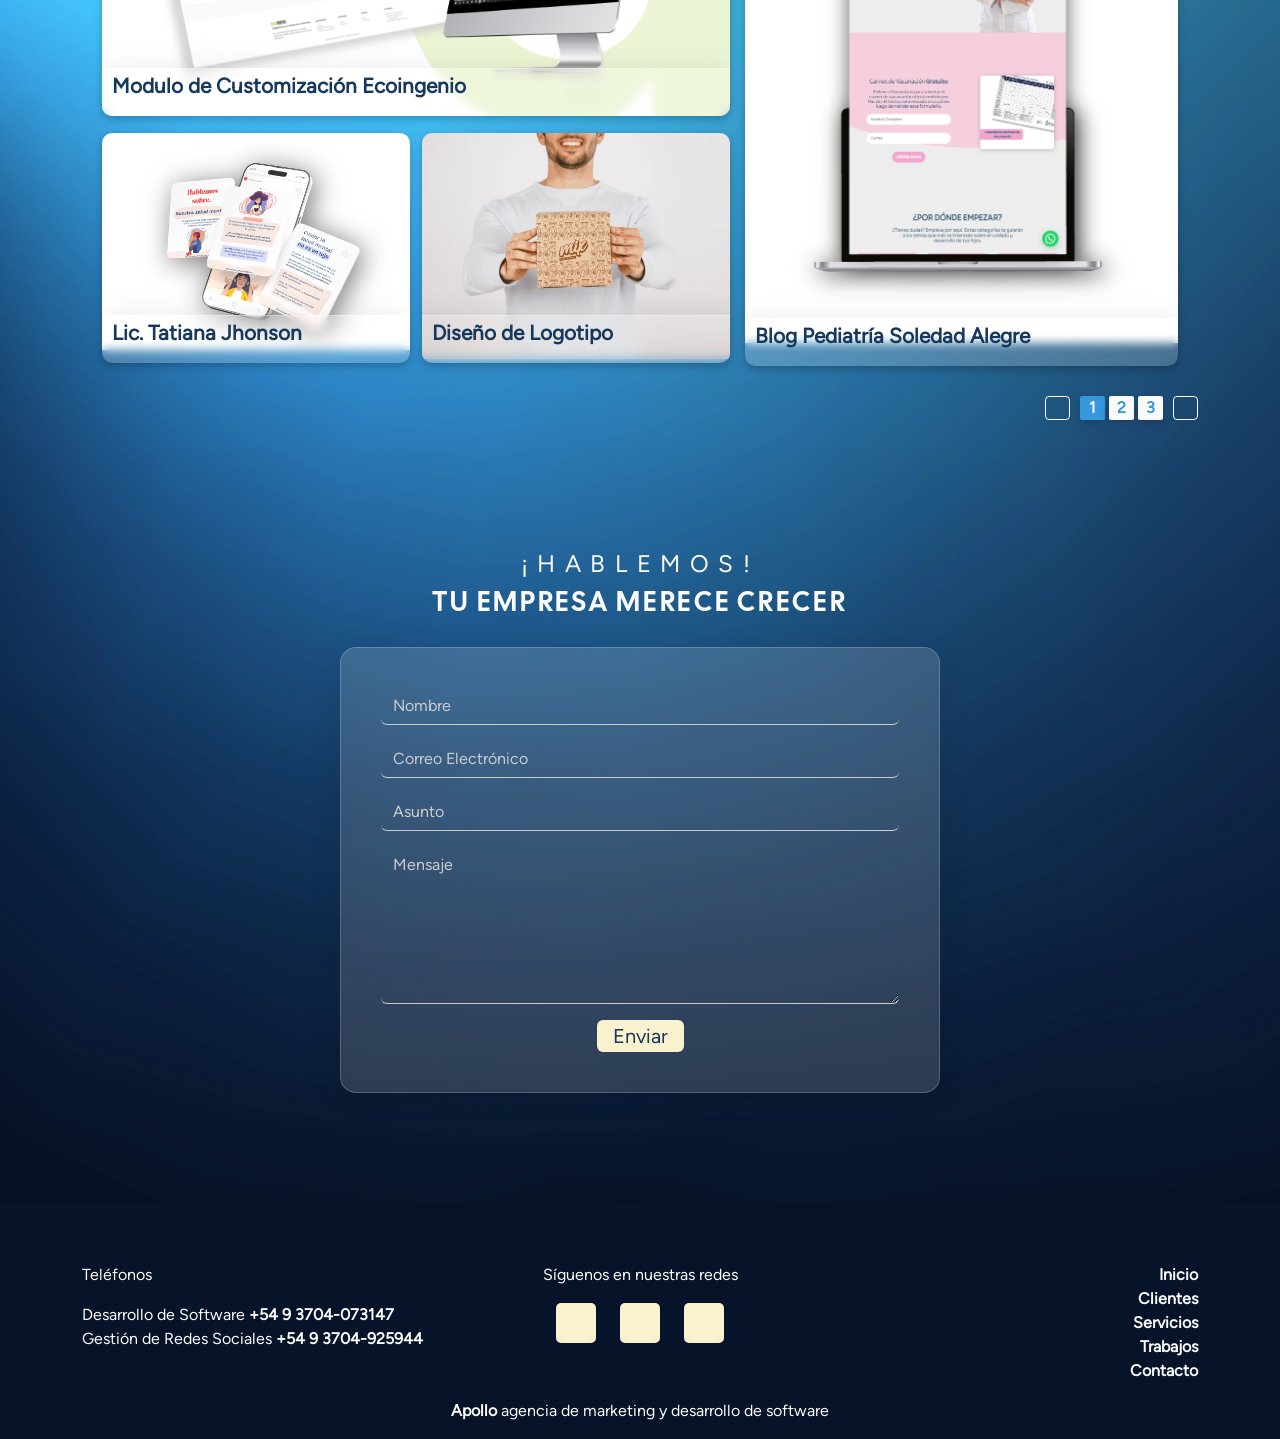
==== commit f38cf6ea: "agregando enlaces a redes sociales" ====
--- a/index.html
+++ b/index.html
@@ -79,9 +79,9 @@
                       <!-- <li class="nav-item">
                         <a class="nav-link" href="#">Contacto</a>
                       </li> -->
-                      <li class="nav-item" data-aos="fade-down" data-aos-delay="100">
+                      <!-- <li class="nav-item" data-aos="fade-down" data-aos-delay="100">
                         <a class="nav-link" href="./portal/index.html">Operaciones</a>
-                      </li
+                      </li -->
                       <li class="nav-item" data-aos="fade-down" data-aos-delay="250">
                         <a class="nav-link btn-nav" href="#contacto">Contáctanos</a>
                       </li>
@@ -102,8 +102,8 @@
                             </p>
                             <p class=" presupuesto-text" data-aos="fade-up" 
                             data-aos-delay="350">Presupuestos sin costos en 24 horas</p>
-                            <button class="btn btn-main " data-aos="fade-right" 
-                            data-aos-delay="450">Contáctanos</button>
+                            <a href="#contacto" class="btn btn-main " data-aos="fade-right" 
+                            data-aos-delay="450">Contáctanos</a>
 
 
                         </div>
@@ -990,11 +990,27 @@
                     </ul>
                 </div>
                 <div class="col-12 col-lg-4 col-md-4 col-sm-6">
-                    <p class="text-center">Siguenos en nuestras redes</p>
-                    <div class="icons-container">
-                        <div class="icon-red">x</div>
-                        <div class="icon-red">x</div>
-                        <div class="icon-red">x</div>
+                    <p class="text-center">Síguenos en nuestras redes</p>
+                
+                    <div class="icons-container flex justify-center gap-4">
+                
+                        <!-- Facebook -->
+                        <a href="https://www.facebook.com/people/Apollo-Software/61582395775425/" target="_blank" class="icon-red">
+                            <i class="fab fa-facebook-f"></i>
+                        </a>
+                
+                        <!-- Instagram -->
+                        <a href="https://www.instagram.com/apollosoftware.ok/" target="_blank" class="icon-red">
+                            <i class="fab fa-instagram"></i>
+                        </a>
+                
+                        <!-- WhatsApp -->
+                        <a href="https://wa.me/5493704925944?text=Hola,%20quiero%20hacer%20una%20consulta" 
+                           target="_blank" 
+                           class="icon-red">
+                            <i class="fab fa-whatsapp"></i>
+                        </a>
+                
                     </div>
                 </div>
                 <div class="col-4 col-lg-4 col-md-4 col-sm-12 footer-menu">
--- a/css/styles.css
+++ b/css/styles.css
@@ -1138,6 +1138,7 @@
   color:var(--font);
   font-weight: bold;
 }
+
 footer ul{
   padding: 0;
 }
@@ -1156,6 +1157,14 @@
   height:40px;
   background-color: var(--whiteDegrade);
   border-radius:5px;
+  display: flex;
+  justify-content: center;
+  align-items: center;
+}
+footer .icon-red i{
+  color:var(--blueDegrade);
+  font-size: 1.6rem;
+  font-weight: bold;
 }
 footer .ul-nav{
   text-align: end;
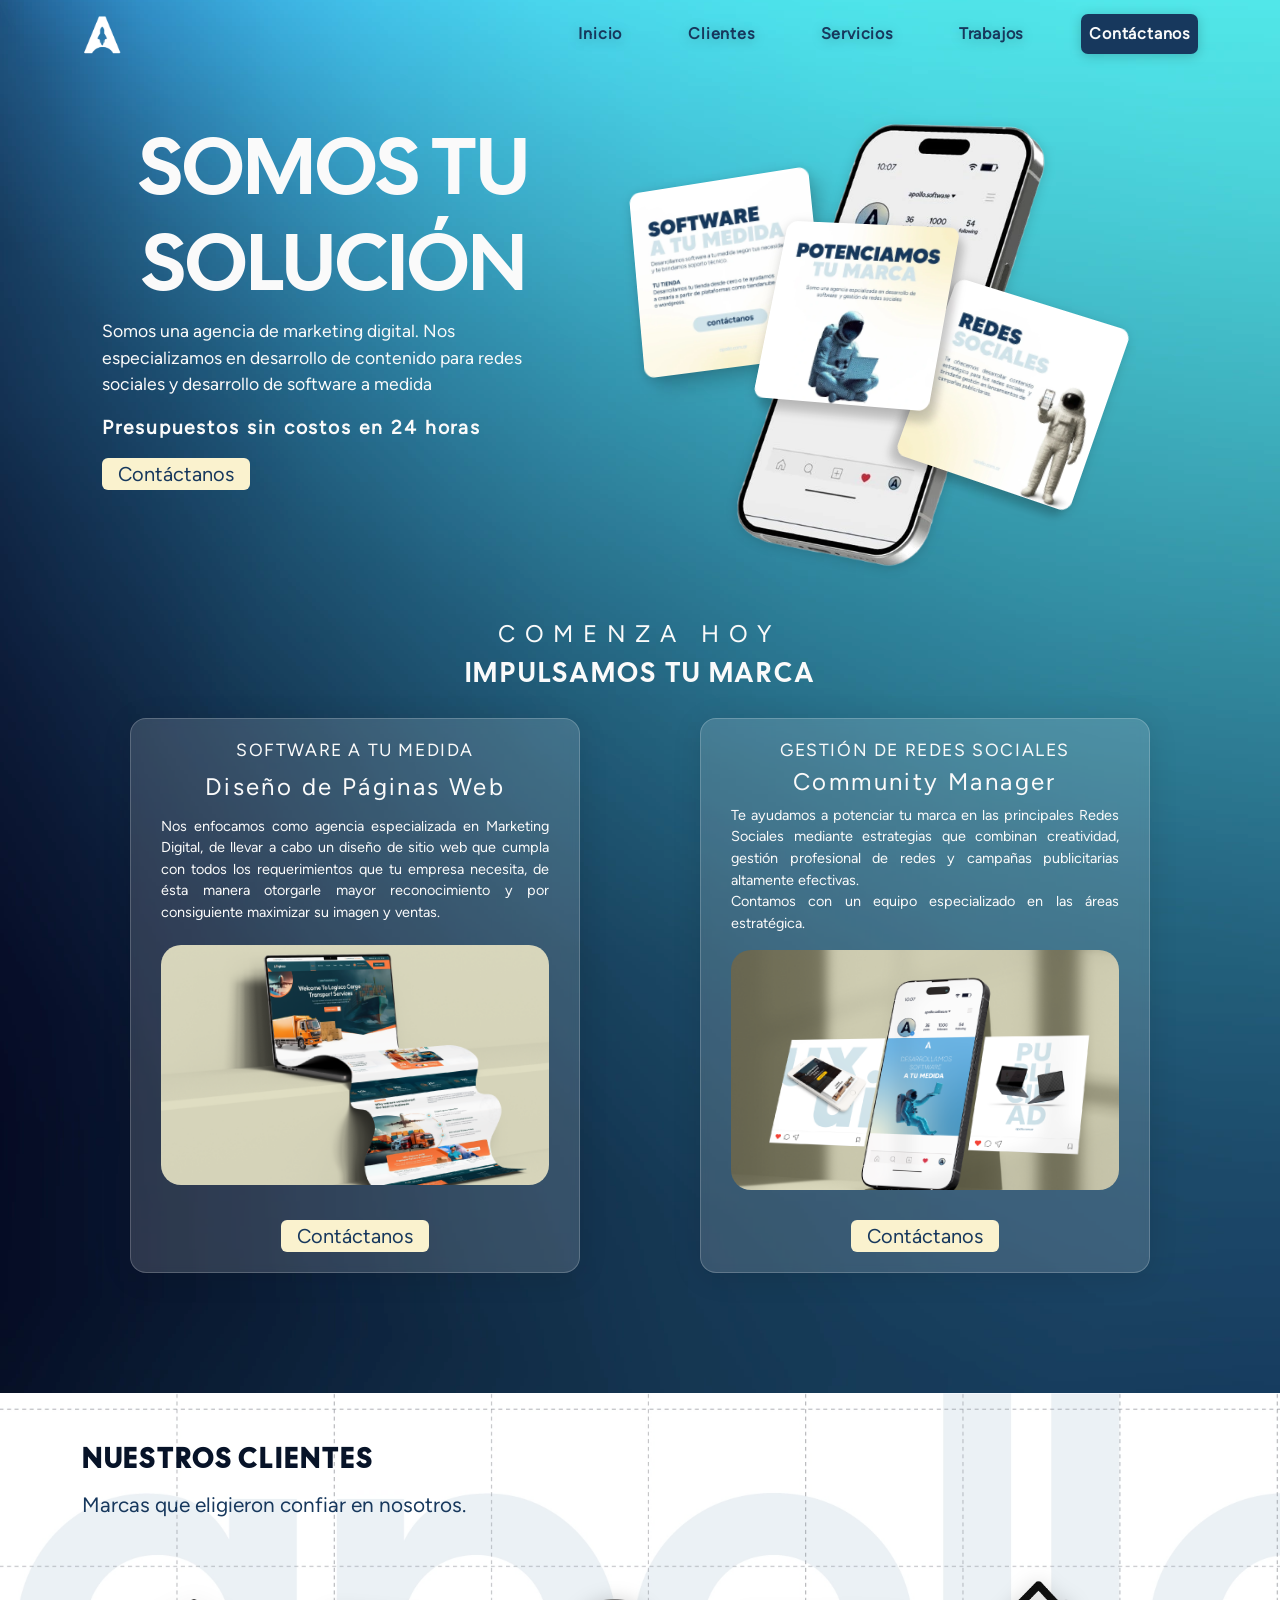
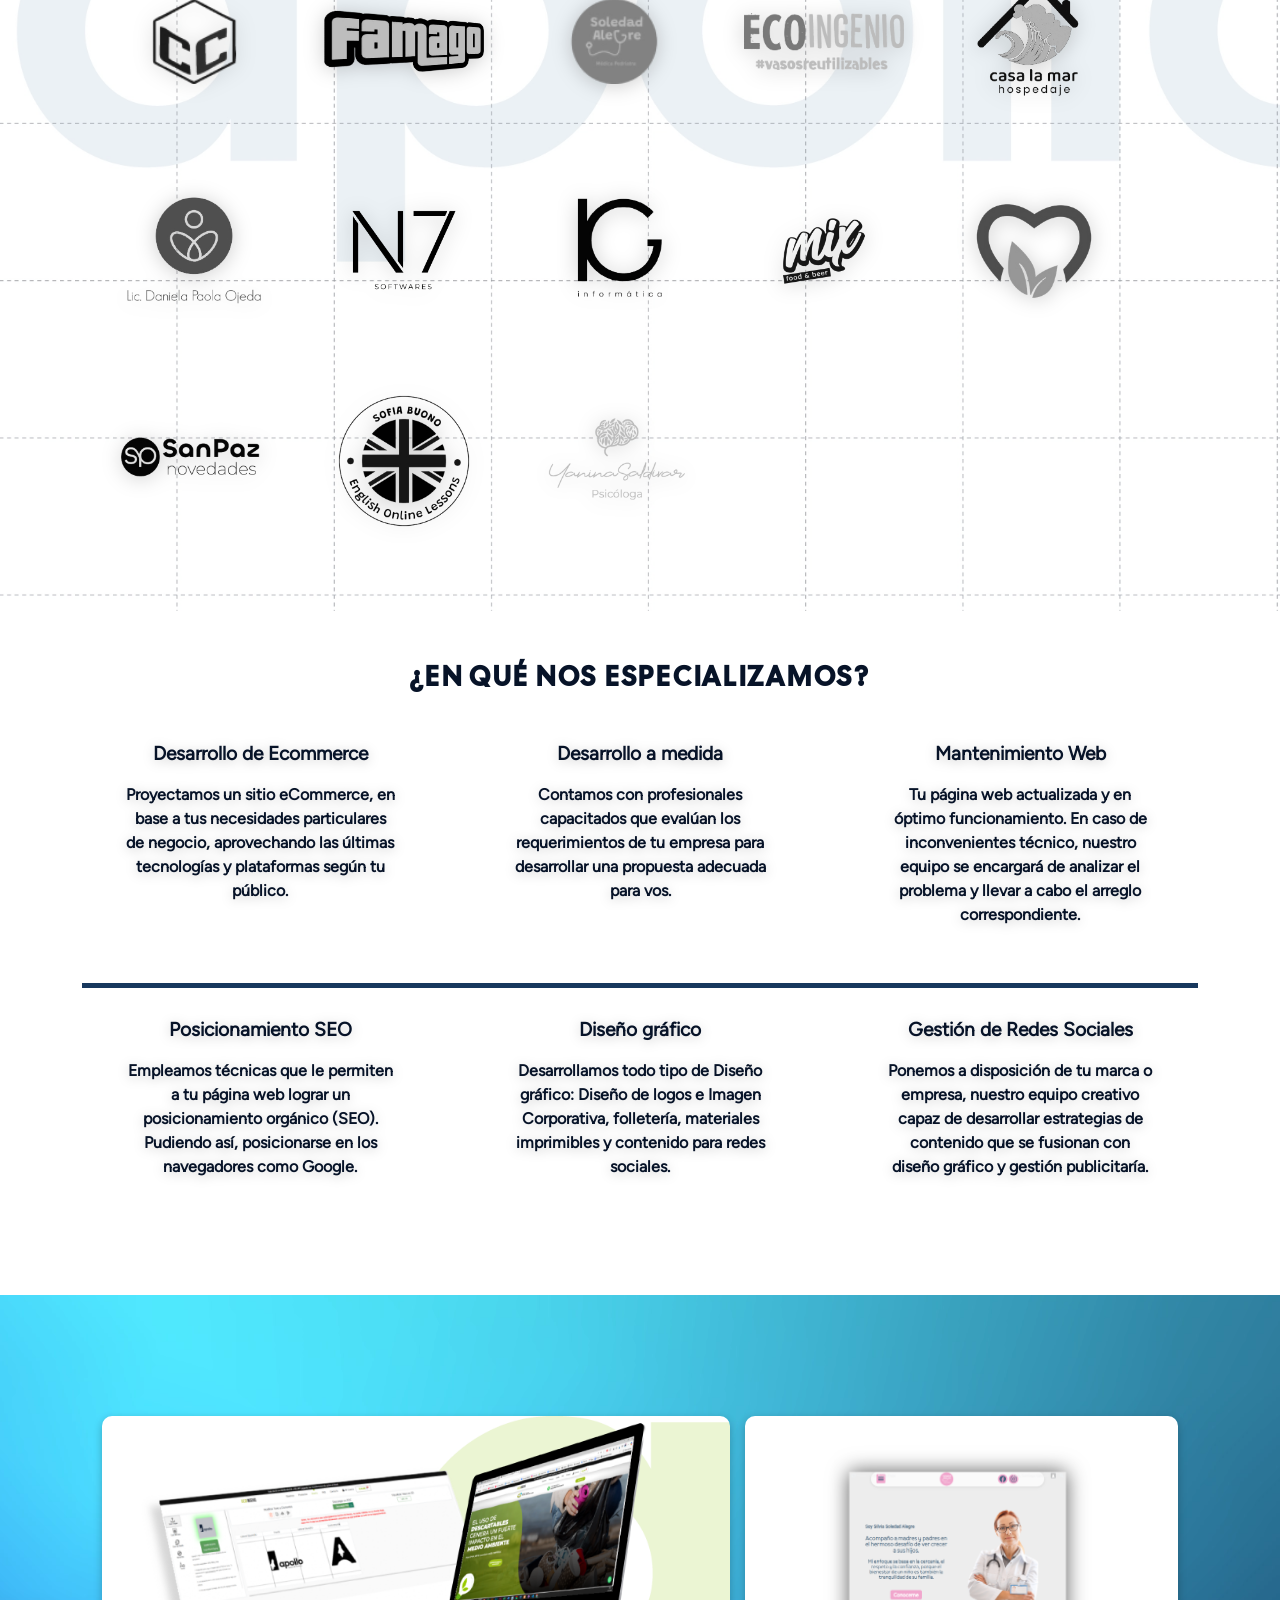
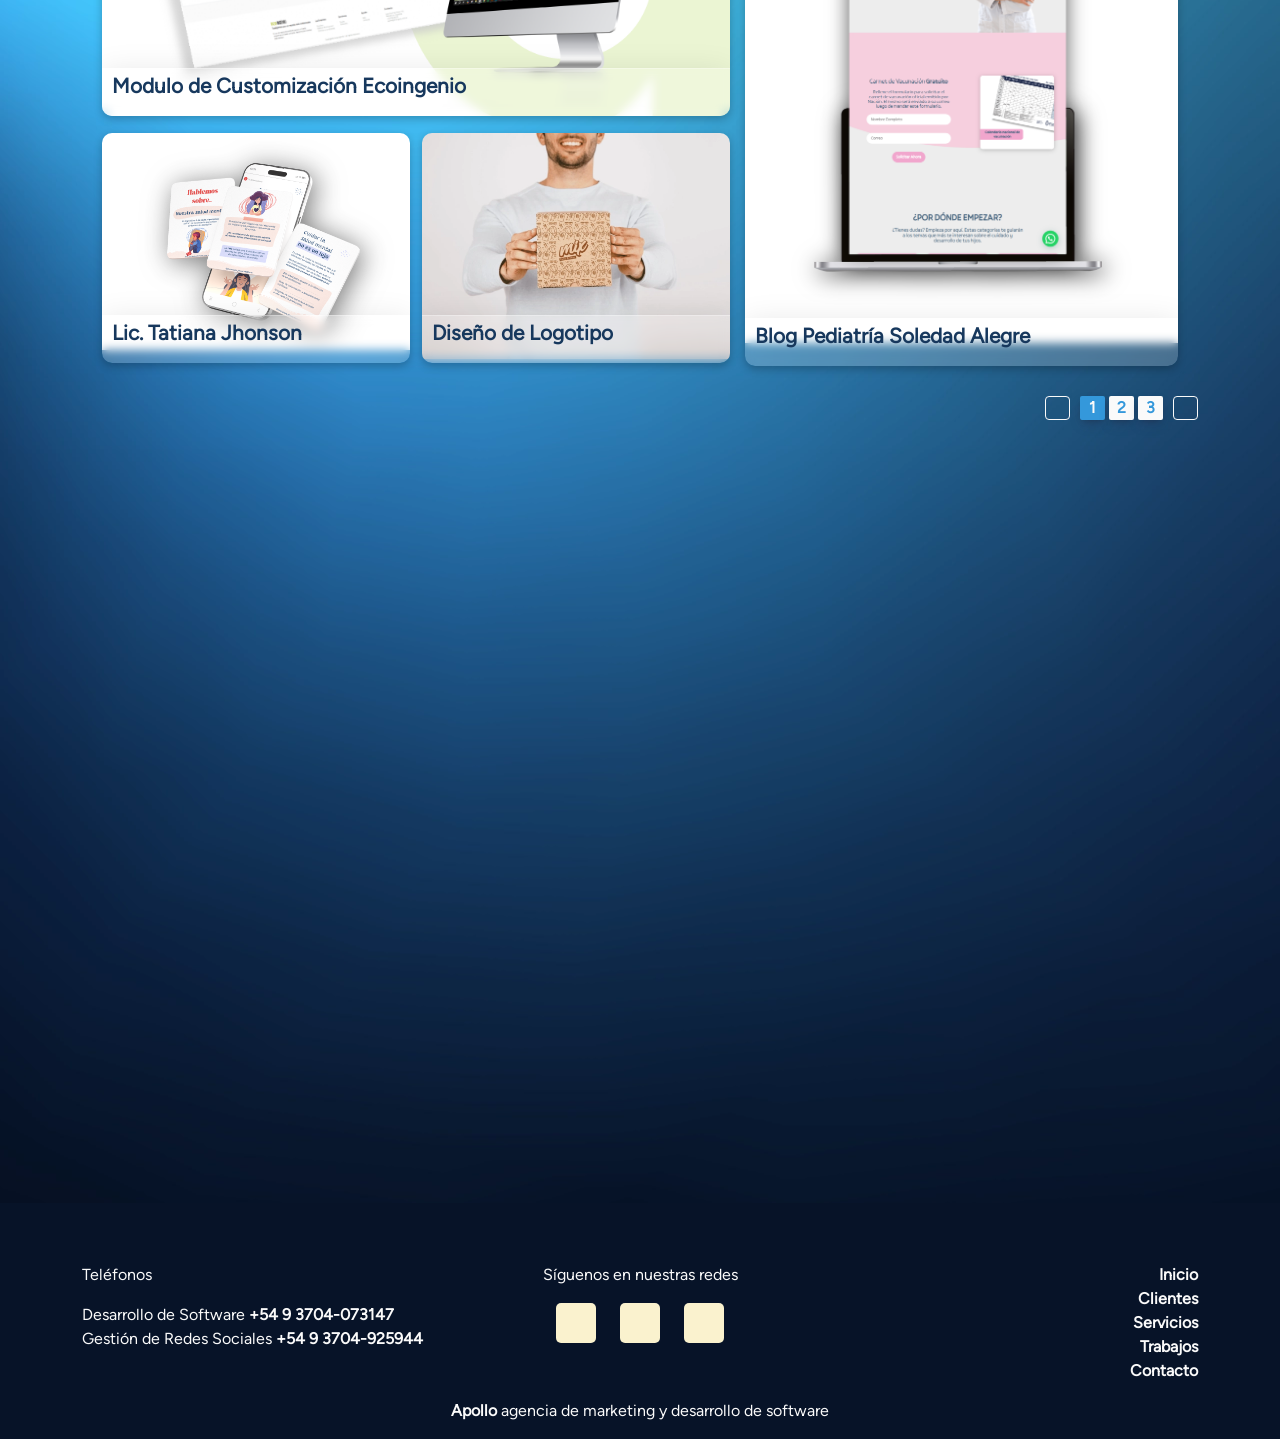
==== commit d1dcfe9f: "formulario que envia por correo" ====
--- a/index.html
+++ b/index.html
@@ -563,15 +563,15 @@
                         <h3 class="subtitle"  data-aos="fade-right"  data-aos-delay="150" data-aos-once="true">¡HABLEMOS!</h3>
                         <h2 class="title" data-aos="fade-right"  data-aos-delay="250" data-aos-once="true">TU EMPRESA MERECE CRECER</h2>
                     </div>
-                    <form action="" class="form" data-aos="fade-up"  data-aos-delay="350" data-aos-once="true">
+                    <form id="contactForm" class="form" data-aos="fade-up"  data-aos-delay="350" data-aos-once="true">
                         <div class="mb-3">
-                            <input type="text" class="form-control" placeholder="Nombre">
+                            <input type="text" name="nombre" class="form-control" placeholder="Nombre">
                         </div>
                         <div class="mb-3">
-                            <input type="gmail" class="form-control" placeholder="Correo Electrónico">
+                            <input type="gmail" name="email" class="form-control" placeholder="Correo Electrónico">
                         </div>
                         <div class="mb-3">
-                            <input type="text" class="form-control" placeholder="Asunto">
+                            <input type="text" name="asunto" class="form-control" placeholder="Asunto">
                         </div>
                         <div class="mb-3">
                             <textarea name="mensaje" id="" class="form-control" placeholder="Mensaje" rows="6"></textarea>
@@ -583,6 +583,13 @@
                 </div>
             </article>
         </section>
+        <div id="successModal" class="modal-success">
+            <div class="modal-box">
+                <h3>Mensaje enviado</h3>
+                <p>Se envió el correo a Apollo Software</p>
+                <button class="btn btn-primary" onclick="closeModal()">Cerrar</button>
+            </div>
+        </div>
         <!-- Modales -->
         <!--
             Instrucciones para agregar un nuevo proyecto con modal dinámico:
--- a/css/styles.css
+++ b/css/styles.css
@@ -1178,6 +1178,31 @@
 /* footer .container-subtitle{
   padding:15px 0;
 } */
+
+/* modal de envio de formulario */
+
+.modal-success {
+  position: fixed;
+  inset: 0;
+  background: rgba(0,0,0,0.5);
+  display: none;
+  align-items: center;
+  justify-content: center;
+  z-index: 999;
+}
+
+.modal-success.active {
+  display: flex;
+}
+
+.modal-box {
+  background: white;
+  padding: 25px;
+  border-radius: 10px;
+  text-align: center;
+  max-width: 300px;
+}
+
 /* ----------------------------------------- Responsive ----------------------------------------- */
 
 /* Tablets grandes y laptops pequeños (hasta 1280px) */
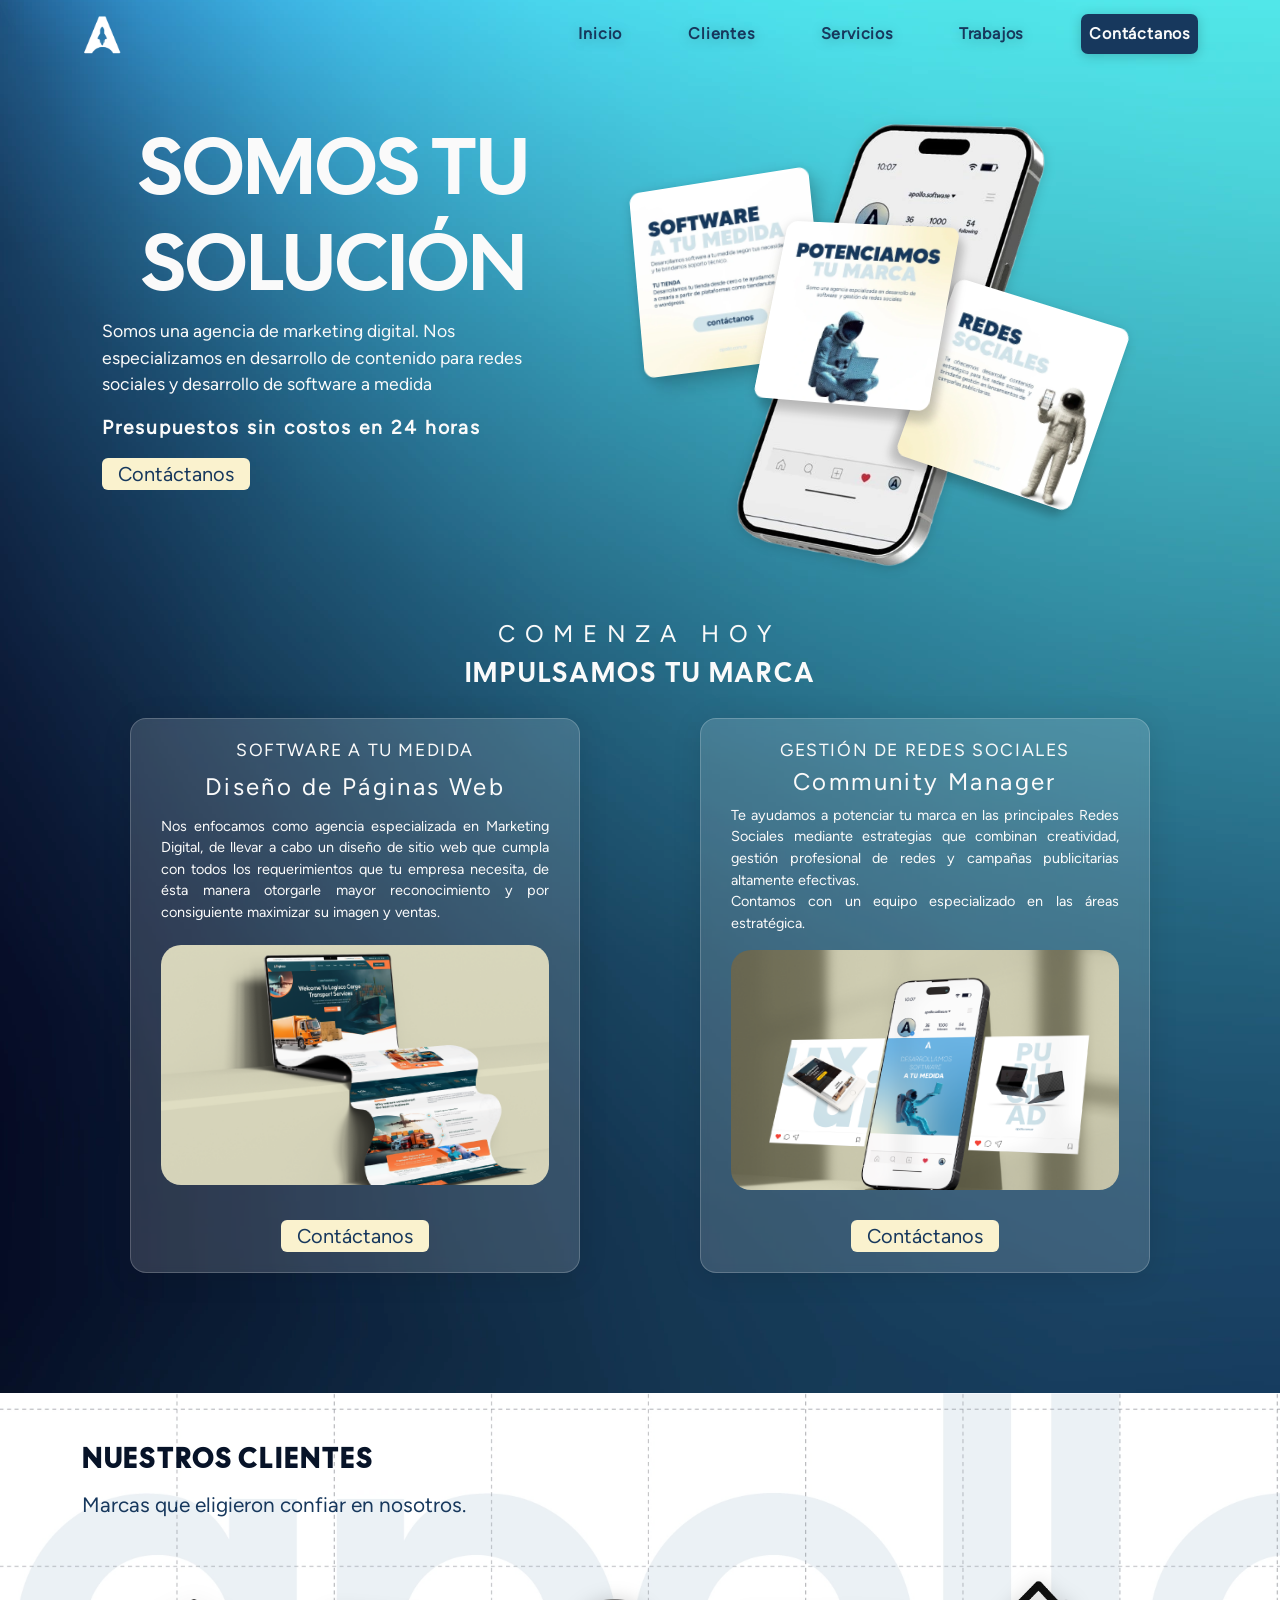
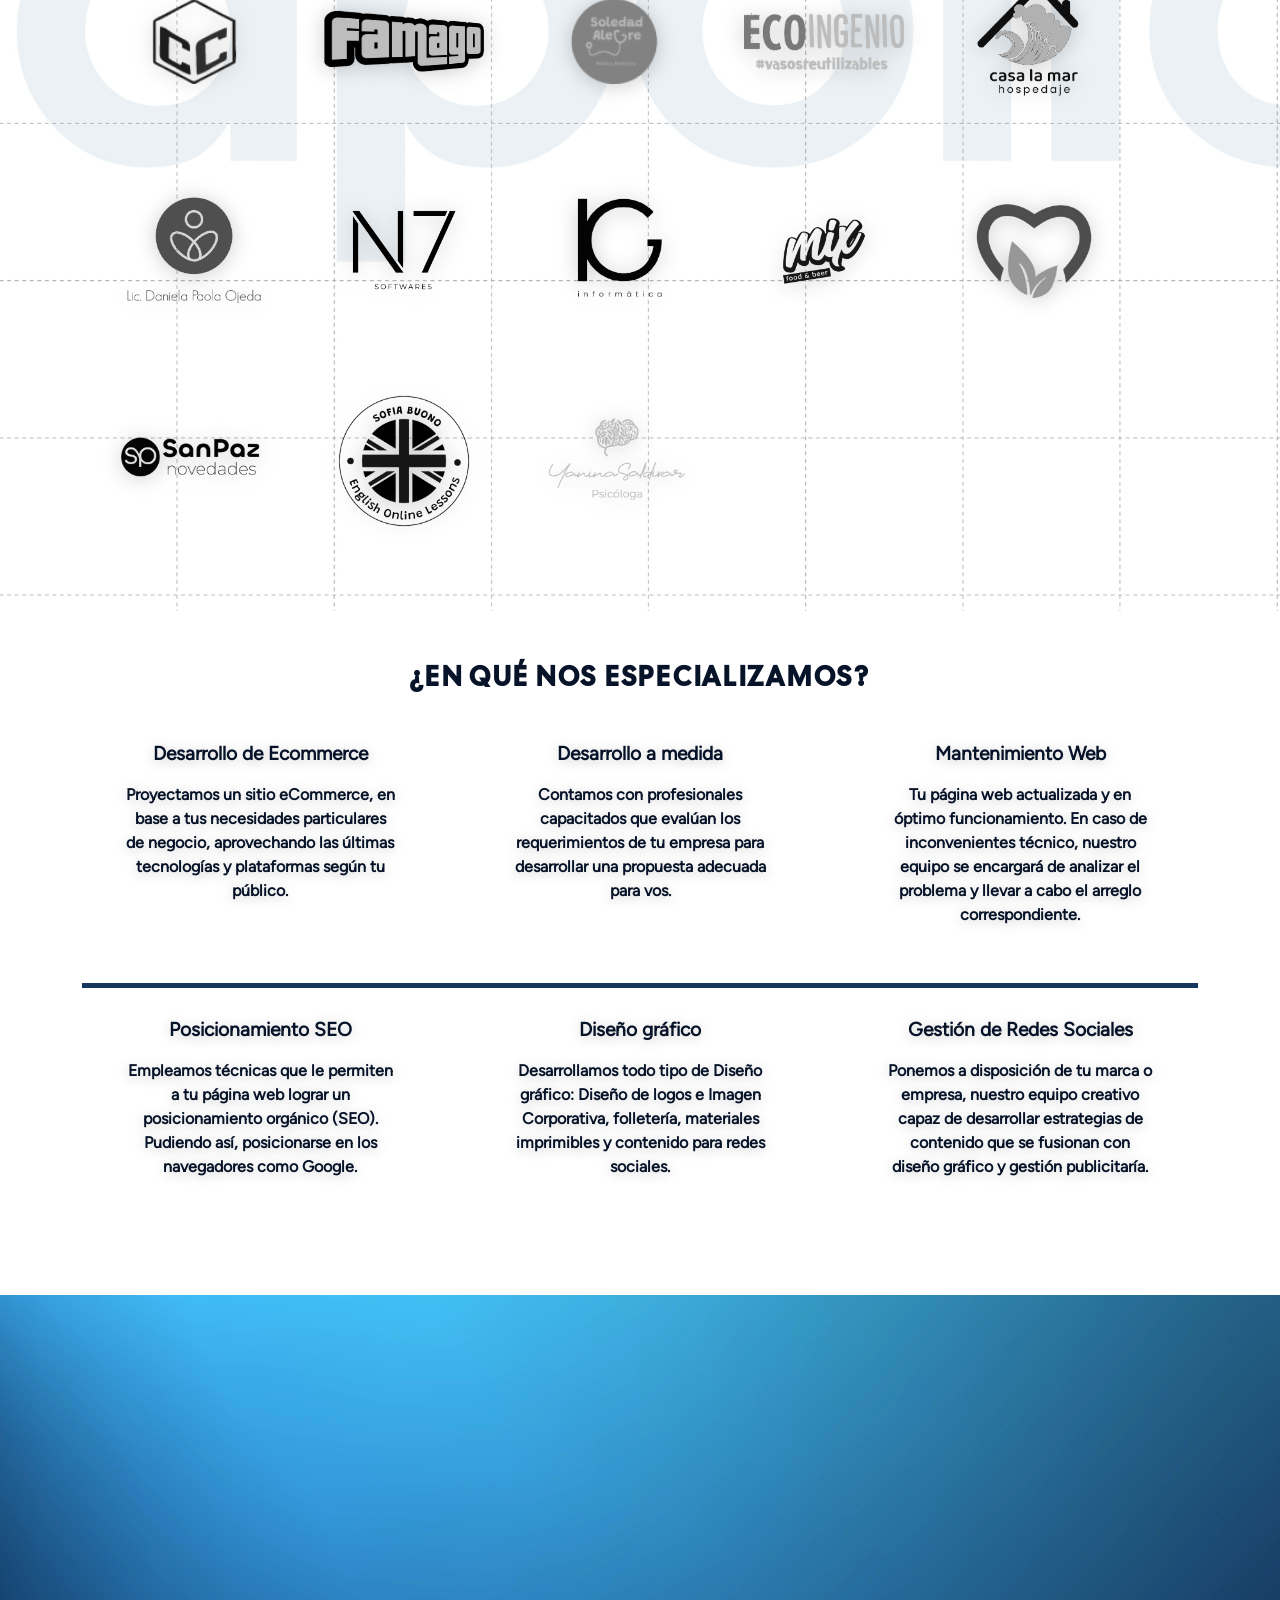
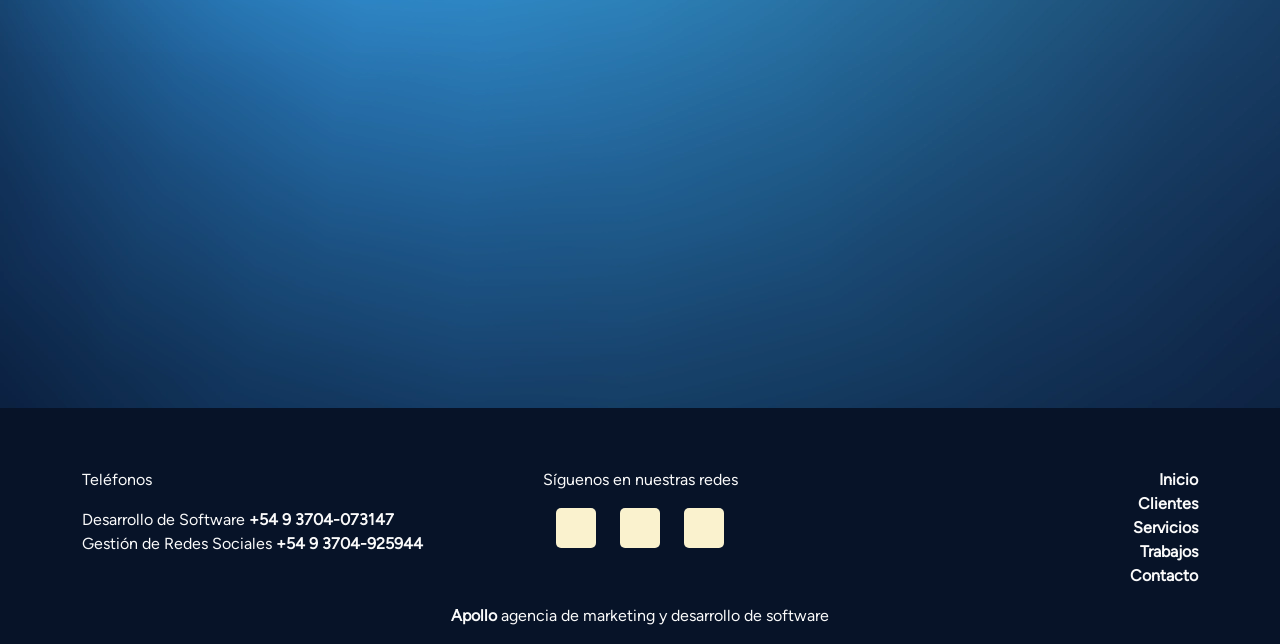
==== commit 0bc40b8b: "se oculto la sección de trabajos porque se ve poco profesional y nos da mala imagen" ====
--- a/index.html
+++ b/index.html
@@ -358,7 +358,7 @@
         
         <!------------------------------------- Trabajos -------------------------------------->
         <section id="trabajos-section">
-            <article id="trabajos">
+            <article id="trabajos" class="d-none">
                 <div class="container">
                     <h2 class="title" data-aos="fade-up"  data-aos-delay="150" data-aos-once="true">CONOCÉ NUESTROS TRABAJOS</h2>
                         
